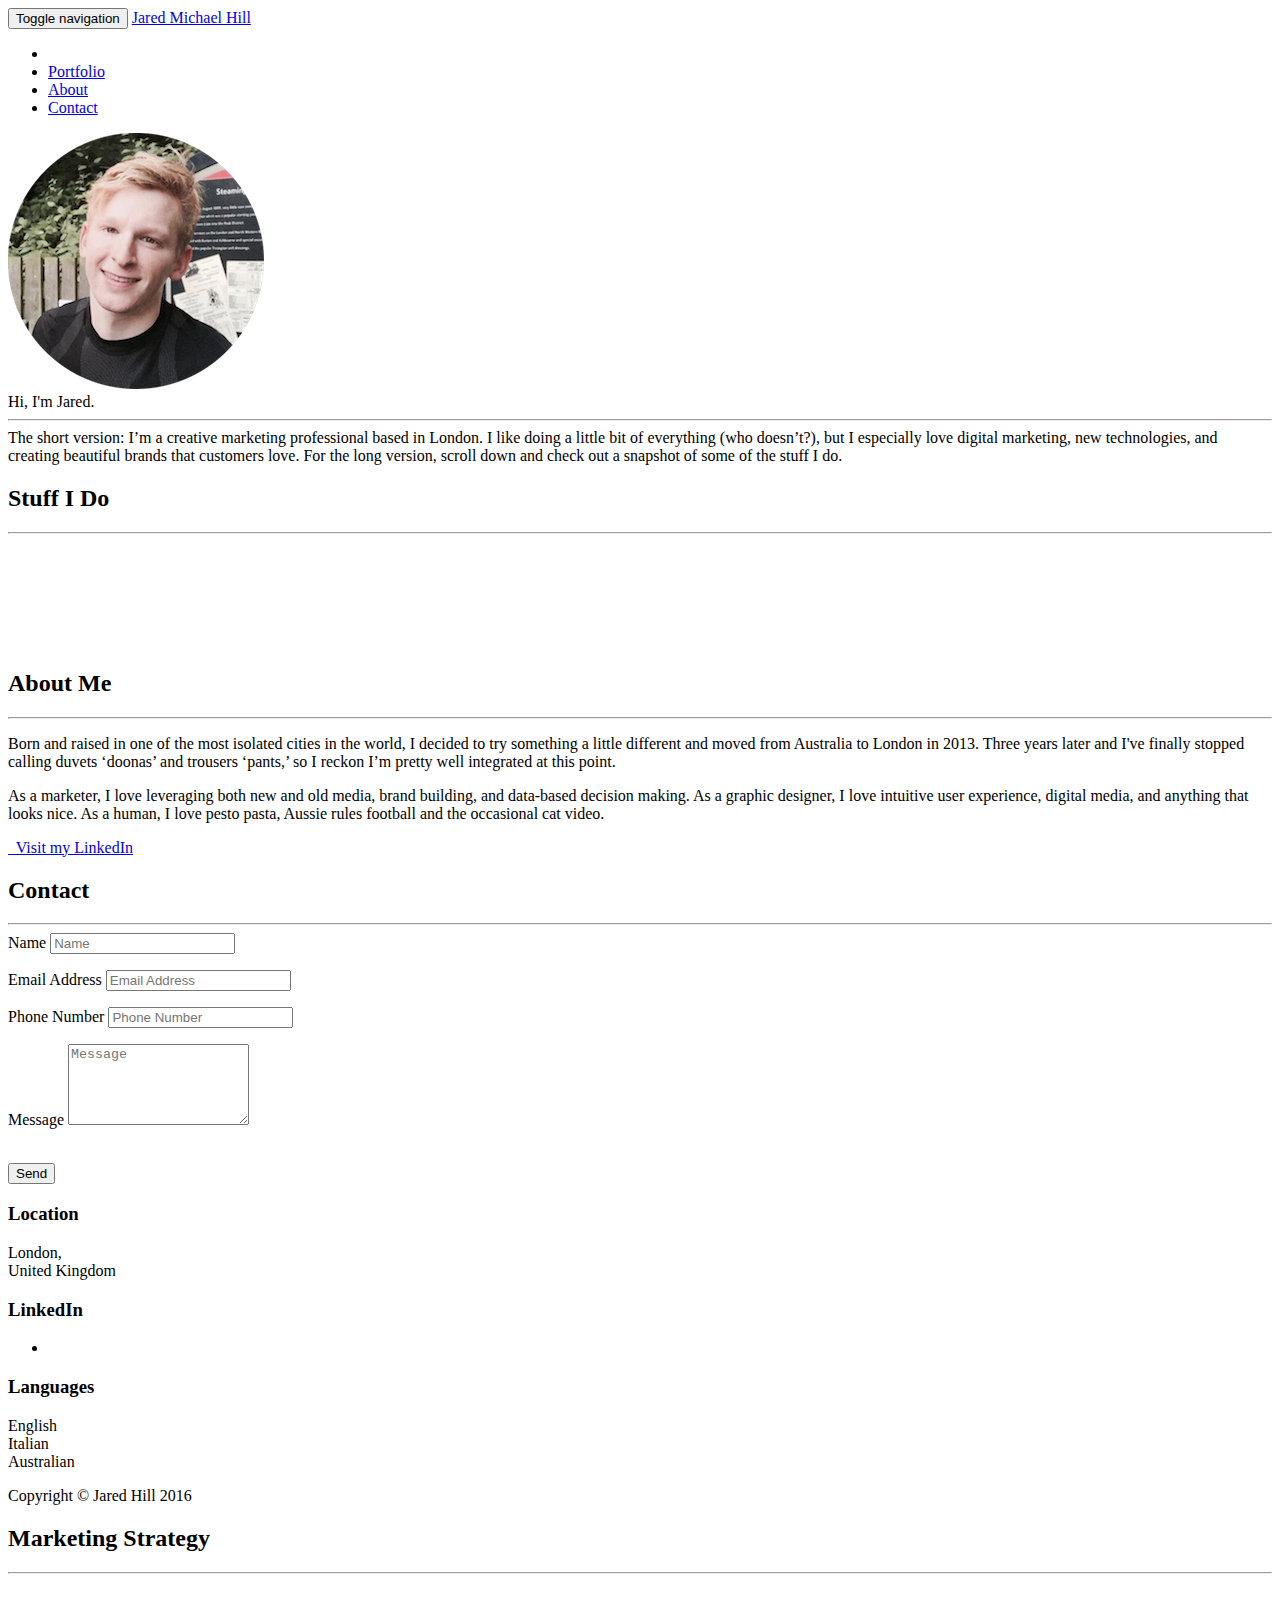
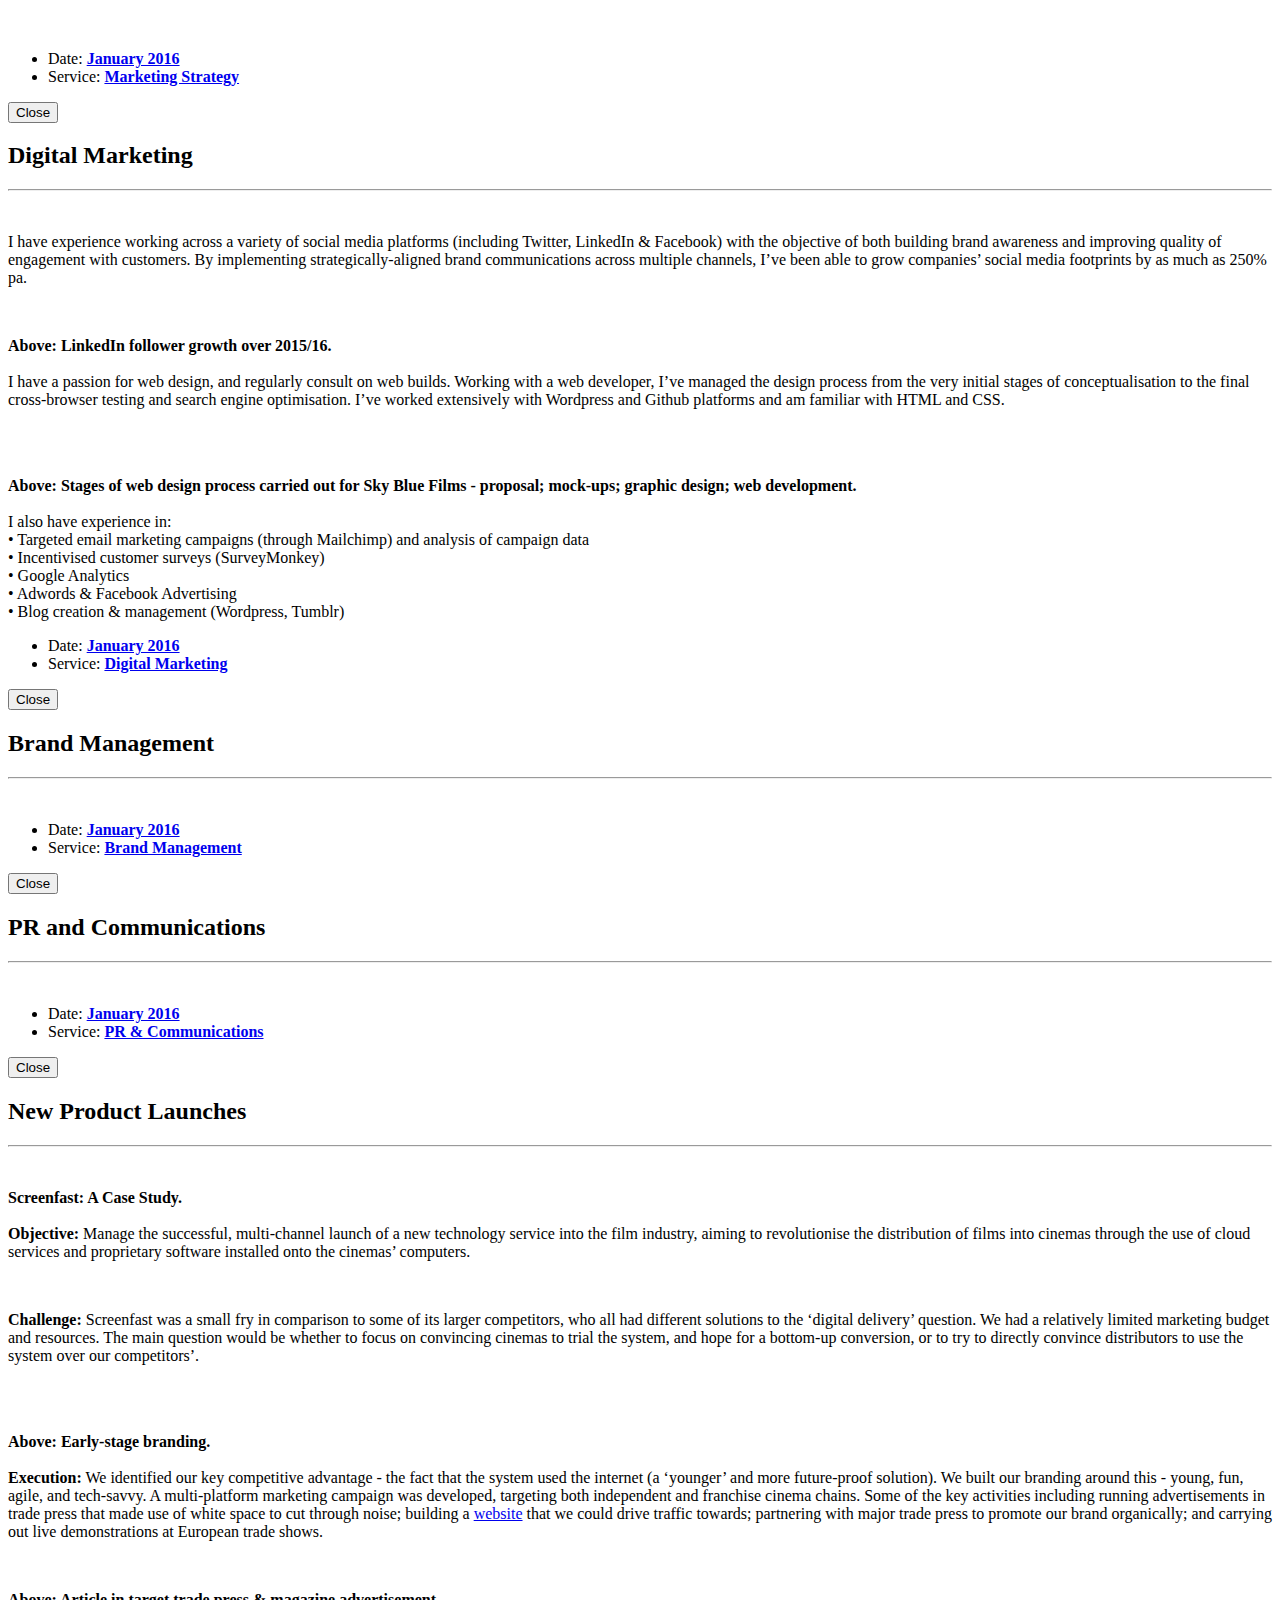
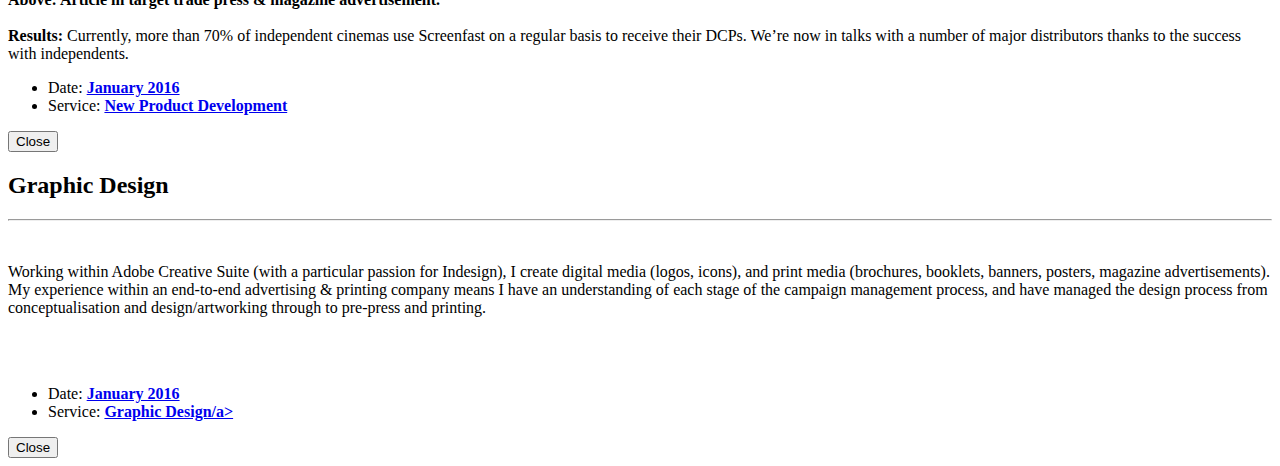
==== index.html @ a44e2855 "changed two to three" ====
<!DOCTYPE html>
<html lang="en">

<head>

    <meta charset="utf-8">
    <meta http-equiv="X-UA-Compatible" content="IE=edge">
    <meta name="viewport" content="width=device-width, initial-scale=1">
    <meta name="description" content="">
    <meta name="author" content="">
    <META NAME="robots" CONTENT="noindex">

    <title>Jared Michael Hill: Online Portfolio</title>
    <meta name="description" content="Welcome to the online portfolio of Jared Michael Hill - a marketer, graphic designer and alright bloke based in London, UK.">

<link href="/favicon.ico" type="image/x-icon" rel="icon" />
    <link rel="icon" type="image/png" href="http://jaredmichaelhill.com/favicon-32x32.png" sizes="32x32" />
    <link rel="icon" type="image/png" href="http://jaredmichaelhill.com/favicon-16x16.png" sizes="16x16" />

    <!-- Bootstrap Core CSS - Uses Bootswatch Flatly Theme: http://bootswatch.com/flatly/ -->
    <link href="css/bootstrap.min.css" rel="stylesheet">

    <!-- Custom CSS -->
    <link href="css/freelancer.css" rel="stylesheet">

    <!-- Custom Fonts -->
    <link href="font-awesome/css/font-awesome.min.css" rel="stylesheet" type="text/css">
    <link href="http://fonts.googleapis.com/css?family=Montserrat:400,700" rel="stylesheet" type="text/css">
    <link href="http://fonts.googleapis.com/css?family=Lato:400,700,400italic,700italic" rel="stylesheet" type="text/css">

    <!-- HTML5 Shim and Respond.js IE8 support of HTML5 elements and media queries -->
    <!-- WARNING: Respond.js doesn't work if you view the page via file:// -->
    <!--[if lt IE 9]>
        <script src="https://oss.maxcdn.com/libs/html5shiv/3.7.0/html5shiv.js"></script>
        <script src="https://oss.maxcdn.com/libs/respond.js/1.4.2/respond.min.js"></script>
    <![endif]-->

</head>

<body id="page-top" class="index">

    <!-- Navigation -->
    <nav class="navbar navbar-default navbar-fixed-top">
        <div class="container">
            <!-- Brand and toggle get grouped for better mobile display -->
            <div class="navbar-header page-scroll">
                <button type="button" class="navbar-toggle" data-toggle="collapse" data-target="#bs-example-navbar-collapse-1">
                    <span class="sr-only">Toggle navigation</span>
                    <span class="icon-bar"></span>
                    <span class="icon-bar"></span>
                    <span class="icon-bar"></span>
                </button>
                <a class="navbar-brand" href="#page-top">Jared Michael Hill</a>
            </div>

            <!-- Collect the nav links, forms, and other content for toggling -->
            <div class="collapse navbar-collapse" id="bs-example-navbar-collapse-1">
                <ul class="nav navbar-nav navbar-right">
                    <li class="hidden">
                        <a href="#page-top"></a>
                    </li>
                    <li class="page-scroll">
                        <a href="#portfolio">Portfolio</a>
                    </li>
                    <li class="page-scroll">
                        <a href="#about">About</a>
                    </li>
                    <li class="page-scroll">
                        <a href="#contact">Contact</a>
                    </li>
                </ul>
            </div>
            <!-- /.navbar-collapse -->
        </div>
        <!-- /.container-fluid -->
    </nav>

    <!-- Header -->
    <header>
        <div class="container">
            <div class="row">
                <div class="col-lg-12">
                    <img class="img-responsive" src="img/profile-jared.png" alt="">
                    <div class="intro-text">
                        <span class="name">Hi, I'm Jared.</span>
                        <hr class="star-light">
                        <span class="skills">The short version: I’m a creative marketing professional based in London. I like doing a little bit of everything (who doesn’t?), but I especially love digital marketing, new technologies, and creating beautiful brands that customers love. For the long version, scroll down and check out a snapshot of some of the stuff I do. </span>
                    </div>
                </div>
            </div>
        </div>
    </header>

    <!-- Portfolio Grid Section -->
    <section id="portfolio">
        <div class="container">
            <div class="row">
                <div class="col-lg-12 text-center">
                    <h2>Stuff I Do</h2>
                    <hr class="star-primary">
                </div>
            </div>
            <div class="row">
                <div class="col-sm-4 portfolio-item">
                    <a href="#portfolioModal1" class="portfolio-link" data-toggle="modal">
                        <div class="caption">
                            <div class="caption-content">
                                <i class="fa fa-search-plus fa-3x"></i>
                            </div>
                        </div>
                        <img src="img/portfolio/marketing-strategy-grid.jpg" class="img-responsive" alt="">
                    </a>
                </div>
                <div class="col-sm-4 portfolio-item">
                    <a href="#portfolioModal2" class="portfolio-link" data-toggle="modal">
                        <div class="caption">
                            <div class="caption-content">
                                <i class="fa fa-search-plus fa-3x"></i>
                            </div>
                        </div>
                        <img src="img/portfolio/digital-marketing-grid.png" class="img-responsive" alt="">
                    </a>
                </div>
                <div class="col-sm-4 portfolio-item">
                    <a href="#portfolioModal3" class="portfolio-link" data-toggle="modal">
                        <div class="caption">
                            <div class="caption-content">
                                <i class="fa fa-search-plus fa-3x"></i>
                            </div>
                        </div>
                        <img src="img/portfolio/brand-management-grid.png" class="img-responsive" alt="">
                    </a>
                </div>
                <div class="col-sm-4 portfolio-item">
                    <a href="#portfolioModal4" class="portfolio-link" data-toggle="modal">
                        <div class="caption">
                            <div class="caption-content">
                                <i class="fa fa-search-plus fa-3x"></i>
                            </div>
                        </div>
                        <img src="img/portfolio/pr-comms-grid.png" class="img-responsive" alt="">
                    </a>
                </div>
                <div class="col-sm-4 portfolio-item">
                    <a href="#portfolioModal5" class="portfolio-link" data-toggle="modal">
                        <div class="caption">
                            <div class="caption-content">
                                <i class="fa fa-search-plus fa-3x"></i>
                            </div>
                        </div>
                        <img src="img/portfolio/new-product-launches-grid.png" class="img-responsive" alt="">
                    </a>
                </div>
                <div class="col-sm-4 portfolio-item">
                    <a href="#portfolioModal6" class="portfolio-link" data-toggle="modal">
                        <div class="caption">
                            <div class="caption-content">
                                <i class="fa fa-search-plus fa-3x"></i>
                            </div>
                        </div>
                        <img src="img/portfolio/graphic-design-grid.png" class="img-responsive" alt="">
                    </a>
                </div>
            </div>
        </div>
    </section>

    <!-- About Section -->
    <section class="success" id="about">
        <div class="container">
            <div class="row">
                <div class="col-lg-12 text-center">
                    <h2>About Me</h2>
                    <hr class="star-light">
                </div>
            </div>
            <div class="row">
                <div class="col-lg-4 col-lg-offset-2">
                    <p>Born and raised in one of the most isolated cities in the world, I decided to try something a little different and moved from Australia to London in 2013. Three years later and I've finally stopped calling duvets ‘doonas’ and trousers ‘pants,’ so I reckon I’m pretty well integrated at this point.</p>
                </div>
                <div class="col-lg-4">
                    <p>As a marketer, I love leveraging both new and old media, brand building, and data-based decision making. As a graphic designer, I love intuitive user experience, digital media, and anything that looks nice. As a human, I love pesto pasta, Aussie rules football and the occasional cat video.</p>
                </div>
                <div class="col-lg-8 col-lg-offset-2 text-center">
                    <a href="https://linkedin.com/in/jaredmichaelhill" class="btn btn-lg btn-outline" target="_blank">
                        <i class="fa fa-linkedin-square"></i> &nbsp; Visit my LinkedIn
                    </a>
                </div>
            </div>
        </div>
    </section>

    <!-- Contact Section -->
    <section id="contact">
        <div class="container">
            <div class="row">
                <div class="col-lg-12 text-center">
                    <h2>Contact</h2>
                    <hr class="star-primary">
                </div>
            </div>
            <div class="row">
                <div class="col-lg-8 col-lg-offset-2">
                    <!-- To configure the contact form email address, go to mail/contact_me.php and update the email address in the PHP file on line 19. -->
                    <!-- The form should work on most web servers, but if the form is not working you may need to configure your web server differently. -->
                    <form action="//formspree.io/hill.jaredm@gmail.com" method="POST">
                        <div class="row control-group">
                            <div class="form-group col-xs-12 floating-label-form-group controls">
                                <label>Name</label>
                                <input type="text" name="name" class="form-control" placeholder="Name" required data-validation-required-message="Please enter your name.">
                                <p class="help-block text-danger"></p>
                            </div>
                        </div>
                        <div class="row control-group">
                            <div class="form-group col-xs-12 floating-label-form-group controls">
                                <label>Email Address</label>
                                <input type="email" name="email" class="form-control" placeholder="Email Address" required data-validation-required-message="Please enter your email address.">
                                <p class="help-block text-danger"></p>
                            </div>
                        </div>
                        <div class="row control-group">
                            <div class="form-group col-xs-12 floating-label-form-group controls">
                                <label>Phone Number</label>
                                <input type="text" name="telephone" class="form-control" placeholder="Phone Number" required data-validation-required-message="Please enter your phone number.">
                                <p class="help-block text-danger"></p>
                            </div>
                        </div>
                        <div class="row control-group">
                            <div class="form-group col-xs-12 floating-label-form-group controls">
                                <label>Message</label>
                                <textarea name="body" textarea rows="5" class="form-control" placeholder="Message" required data-validation-required-message="Please enter a message."></textarea>
                                <p class="help-block text-danger"></p>
                            </div>
                        </div>
                        <br>

                        <div class="row">
                            <div class="form-group col-xs-12">
                                          <input type="hidden" name="_next" value="//jaredmichaelhill.com/thanks.html">
                                <input type="submit" value="Send" class="btn btn-success btn-lg">
                            </div>
                        </div>
                    </form>
                </div>
            </div>
        </div>
    </section>

    <!-- Footer -->
    <footer class="text-center">
        <div class="footer-above">
            <div class="container">
                <div class="row">
                    <div class="footer-col col-md-4">
                        <h3>Location</h3>
                        <p>London,<br>United Kingdom</p>
                    </div>
                    <div class="footer-col col-md-4">
                        <h3>LinkedIn</h3>
                        <ul class="list-inline">

                            <li>
                                <a href="https://linkedin.com/in/jaredmichaelhill" class="btn-social btn-outline"  target="_blank"><i class="fa fa-fw fa-linkedin"></i></a>
                            </li>
                        </ul>
                    </div>
                    <div class="footer-col col-md-4">
                        <h3>Languages</h3>
                        <p>English<br>Italian<br>Australian</p>
                    </div>
                </div>
            </div>
        </div>
        <div class="footer-below">
            <div class="container">
                <div class="row">
                    <div class="col-lg-12">
                        Copyright &copy; Jared Hill 2016
                    </div>
                </div>
            </div>
        </div>
    </footer>

    <!-- Scroll to Top Button (Only visible on small and extra-small screen sizes) -->
    <div class="scroll-top page-scroll visible-xs visible-sm">
        <a class="btn btn-primary" href="#page-top">
            <i class="fa fa-chevron-up"></i>
        </a>
    </div>

    <!-- Portfolio Modals -->
    <div class="portfolio-modal modal fade" id="portfolioModal1" tabindex="-1" role="dialog" aria-hidden="true">
        <div class="modal-content">
            <div class="close-modal" data-dismiss="modal">
                <div class="lr">
                    <div class="rl">
                    </div>
                </div>
            </div>
            <div class="container">
                <div class="row">
                    <div class="col-lg-8 col-lg-offset-2">
                        <div class="modal-body">
                            <h2>Marketing Strategy</h2>
                            <hr class="star-primary">
                            <img src="img/portfolio/integrated-marcoms-grid.png" class="img-responsive img-centered" alt="">
                            <p></p>
                            <img src="img/portfolio/integrated-marcoms-grid.png" class="img-responsive img-centered" alt="">
                            <ul class="list-inline item-details">
                                <li>Date:
                                    <strong><a href="http://startbootstrap.com">January 2016</a>
                                    </strong>
                                </li>
                                <li>Service:
                                    <strong><a href="http://startbootstrap.com">Marketing Strategy</a>
                                    </strong>
                                </li>
                            </ul>
                            <button type="button" class="btn btn-default" data-dismiss="modal"><i class="fa fa-times"></i> Close</button>
                        </div>
                    </div>
                </div>
            </div>
        </div>
    </div>
    <div class="portfolio-modal modal fade" id="portfolioModal2" tabindex="-1" role="dialog" aria-hidden="true">
        <div class="modal-content">
            <div class="close-modal" data-dismiss="modal">
                <div class="lr">
                    <div class="rl">
                    </div>
                </div>
            </div>
            <div class="container">
                <div class="row">
                    <div class="col-lg-8 col-lg-offset-2">
                        <div class="modal-body">
                            <h2>Digital Marketing</h2>
                            <hr class="star-primary">
                            <img src="img/portfolio/digital-marketing-portfolio.png" class="img-responsive img-centered" alt="">
                            <p>I have experience working across a variety of social media platforms (including Twitter, LinkedIn & Facebook) with the objective of both building brand awareness and improving quality of engagement with customers. By implementing strategically-aligned brand communications across multiple channels, I’ve been able to grow companies’ social media footprints by as much as 250% pa.</p>
                            <img src="img/portfolio-content/digital-linkedin.jpg" class="img-responsive img-centered" alt="">
                            <p><strong>Above: LinkedIn follower growth over 2015/16.</strong><br><br> I have a passion for web design, and regularly consult on web builds. Working with a web developer, I’ve managed the design process from the very initial stages of conceptualisation to the final cross-browser testing and search engine optimisation. I’ve worked extensively with Wordpress and Github platforms and am familiar with HTML and CSS.</p><br>
                            <img src="img/portfolio-content/digital-skyblue.jpg" class="img-responsive img-centered" alt="">
                            <p><strong>Above: Stages of web design process carried out for Sky Blue Films - proposal; mock-ups; graphic design; web development.</strong><br><br>I also have experience in: <br>&#8226 Targeted email marketing campaigns (through Mailchimp) and analysis of campaign data <br>&#8226 Incentivised customer surveys (SurveyMonkey) <br>&#8226 Google Analytics <br>&#8226 Adwords & Facebook Advertising <br>&#8226 Blog creation & management (Wordpress, Tumblr) </p>
                            <ul class="list-inline item-details">
                                <li>Date:
                                    <strong><a href="http://startbootstrap.com">January 2016</a>
                                    </strong>
                                </li>
                                <li>Service:
                                    <strong><a href="http://startbootstrap.com">Digital Marketing</a>
                                    </strong>
                                </li>
                            </ul>
                            <button type="button" class="btn btn-default" data-dismiss="modal"><i class="fa fa-times"></i> Close</button>
                        </div>
                    </div>
                </div>
            </div>
        </div>
    </div>
    <div class="portfolio-modal modal fade" id="portfolioModal3" tabindex="-1" role="dialog" aria-hidden="true">
        <div class="modal-content">
            <div class="close-modal" data-dismiss="modal">
                <div class="lr">
                    <div class="rl">
                    </div>
                </div>
            </div>
            <div class="container">
                <div class="row">
                    <div class="col-lg-8 col-lg-offset-2">
                        <div class="modal-body">
                            <h2>Brand Management</h2>
                            <hr class="star-primary">
                            <img src="img/portfolio/brand-management-portfolio.png" class="img-responsive img-centered" alt="">
                            <img src="img/portfolio-content/branding-delta-logo.jpg" class="img-responsive img-centered" alt="">
                            <p></p>
                            <ul class="list-inline item-details">
                                <li>Date:
                                    <strong><a href="http://startbootstrap.com">January 2016</a>
                                    </strong>
                                </li>
                                <li>Service:
                                    <strong><a href="http://startbootstrap.com">Brand Management</a>
                                    </strong>
                                </li>
                            </ul>
                            <button type="button" class="btn btn-default" data-dismiss="modal"><i class="fa fa-times"></i> Close</button>
                        </div>
                    </div>
                </div>
            </div>
        </div>
    </div>
    <div class="portfolio-modal modal fade" id="portfolioModal4" tabindex="-1" role="dialog" aria-hidden="true">
        <div class="modal-content">
            <div class="close-modal" data-dismiss="modal">
                <div class="lr">
                    <div class="rl">
                    </div>
                </div>
            </div>
            <div class="container">
                <div class="row">
                    <div class="col-lg-8 col-lg-offset-2">
                        <div class="modal-body">
                            <h2>PR and Communications</h2>
                            <hr class="star-primary">
                            <img src="img/portfolio/pr-comms-portfolio.png" class="img-responsive img-centered" alt="">
                            <p></p>
                            <ul class="list-inline item-details">
                                <li>Date:
                                    <strong><a href="http://startbootstrap.com">January 2016</a>
                                    </strong>
                                </li>
                                <li>Service:
                                    <strong><a href="http://startbootstrap.com">PR & Communications</a>
                                    </strong>
                                </li>
                            </ul>
                            <button type="button" class="btn btn-default" data-dismiss="modal"><i class="fa fa-times"></i> Close</button>
                        </div>
                    </div>
                </div>
            </div>
        </div>
    </div>
    <div class="portfolio-modal modal fade" id="portfolioModal5" tabindex="-1" role="dialog" aria-hidden="true">
        <div class="modal-content">
            <div class="close-modal" data-dismiss="modal">
                <div class="lr">
                    <div class="rl">
                    </div>
                </div>
            </div>
            <div class="container">
                <div class="row">
                    <div class="col-lg-8 col-lg-offset-2">
                        <div class="modal-body">
                            <h2>New Product Launches</h2>
                            <hr class="star-primary">
                            <img src="img/portfolio/new-product-launches-portfolio.png" class="img-responsive img-centered" alt="">
                            <p><strong> Screenfast: A Case Study.</strong> <br> <br> <strong>Objective:</strong> Manage the successful, multi-channel launch of a new technology service into the film industry, aiming to revolutionise the distribution of films into cinemas through the use of cloud services and proprietary software installed onto the cinemas’ computers. </p>
                            <img src="img/portfolio-content/new-product-screenfast-logo.jpg" class="img-responsive img-centered" alt="">
                            <p><strong>Challenge:</strong> Screenfast was a small fry in comparison to some of its larger competitors, who all had different solutions to the ‘digital delivery’ question. We had a relatively limited marketing budget and resources. The main question would be whether to focus on convincing cinemas to trial the system, and hope for a bottom-up conversion, or to try to directly convince distributors to use the system over our competitors’. <br> <br></p>
                            <img src="img/portfolio-content/new-product-screenfast-image2.jpg" class="img-responsive img-centered" alt="">
                            <p><strong>Above: Early-stage branding.</strong><br><br><strong>Execution:</strong> We identified our key competitive advantage - the fact that the system used the internet (a ‘younger’ and more future-proof solution). We built our branding around this - young, fun, agile, and tech-savvy. A multi-platform marketing campaign was developed, targeting both independent and franchise cinema chains. Some of the key activities including running advertisements in trade press that made use of white space to cut through noise; building a <a href="http://screenfast.co" target="_blank">website</a> that we could drive traffic towards; partnering with major trade press to promote our brand organically; and carrying out live demonstrations at European trade shows.</p>
                            <img src="img/portfolio-content/new-product-screenfast-image1.jpg" class="img-responsive img-centered" alt="">
                            <p><strong>Above: Article in target trade press & magazine advertisement.</strong><br><br><strong>Results:</strong> Currently, more than 70% of independent cinemas use Screenfast on a regular basis to receive their DCPs. We’re now in talks with a number of major distributors thanks to the success with independents. </p>
                            <ul class="list-inline item-details">
                                <li>Date:
                                    <strong><a href="http://startbootstrap.com">January 2016</a>
                                    </strong>
                                </li>
                                <li>Service:
                                    <strong><a href="http://startbootstrap.com">New Product Development</a>
                                    </strong>
                                </li>
                            </ul>
                            <button type="button" class="btn btn-default" data-dismiss="modal"><i class="fa fa-times"></i> Close</button>
                        </div>
                    </div>
                </div>
            </div>
        </div>
    </div>
    <div class="portfolio-modal modal fade" id="portfolioModal6" tabindex="-1" role="dialog" aria-hidden="true">
        <div class="modal-content">
            <div class="close-modal" data-dismiss="modal">
                <div class="lr">
                    <div class="rl">
                    </div>
                </div>
            </div>
            <div class="container">
                <div class="row">
                    <div class="col-lg-8 col-lg-offset-2">
                        <div class="modal-body">
                            <h2>Graphic Design</h2>
                            <hr class="star-primary">
                            <img src="img/portfolio/graphic-design-portfolio.png" class="img-responsive img-centered" alt="">
                            <p>Working within Adobe Creative Suite (with a particular passion for Indesign), I create digital media (logos, icons),  and print media (brochures, booklets, banners, posters, magazine advertisements). My experience within an end-to-end advertising & printing company means I have an understanding of each stage of the campaign management process, and have managed the design process from conceptualisation and design/artworking through to pre-press and printing.</p><br>
                            <img src="img/portfolio-content/graphic-design-brochure.jpg" class="img-responsive img-centered" alt="">
                            <img src="img/portfolio/graphic-design-portfolio.png" class="img-responsive img-centered" alt="">
                            <img src="img/portfolio-content/graphic-design-banners.jpg" class="img-responsive img-centered" alt="">
                            <ul class="list-inline item-details">
                                <li>Date:
                                    <strong><a href="http://startbootstrap.com">January 2016</a>
                                    </strong>
                                </li>
                                <li>Service:
                                    <strong><a href="http://startbootstrap.com">Graphic Design/a>
                                    </strong>
                                </li>
                            </ul>
                            <button type="button" class="btn btn-default" data-dismiss="modal"><i class="fa fa-times"></i> Close</button>
                        </div>
                    </div>
                </div>
            </div>
        </div>
    </div>

    <!-- jQuery -->
    <script src="js/jquery.js"></script>

    <!-- Bootstrap Core JavaScript -->
    <script src="js/bootstrap.min.js"></script>

    <!-- Plugin JavaScript -->
    <script src="http://cdnjs.cloudflare.com/ajax/libs/jquery-easing/1.3/jquery.easing.min.js"></script>
    <script src="js/classie.js"></script>
    <script src="js/cbpAnimatedHeader.js"></script>

    <!-- Contact Form JavaScript -->
    <script src="js/jqBootstrapValidation.js"></script>
    <script src="js/contact_me.js"></script>

    <!-- Custom Theme JavaScript -->
    <script src="js/freelancer.js"></script>

    <!-- Google Analytics -->
    <script>
      (function(i,s,o,g,r,a,m){i['GoogleAnalyticsObject']=r;i[r]=i[r]||function(){
      (i[r].q=i[r].q||[]).push(arguments)},i[r].l=1*new Date();a=s.createElement(o),
      m=s.getElementsByTagName(o)[0];a.async=1;a.src=g;m.parentNode.insertBefore(a,m)
      })(window,document,'script','//www.google-analytics.com/analytics.js','ga');
      ga('create', 'UA-73022918-1', 'auto');
      ga('send', 'pageview');
    </script>

</body>

</html>
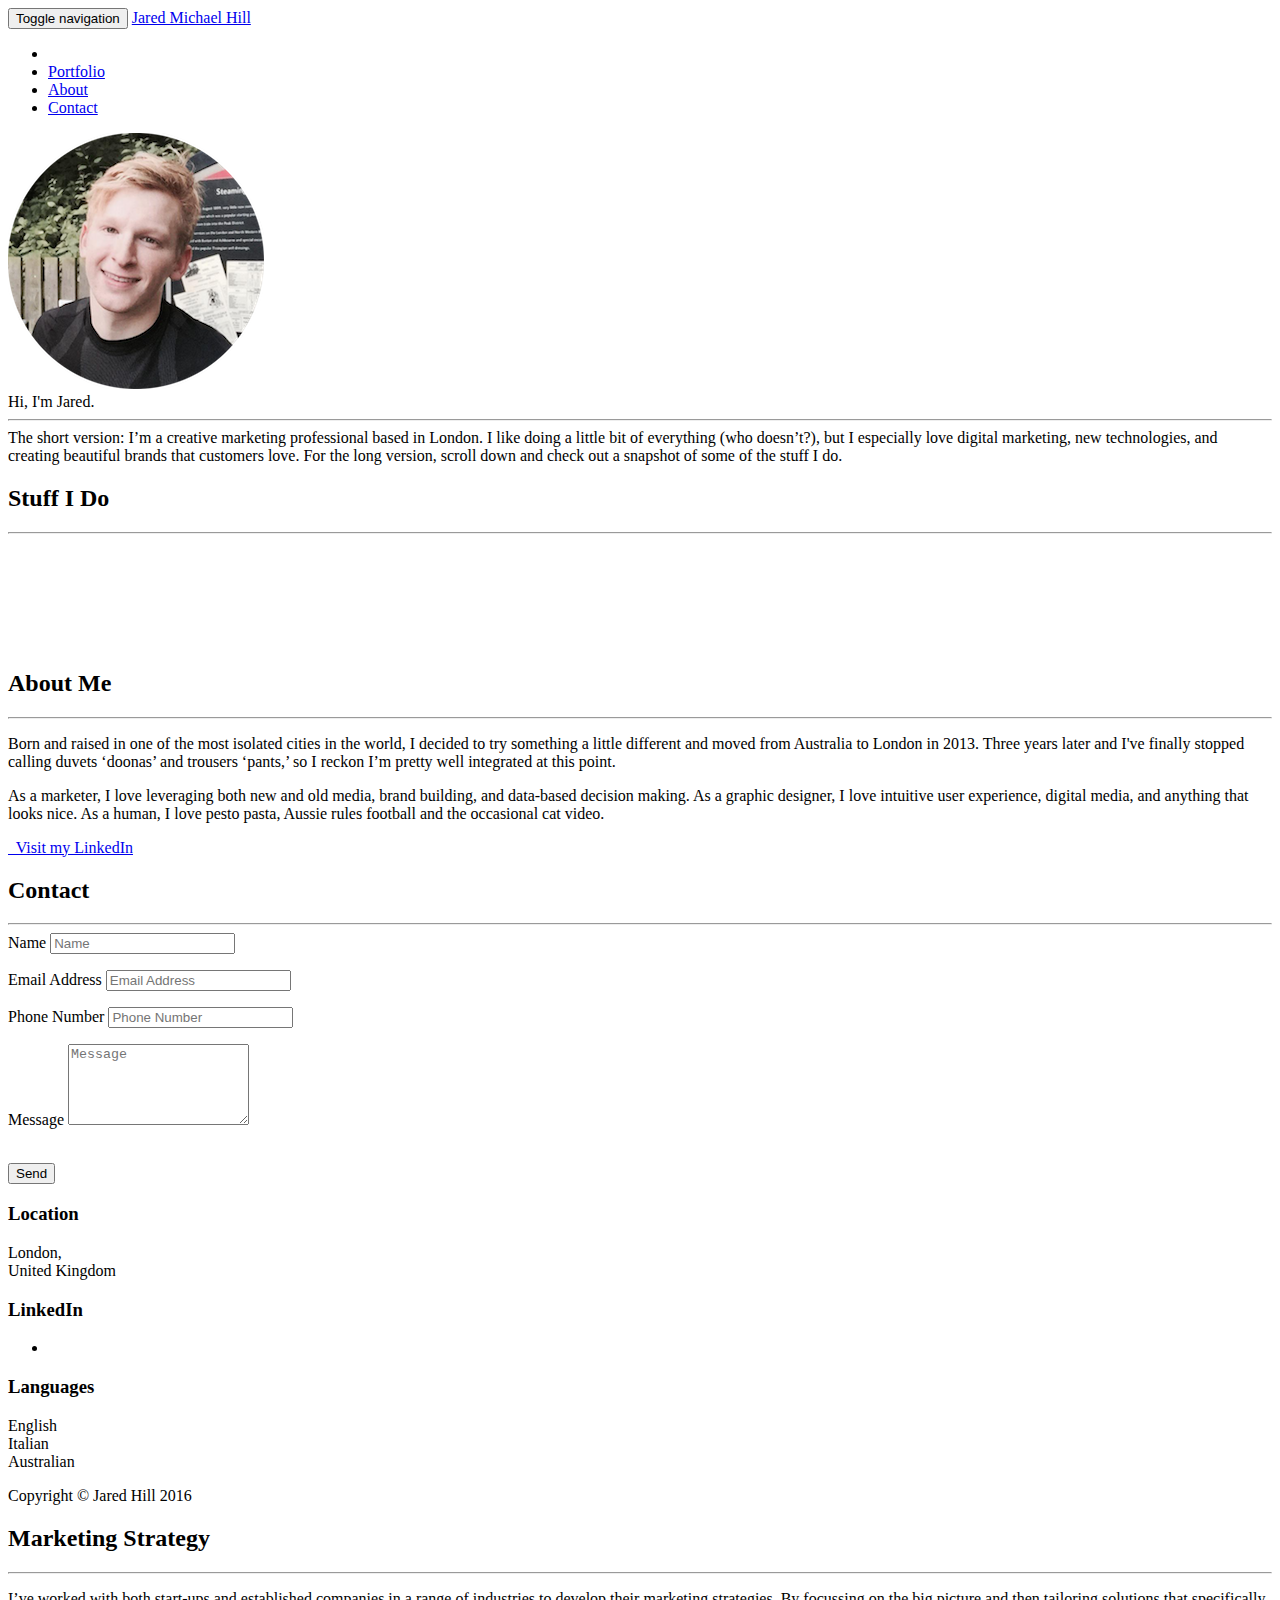
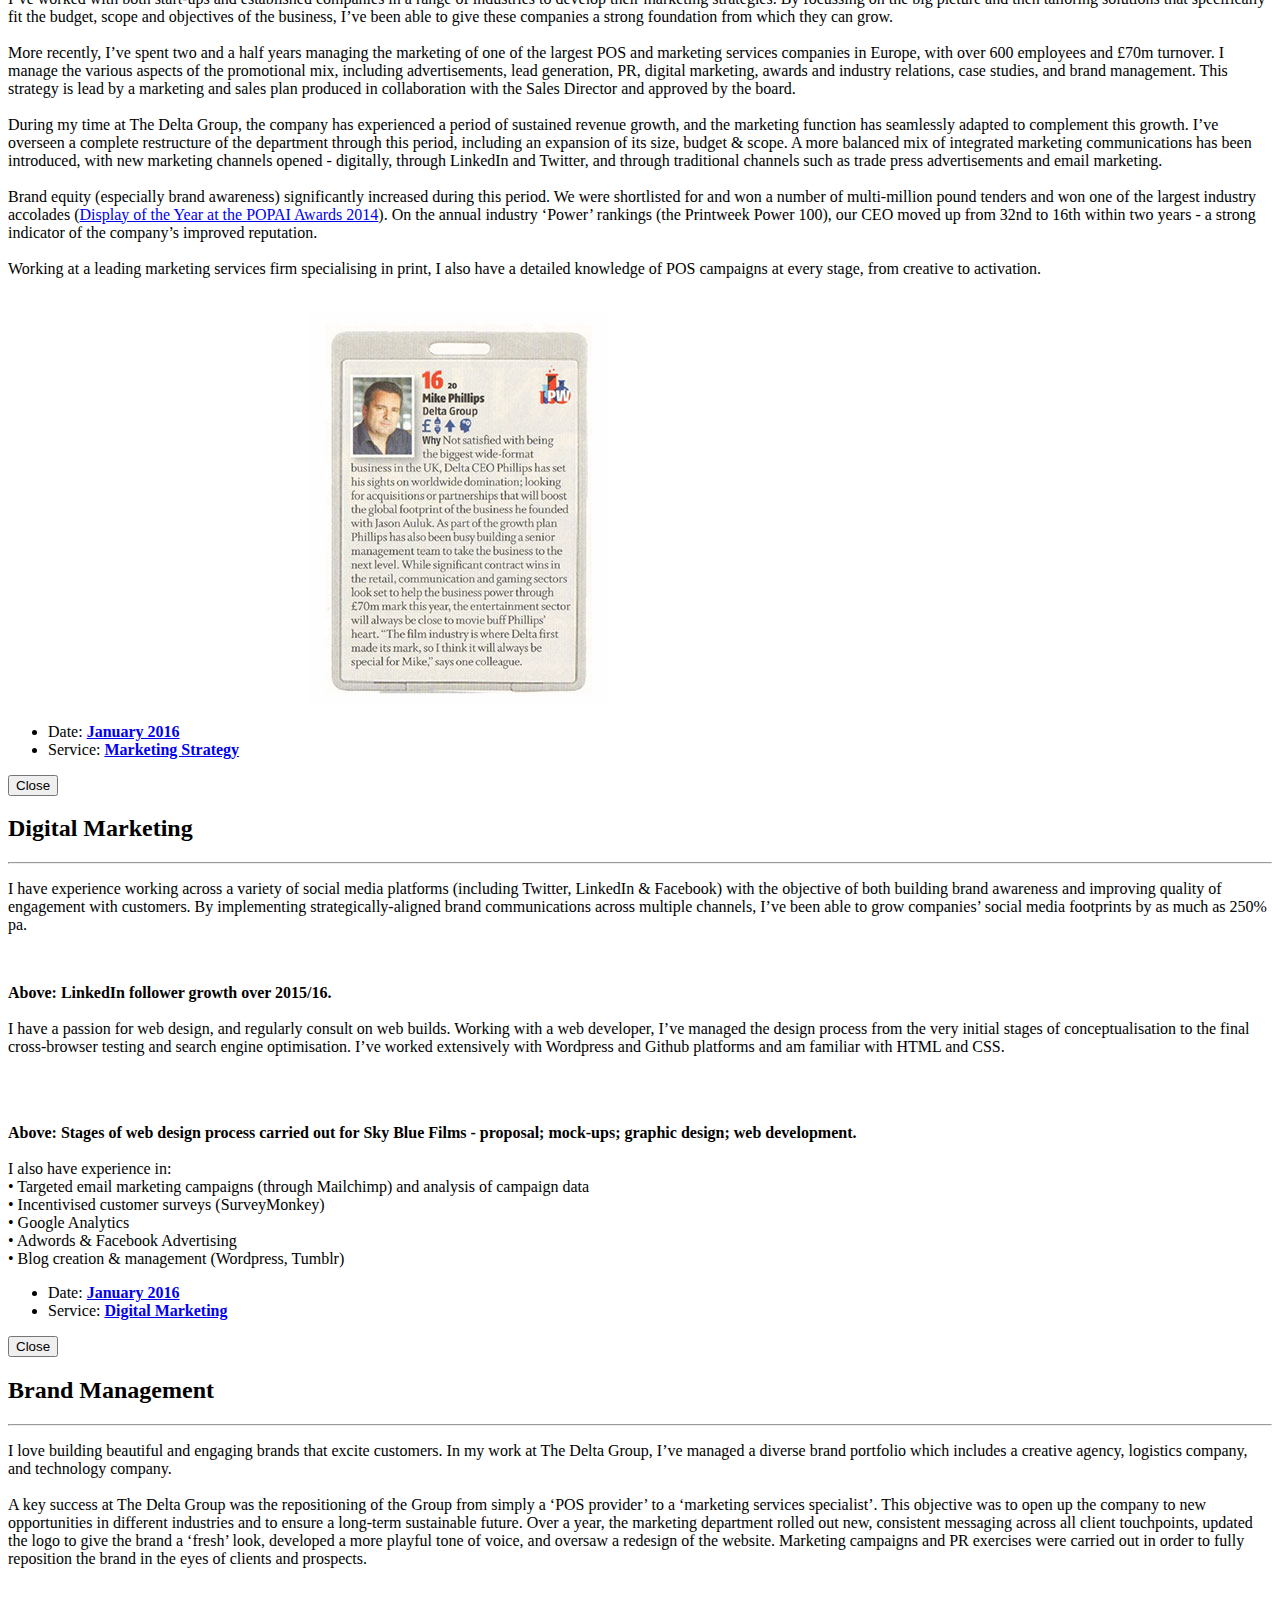
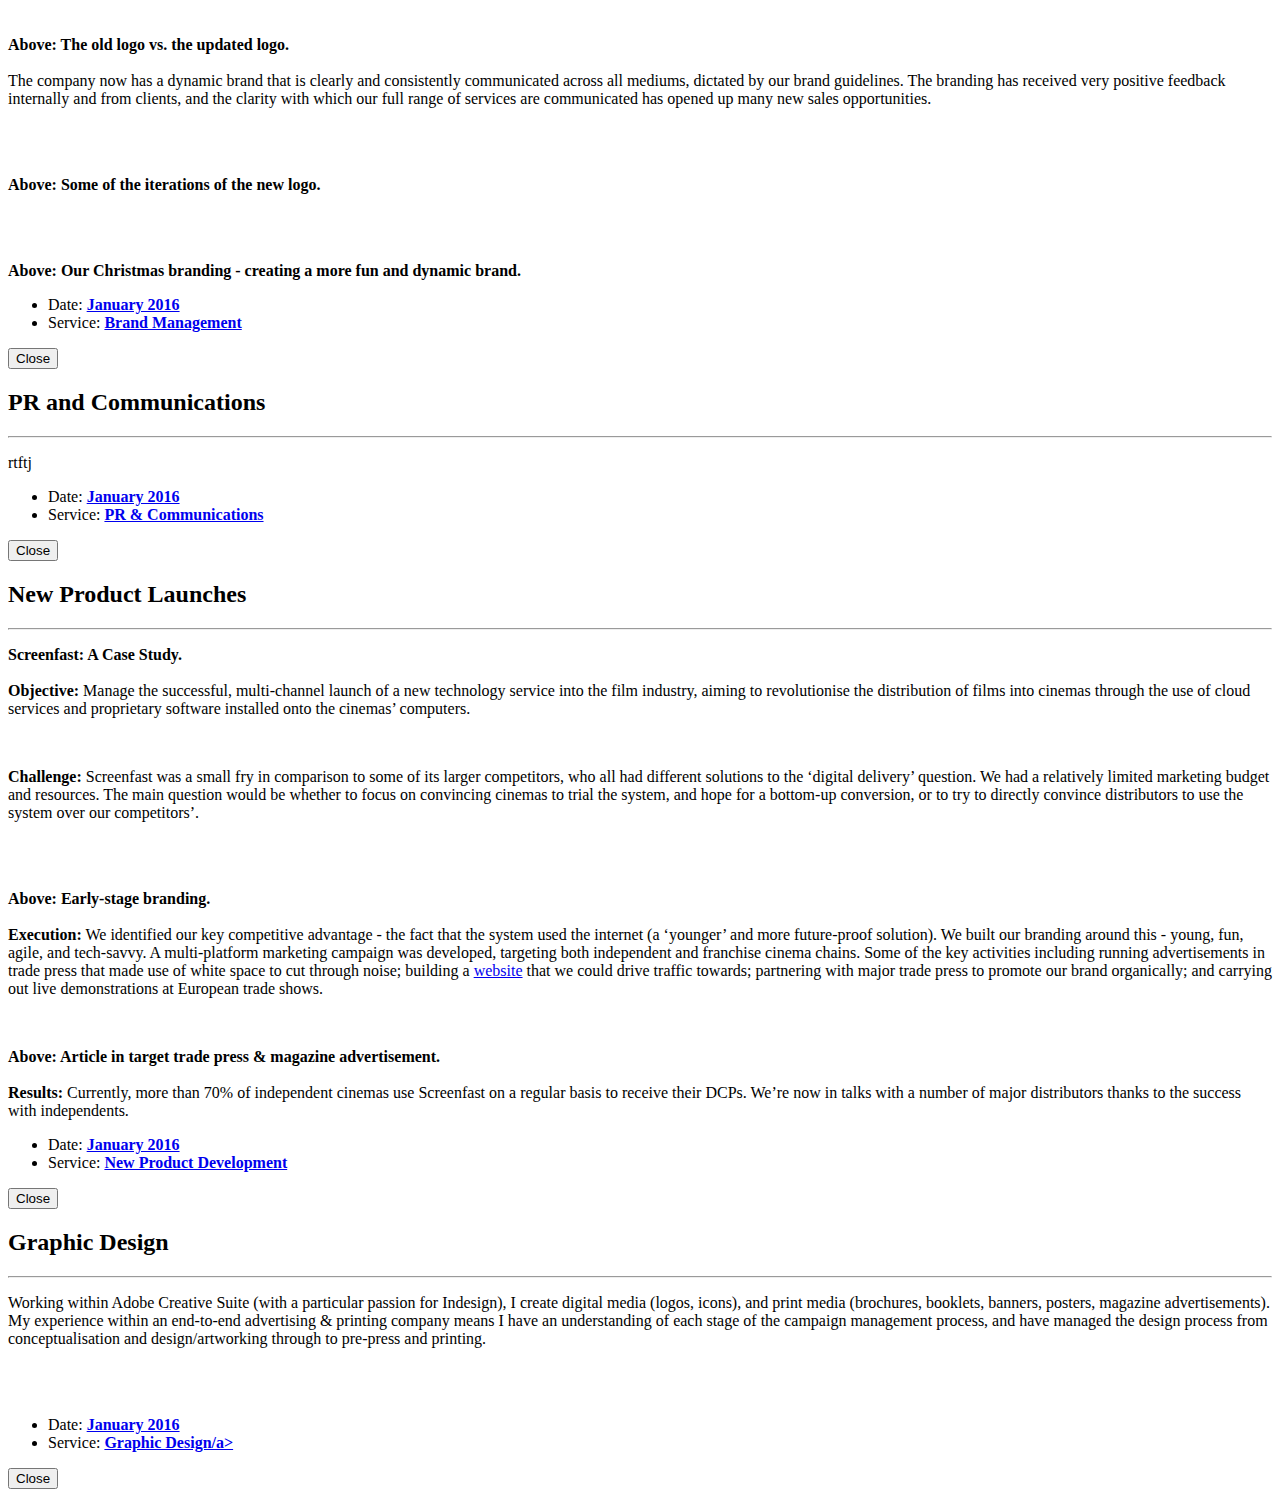
==== commit 35c79911: "uploaded photo strategy" ====
--- a/index.html
+++ b/index.html
@@ -304,9 +304,8 @@
                         <div class="modal-body">
                             <h2>Marketing Strategy</h2>
                             <hr class="star-primary">
-                            <img src="img/portfolio/integrated-marcoms-grid.png" class="img-responsive img-centered" alt="">
-                            <p></p>
-                            <img src="img/portfolio/integrated-marcoms-grid.png" class="img-responsive img-centered" alt="">
+                            <p>I’ve worked with both start-ups and established companies in a range of industries to develop their marketing strategies. By focussing on the big picture and then tailoring solutions that specifically fit the budget, scope and objectives of the business, I’ve been able to give these companies a strong foundation from which they can grow. <br><br>More recently, I’ve spent two and a half years managing the marketing of one of the largest POS and marketing services companies in Europe, with over 600 employees and £70m turnover.  I manage the various aspects of the promotional mix, including advertisements, lead generation, PR, digital marketing, awards and industry relations, case studies, and brand management. This strategy is lead by a marketing and sales plan produced in collaboration with the Sales Director and approved by the board. <br><br>During my time at The Delta Group, the company has experienced a period of sustained revenue growth, and the marketing function has seamlessly adapted to complement this growth. I’ve overseen a complete restructure of the department through this period, including an expansion of its size, budget & scope. A more balanced mix of integrated marketing communications has been introduced, with new marketing channels opened - digitally, through LinkedIn and Twitter, and through traditional channels such as trade press advertisements and email marketing. <br><br>Brand equity (especially brand awareness) significantly increased during this period. We were shortlisted for and won a number of multi-million pound tenders and won one of the largest industry accolades (<a href="http://thedeltagroup.co.uk/delta-wins-display-year-popai-awards/" target=_blank>Display of the Year at the POPAI Awards 2014</a>). On the annual industry ‘Power’ rankings (the Printweek Power 100), our CEO moved up from 32nd to 16th within two years - a strong indicator of the company’s improved reputation. <br><br>Working at a leading marketing services firm specialising in print, I also have a detailed knowledge of POS campaigns at every stage, from creative to activation.</p><br>
+                            <img src="img/portfolio-content/strategy-mike.jpg" class="img-responsive img-centered" alt="">
                             <ul class="list-inline item-details">
                                 <li>Date:
                                     <strong><a href="http://startbootstrap.com">January 2016</a>
@@ -338,7 +337,6 @@
                         <div class="modal-body">
                             <h2>Digital Marketing</h2>
                             <hr class="star-primary">
-                            <img src="img/portfolio/digital-marketing-portfolio.png" class="img-responsive img-centered" alt="">
                             <p>I have experience working across a variety of social media platforms (including Twitter, LinkedIn & Facebook) with the objective of both building brand awareness and improving quality of engagement with customers. By implementing strategically-aligned brand communications across multiple channels, I’ve been able to grow companies’ social media footprints by as much as 250% pa.</p>
                             <img src="img/portfolio-content/digital-linkedin.jpg" class="img-responsive img-centered" alt="">
                             <p><strong>Above: LinkedIn follower growth over 2015/16.</strong><br><br> I have a passion for web design, and regularly consult on web builds. Working with a web developer, I’ve managed the design process from the very initial stages of conceptualisation to the final cross-browser testing and search engine optimisation. I’ve worked extensively with Wordpress and Github platforms and am familiar with HTML and CSS.</p><br>
@@ -375,9 +373,13 @@
                         <div class="modal-body">
                             <h2>Brand Management</h2>
                             <hr class="star-primary">
-                            <img src="img/portfolio/brand-management-portfolio.png" class="img-responsive img-centered" alt="">
+                            <p>I love building beautiful and engaging brands that excite customers. In my work at The Delta Group, I’ve managed a diverse brand portfolio which includes a creative agency, logistics company, and technology company. <br><br>A key success at The Delta Group was the repositioning of the Group from simply a ‘POS provider’ to a ‘marketing services specialist’. This objective was to open up the company to new opportunities in different industries and to ensure a long-term sustainable future. Over a year, the marketing department rolled out new, consistent messaging across all client touchpoints, updated the logo to give the brand a ‘fresh’ look, developed a more playful tone of voice, and oversaw a redesign of the website. Marketing campaigns and PR exercises were carried out in order to fully reposition the brand in the eyes of clients and prospects.</p><br>
                             <img src="img/portfolio-content/branding-delta-logo.jpg" class="img-responsive img-centered" alt="">
-                            <p></p>
+                            <p><strong>Above: The old logo vs. the updated logo. </strong><br><br>The company now has a dynamic brand that is clearly and consistently communicated across all mediums, dictated by our brand guidelines. The branding has received very positive feedback internally and from clients, and the clarity with which our full range of services are communicated has opened up many new sales opportunities. </p><br>
+                            <img src="img/portfolio-content/branding-delta-logo-iterations.jpg" class="img-responsive img-centered" alt="">
+                            <p><strong>Above: Some of the iterations of the new logo.</strong></p><br>
+                            <img src="img/portfolio-content/branding-delta-logo-christmas.jpg" class="img-responsive img-centered" alt="">
+                            <p><strong>Above: Our Christmas branding -  creating a more fun and dynamic brand.</strong></p>
                             <ul class="list-inline item-details">
                                 <li>Date:
                                     <strong><a href="http://startbootstrap.com">January 2016</a>
@@ -409,8 +411,7 @@
                         <div class="modal-body">
                             <h2>PR and Communications</h2>
                             <hr class="star-primary">
-                            <img src="img/portfolio/pr-comms-portfolio.png" class="img-responsive img-centered" alt="">
-                            <p></p>
+                            <p>rtftj</p>
                             <ul class="list-inline item-details">
                                 <li>Date:
                                     <strong><a href="http://startbootstrap.com">January 2016</a>
@@ -442,7 +443,6 @@
                         <div class="modal-body">
                             <h2>New Product Launches</h2>
                             <hr class="star-primary">
-                            <img src="img/portfolio/new-product-launches-portfolio.png" class="img-responsive img-centered" alt="">
                             <p><strong> Screenfast: A Case Study.</strong> <br> <br> <strong>Objective:</strong> Manage the successful, multi-channel launch of a new technology service into the film industry, aiming to revolutionise the distribution of films into cinemas through the use of cloud services and proprietary software installed onto the cinemas’ computers. </p>
                             <img src="img/portfolio-content/new-product-screenfast-logo.jpg" class="img-responsive img-centered" alt="">
                             <p><strong>Challenge:</strong> Screenfast was a small fry in comparison to some of its larger competitors, who all had different solutions to the ‘digital delivery’ question. We had a relatively limited marketing budget and resources. The main question would be whether to focus on convincing cinemas to trial the system, and hope for a bottom-up conversion, or to try to directly convince distributors to use the system over our competitors’. <br> <br></p>
@@ -481,7 +481,6 @@
                         <div class="modal-body">
                             <h2>Graphic Design</h2>
                             <hr class="star-primary">
-                            <img src="img/portfolio/graphic-design-portfolio.png" class="img-responsive img-centered" alt="">
                             <p>Working within Adobe Creative Suite (with a particular passion for Indesign), I create digital media (logos, icons),  and print media (brochures, booklets, banners, posters, magazine advertisements). My experience within an end-to-end advertising & printing company means I have an understanding of each stage of the campaign management process, and have managed the design process from conceptualisation and design/artworking through to pre-press and printing.</p><br>
                             <img src="img/portfolio-content/graphic-design-brochure.jpg" class="img-responsive img-centered" alt="">
                             <img src="img/portfolio/graphic-design-portfolio.png" class="img-responsive img-centered" alt="">
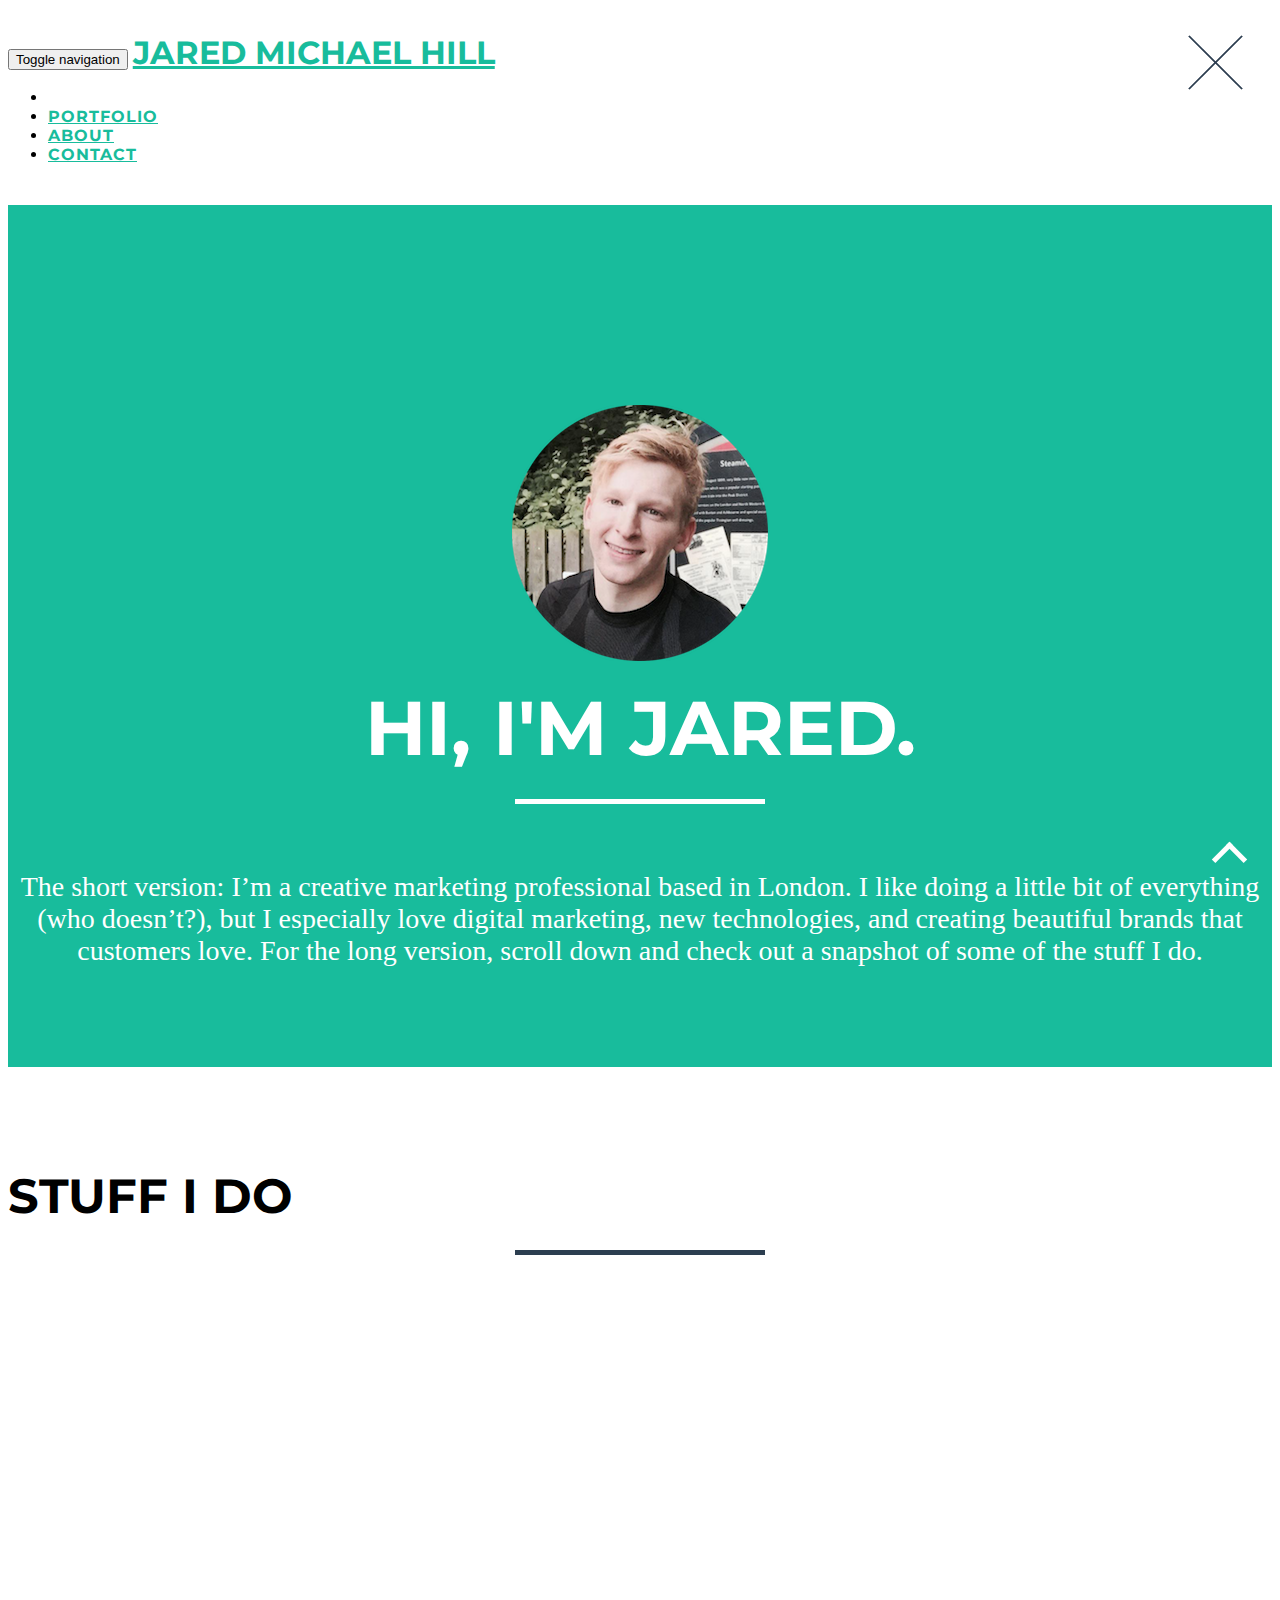
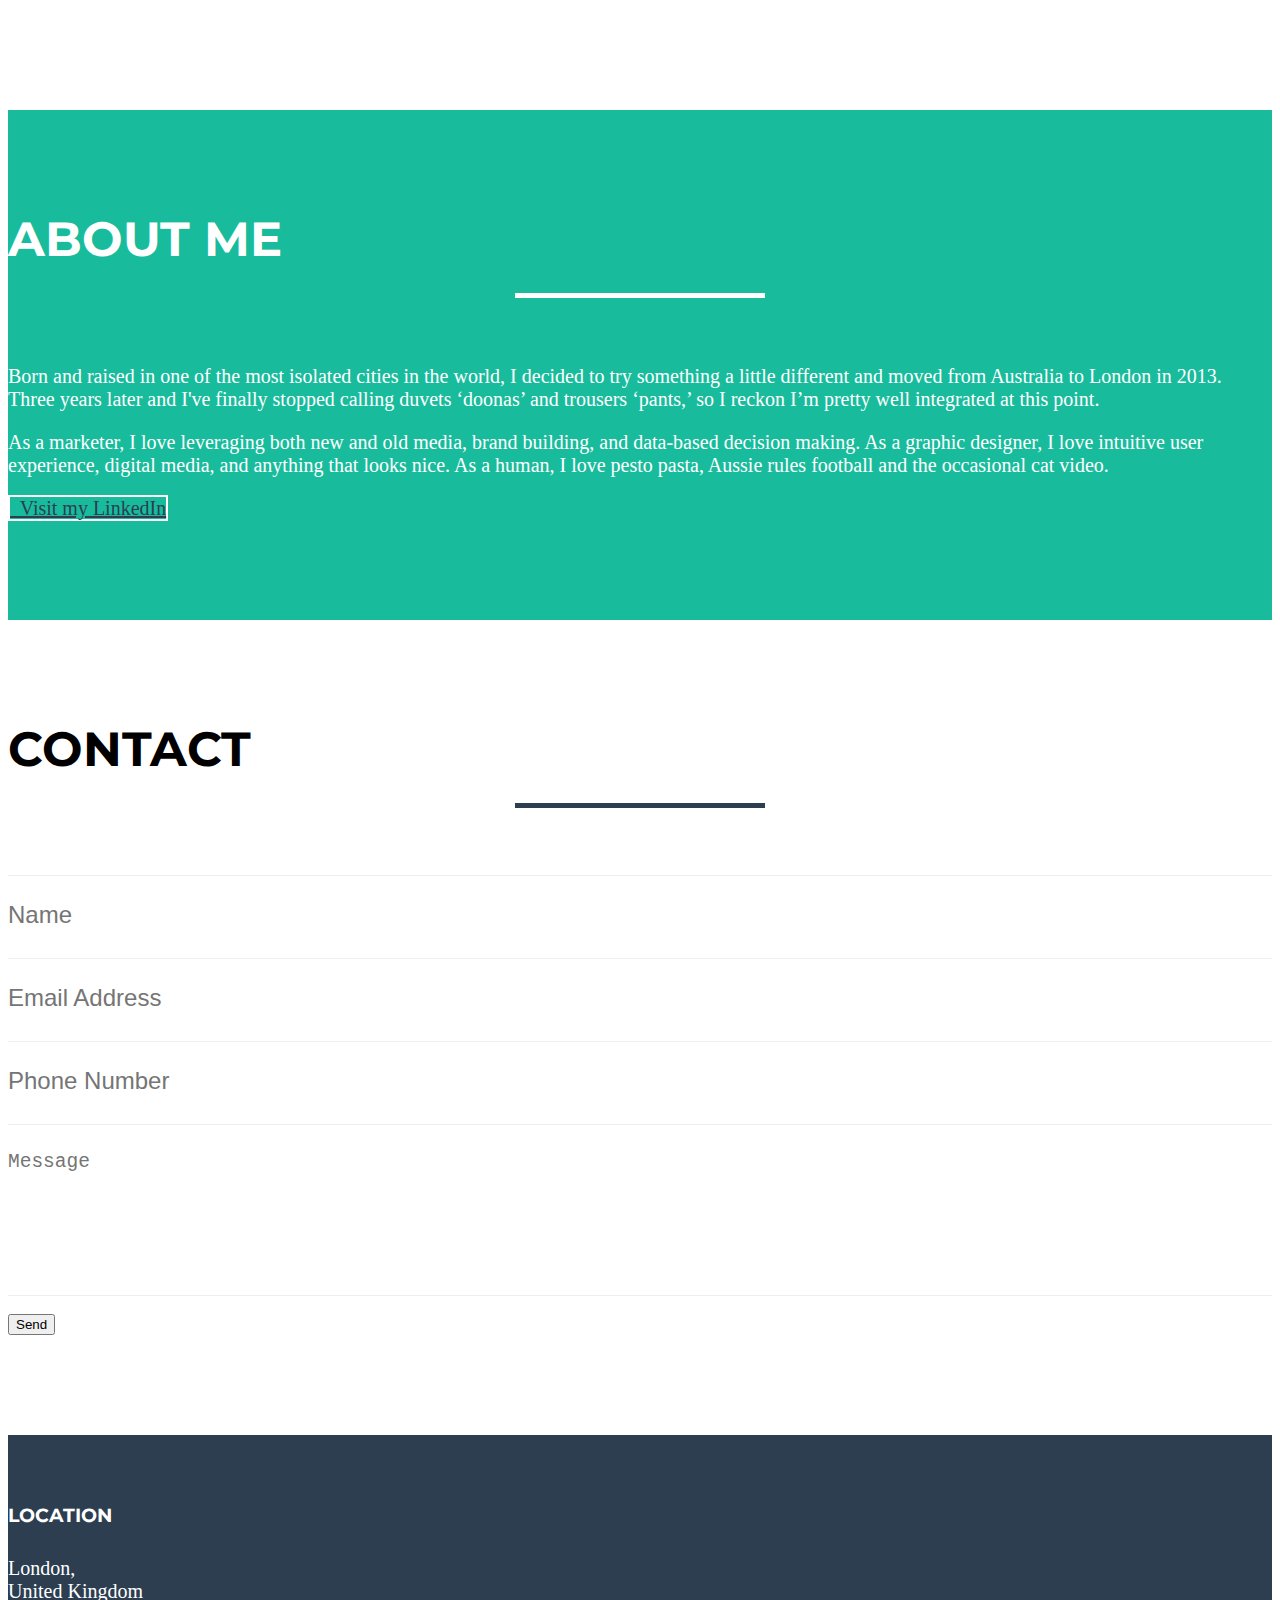
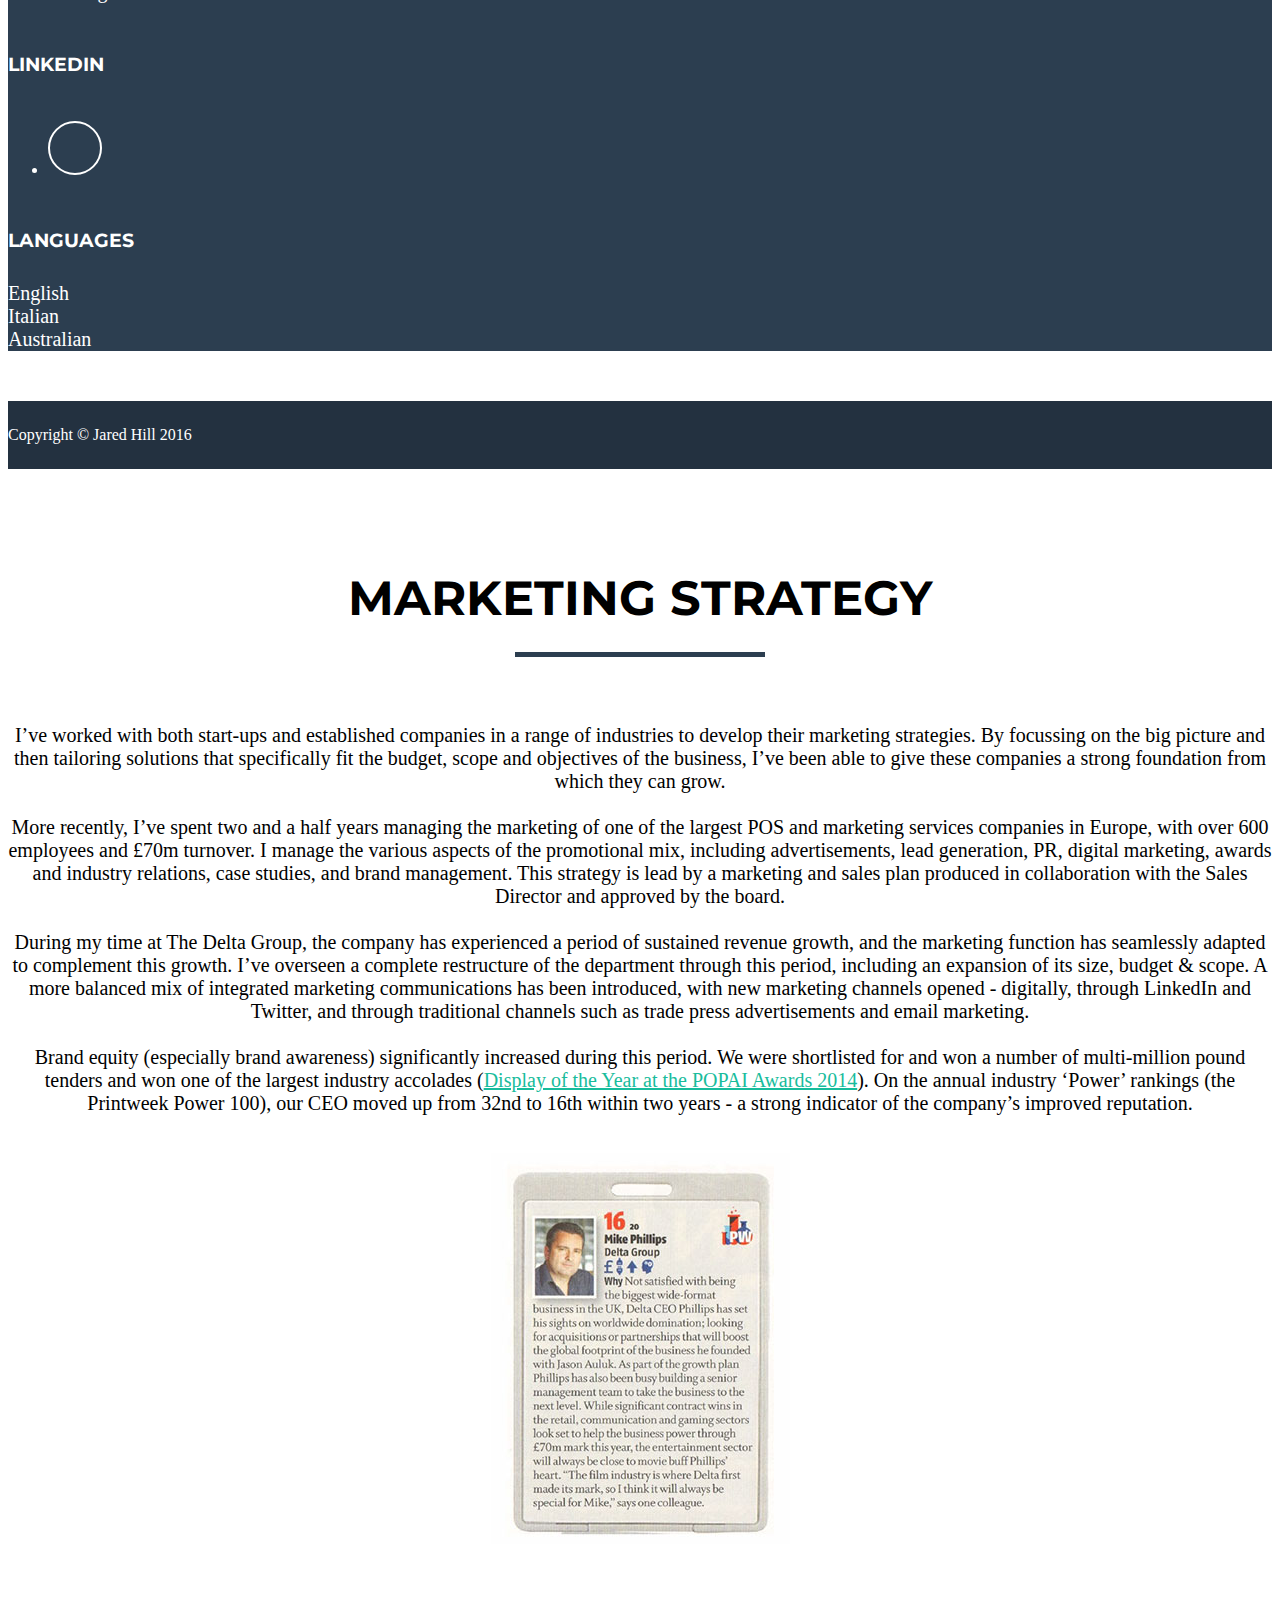
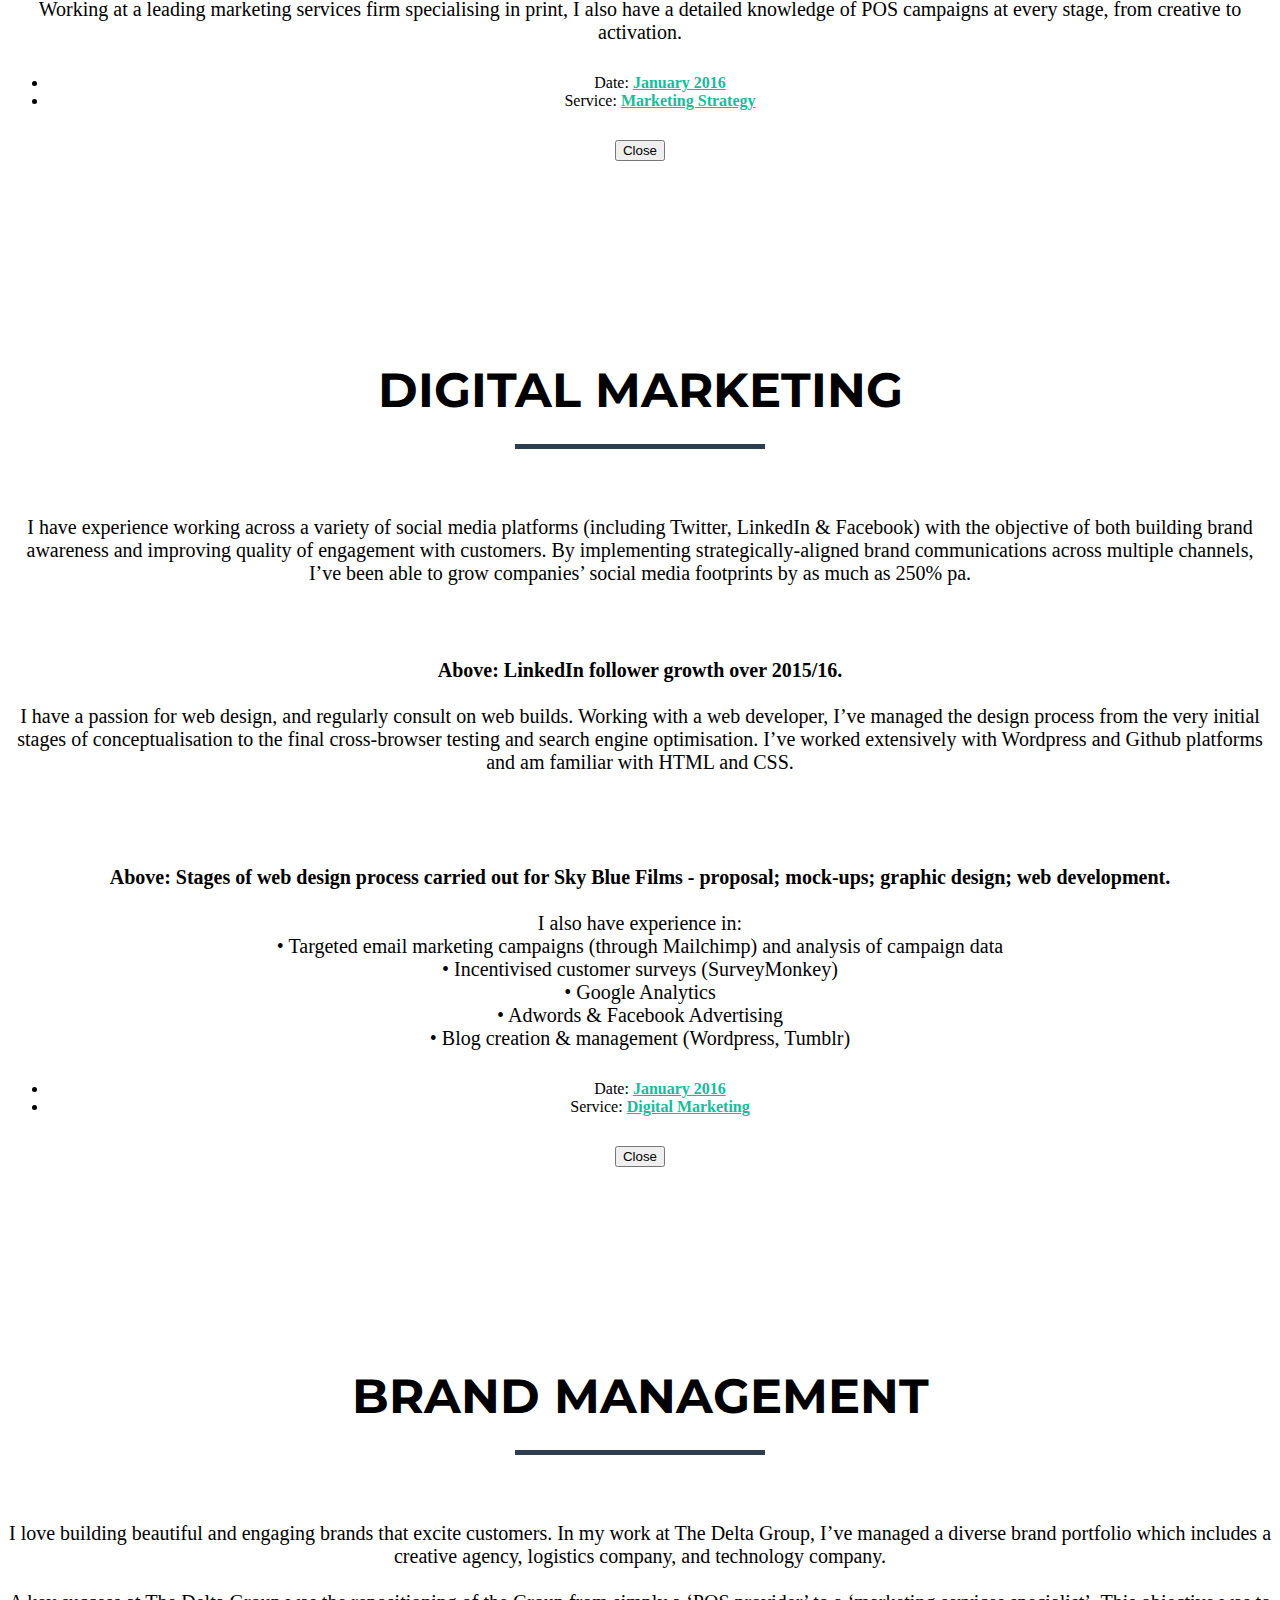
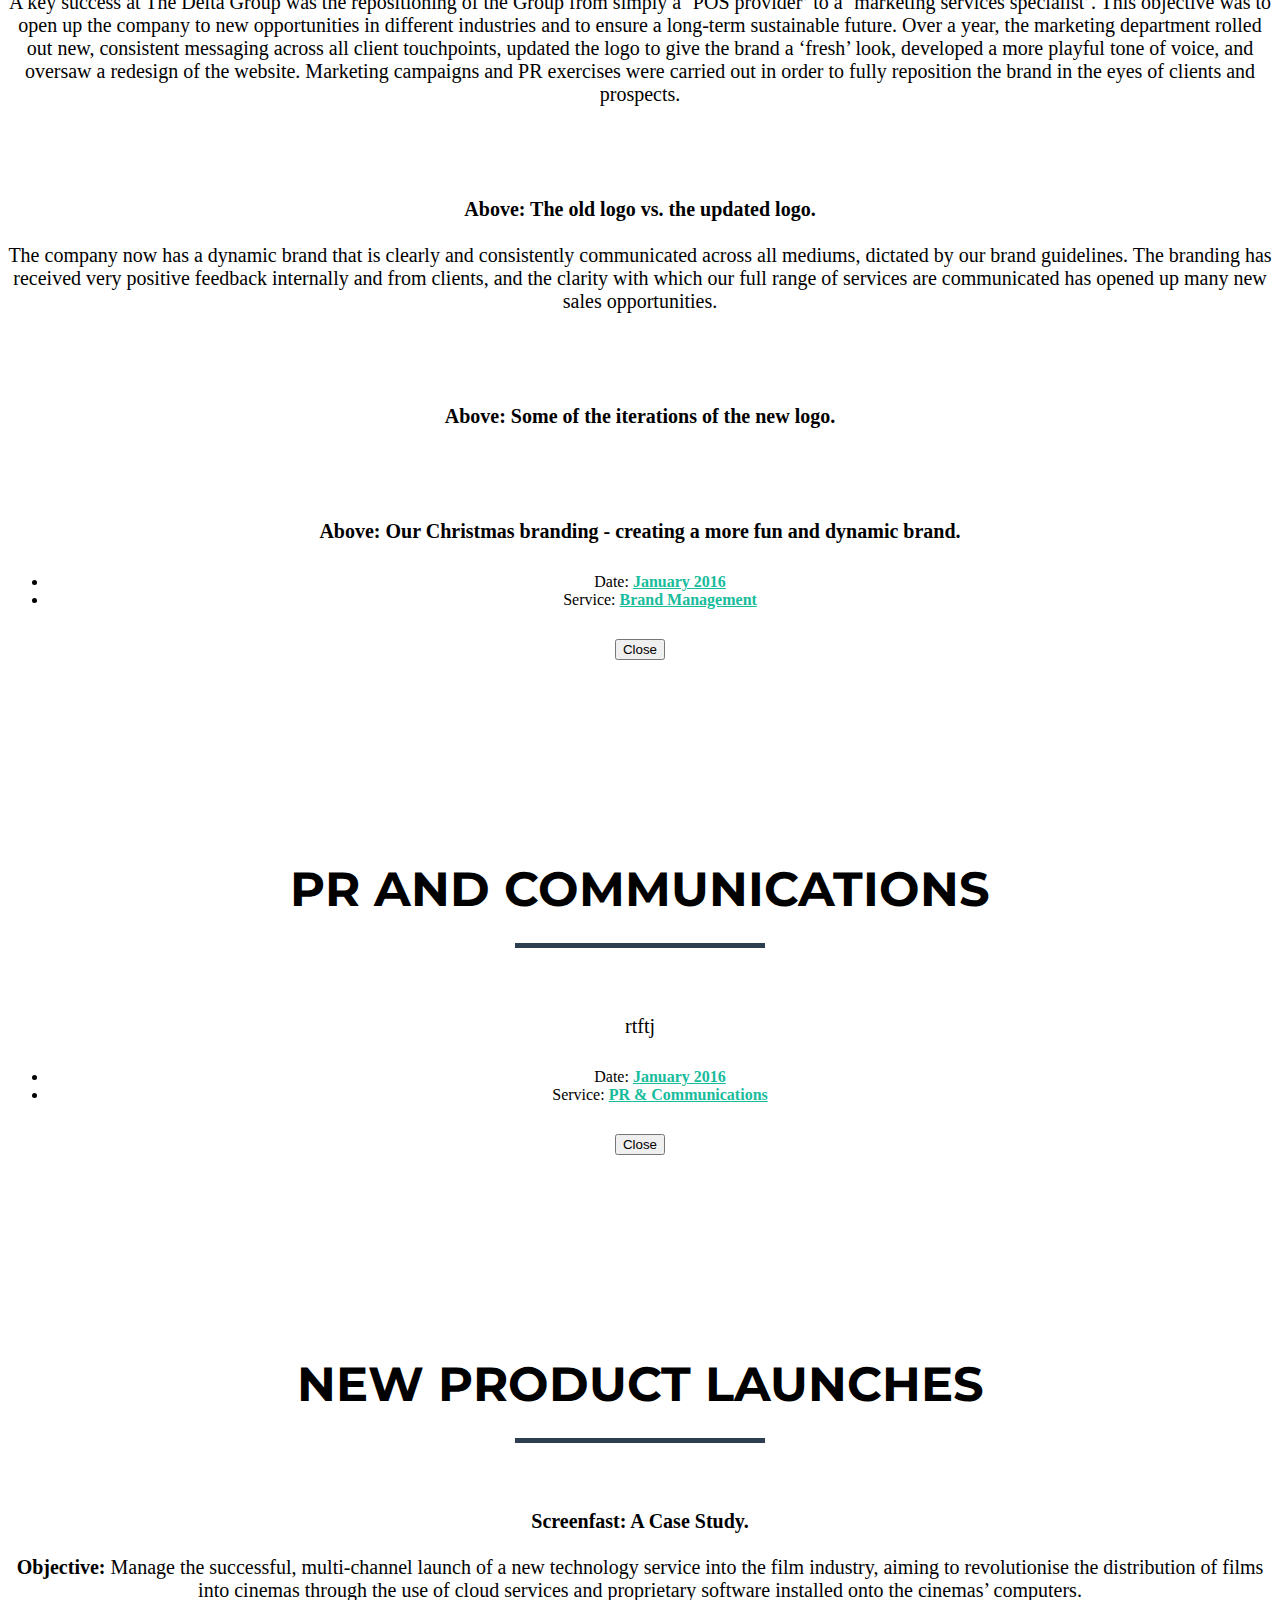
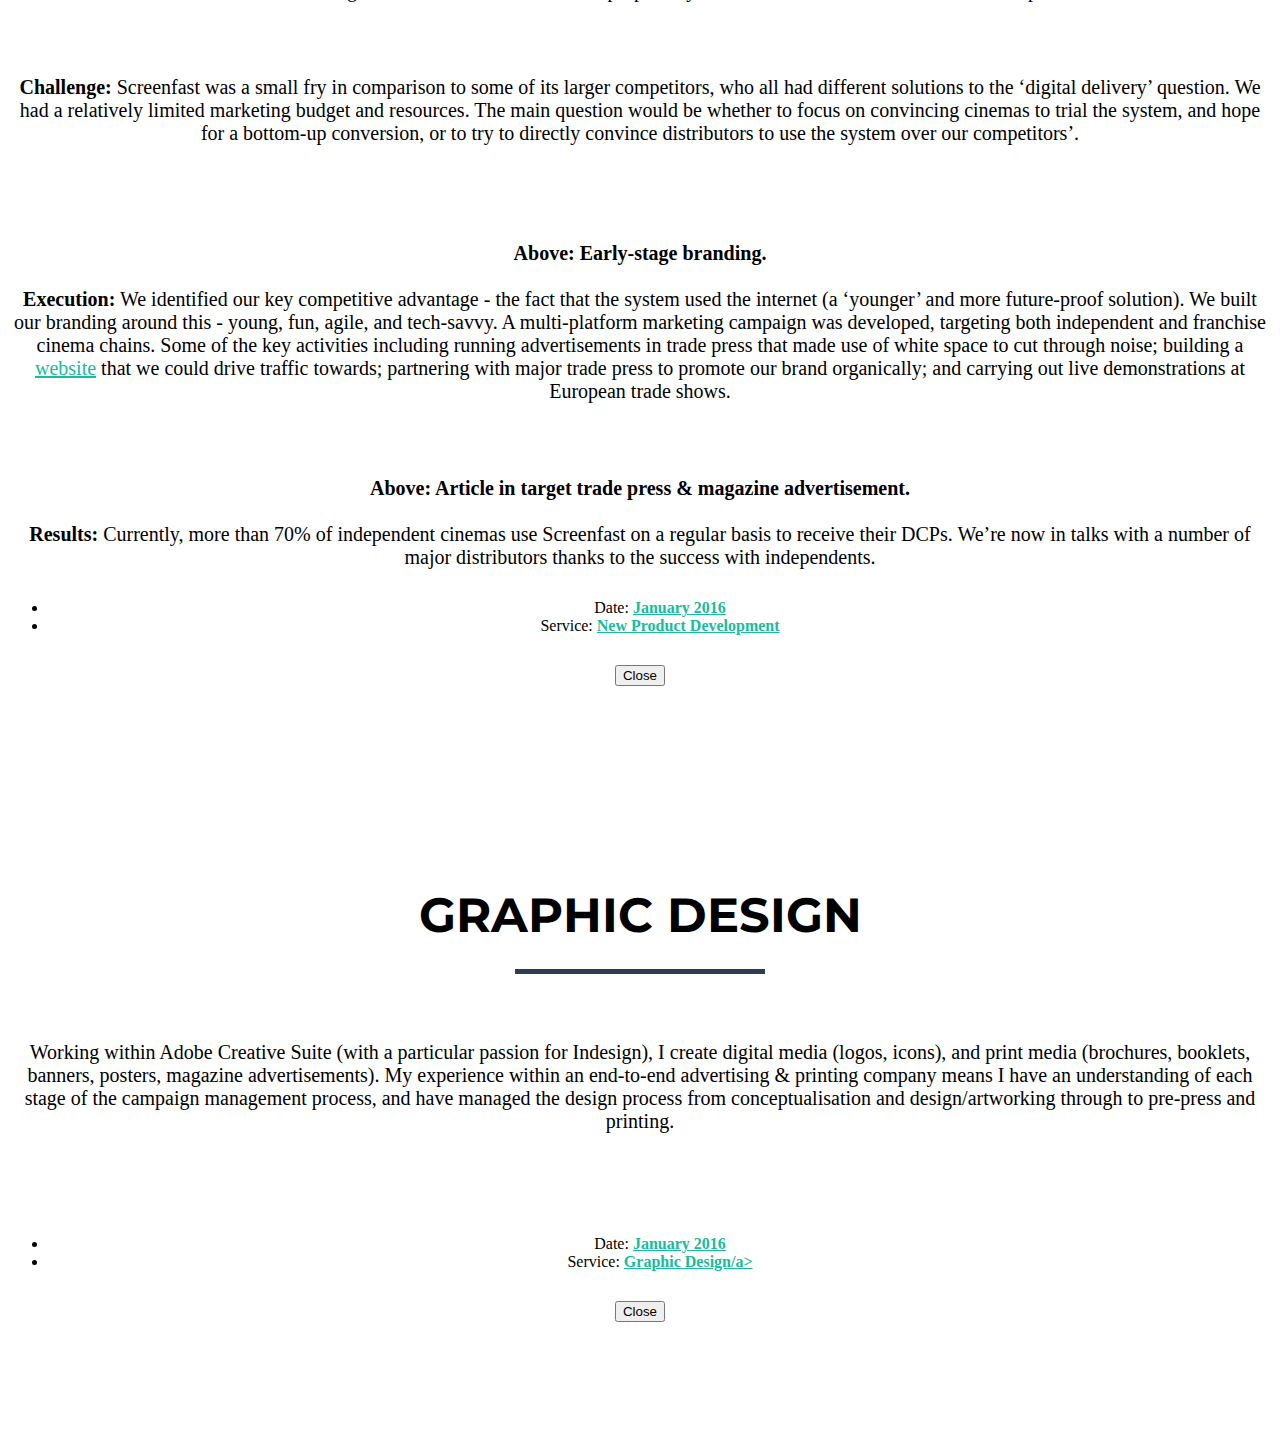
==== commit 24013c6e: "Centred 'to-top' arrow" ====
--- a/index.html
+++ b/index.html
@@ -13,7 +13,7 @@
     <title>Jared Michael Hill: Online Portfolio</title>
     <meta name="description" content="Welcome to the online portfolio of Jared Michael Hill - a marketer, graphic designer and alright bloke based in London, UK.">
 
-<link href="/favicon.ico" type="image/x-icon" rel="icon" />
+    <link href="/favicon.ico" type="image/x-icon" rel="icon" />
     <link rel="icon" type="image/png" href="http://jaredmichaelhill.com/favicon-32x32.png" sizes="32x32" />
     <link rel="icon" type="image/png" href="http://jaredmichaelhill.com/favicon-16x16.png" sizes="16x16" />
 
@@ -285,7 +285,7 @@
     <!-- Scroll to Top Button (Only visible on small and extra-small screen sizes) -->
     <div class="scroll-top page-scroll visible-xs visible-sm">
         <a class="btn btn-primary" href="#page-top">
-            <i class="fa fa-chevron-up"></i>
+            <div class="chevron-up"></div>
         </a>
     </div>
 
@@ -304,8 +304,9 @@
                         <div class="modal-body">
                             <h2>Marketing Strategy</h2>
                             <hr class="star-primary">
-                            <p>I’ve worked with both start-ups and established companies in a range of industries to develop their marketing strategies. By focussing on the big picture and then tailoring solutions that specifically fit the budget, scope and objectives of the business, I’ve been able to give these companies a strong foundation from which they can grow. <br><br>More recently, I’ve spent two and a half years managing the marketing of one of the largest POS and marketing services companies in Europe, with over 600 employees and £70m turnover.  I manage the various aspects of the promotional mix, including advertisements, lead generation, PR, digital marketing, awards and industry relations, case studies, and brand management. This strategy is lead by a marketing and sales plan produced in collaboration with the Sales Director and approved by the board. <br><br>During my time at The Delta Group, the company has experienced a period of sustained revenue growth, and the marketing function has seamlessly adapted to complement this growth. I’ve overseen a complete restructure of the department through this period, including an expansion of its size, budget & scope. A more balanced mix of integrated marketing communications has been introduced, with new marketing channels opened - digitally, through LinkedIn and Twitter, and through traditional channels such as trade press advertisements and email marketing. <br><br>Brand equity (especially brand awareness) significantly increased during this period. We were shortlisted for and won a number of multi-million pound tenders and won one of the largest industry accolades (<a href="http://thedeltagroup.co.uk/delta-wins-display-year-popai-awards/" target=_blank>Display of the Year at the POPAI Awards 2014</a>). On the annual industry ‘Power’ rankings (the Printweek Power 100), our CEO moved up from 32nd to 16th within two years - a strong indicator of the company’s improved reputation. <br><br>Working at a leading marketing services firm specialising in print, I also have a detailed knowledge of POS campaigns at every stage, from creative to activation.</p><br>
+                            <p>I’ve worked with both start-ups and established companies in a range of industries to develop their marketing strategies. By focussing on the big picture and then tailoring solutions that specifically fit the budget, scope and objectives of the business, I’ve been able to give these companies a strong foundation from which they can grow. <br><br>More recently, I’ve spent two and a half years managing the marketing of one of the largest POS and marketing services companies in Europe, with over 600 employees and £70m turnover.  I manage the various aspects of the promotional mix, including advertisements, lead generation, PR, digital marketing, awards and industry relations, case studies, and brand management. This strategy is lead by a marketing and sales plan produced in collaboration with the Sales Director and approved by the board. <br><br>During my time at The Delta Group, the company has experienced a period of sustained revenue growth, and the marketing function has seamlessly adapted to complement this growth. I’ve overseen a complete restructure of the department through this period, including an expansion of its size, budget & scope. A more balanced mix of integrated marketing communications has been introduced, with new marketing channels opened - digitally, through LinkedIn and Twitter, and through traditional channels such as trade press advertisements and email marketing. <br><br>Brand equity (especially brand awareness) significantly increased during this period. We were shortlisted for and won a number of multi-million pound tenders and won one of the largest industry accolades (<a href="http://thedeltagroup.co.uk/delta-wins-display-year-popai-awards/" target=_blank>Display of the Year at the POPAI Awards 2014</a>). On the annual industry ‘Power’ rankings (the Printweek Power 100), our CEO moved up from 32nd to 16th within two years - a strong indicator of the company’s improved reputation.</p><br>
                             <img src="img/portfolio-content/strategy-mike.jpg" class="img-responsive img-centered" alt="">
+                            <p>Working at a leading marketing services firm specialising in print, I also have a detailed knowledge of POS campaigns at every stage, from creative to activation.</p>
                             <ul class="list-inline item-details">
                                 <li>Date:
                                     <strong><a href="http://startbootstrap.com">January 2016</a>
--- a/css/freelancer.css
+++ b/css/freelancer.css
@@ -0,0 +1,477 @@
+/*!
+ * Start Bootstrap - Freelancer Bootstrap Theme (http://startbootstrap.com)
+ * Code licensed under the Apache License v2.0.
+ * For details, see http://www.apache.org/licenses/LICENSE-2.0.
+ */
+
+body {
+    overflow-x: hidden;
+}
+
+p {
+    font-size: 20px;
+}
+
+p.small {
+    font-size: 16px;
+}
+
+a,
+a:hover,
+a:focus,
+a:active,
+a.active {
+    outline: 0;
+    color: #18bc9c;
+}
+
+h1,
+h2,
+h3,
+h4,
+h5,
+h6 {
+    text-transform: uppercase;
+    font-family: Montserrat,"Helvetica Neue",Helvetica,Arial,sans-serif;
+    font-weight: 700;
+}
+
+hr.star-light,
+hr.star-primary {
+    margin: 25px auto 30px;
+    padding: 0;
+    max-width: 250px;
+    border: 0;
+    border-top: solid 5px;
+    text-align: center;
+}
+
+hr.star-light:after,
+hr.star-primary:after {
+    content: "\f005";
+    display: inline-block;
+    position: relative;
+    top: -.8em;
+    padding: 0 .25em;
+    font-family: FontAwesome;
+    font-size: 2em;
+}
+
+hr.star-light {
+    border-color: #fff;
+}
+
+hr.star-light:after {
+    color: #fff;
+    background-color: #18bc9c;
+}
+
+hr.star-primary {
+    border-color: #2c3e50;
+}
+
+hr.star-primary:after {
+    color: #2c3e50;
+    background-color: #fff;
+}
+
+.img-centered {
+    margin: 0 auto;
+}
+
+header {
+    text-align: center;
+    color: #fff;
+    background: #18bc9c;
+}
+
+header .container {
+    padding-top: 100px;
+    padding-bottom: 50px;
+}
+
+header img {
+    display: block;
+    margin: 0 auto 20px;
+}
+
+header .intro-text .name {
+    display: block;
+    text-transform: uppercase;
+    font-family: Montserrat,"Helvetica Neue",Helvetica,Arial,sans-serif;
+    font-size: 2em;
+    font-weight: 700;
+}
+
+header .intro-text .skills {
+    font-size: 1.25em;
+    font-weight: 300;
+}
+
+@media(min-width:768px) {
+    header .container {
+        padding-top: 200px;
+        padding-bottom: 100px;
+    }
+
+    header .intro-text .name {
+        font-size: 4.75em;
+    }
+
+    header .intro-text .skills {
+        font-size: 1.75em;
+    }
+}
+
+@media(min-width:768px) {
+    .navbar-fixed-top {
+        padding: 25px 0;
+        -webkit-transition: padding .3s;
+        transition: padding .3s;
+    }
+
+    .navbar-fixed-top .navbar-brand {
+        font-size: 2em;
+        -webkit-transition: all .3s;
+        transition: all .3s;
+    }
+
+    .navbar-fixed-top.navbar-shrink {
+        padding: 10px 0;
+    }
+
+    .navbar-fixed-top.navbar-shrink .navbar-brand {
+        font-size: 1.5em;
+    }
+}
+
+.navbar {
+    text-transform: uppercase;
+    font-family: Montserrat,"Helvetica Neue",Helvetica,Arial,sans-serif;
+    font-weight: 700;
+}
+
+.navbar a:focus {
+    outline: 0;
+}
+
+.navbar .navbar-nav {
+    letter-spacing: 1px;
+}
+
+.navbar .navbar-nav li a:focus {
+    outline: 0;
+}
+
+.navbar-default,
+.navbar-inverse {
+    border: 0;
+}
+
+section {
+    padding: 100px 0;
+}
+
+section h2 {
+    margin: 0;
+    font-size: 3em;
+}
+
+section.success {
+    color: #fff;
+    background: #18bc9c;
+}
+
+section.success a,
+section.success a:hover,
+section.success a:focus,
+section.success a:active,
+section.success a.active {
+    outline: 0;
+    color: #2c3e50;
+}
+
+@media(max-width:767px) {
+    section {
+        padding: 75px 0;
+    }
+
+    section.first {
+        padding-top: 75px;
+    }
+}
+
+#portfolio .portfolio-item {
+    right: 0;
+    margin: 0 0 15px;
+}
+
+#portfolio .portfolio-item .portfolio-link {
+    display: block;
+    position: relative;
+    margin: 0 auto;
+    max-width: 400px;
+}
+
+#portfolio .portfolio-item .portfolio-link .caption {
+    position: absolute;
+    width: 100%;
+    height: 100%;
+    opacity: 0;
+    background: rgba(24,188,156,.9);
+    -webkit-transition: all ease .5s;
+    transition: all ease .5s;
+}
+
+#portfolio .portfolio-item .portfolio-link .caption:hover {
+    opacity: 1;
+}
+
+#portfolio .portfolio-item .portfolio-link .caption .caption-content {
+    position: absolute;
+    top: 50%;
+    width: 100%;
+    height: 20px;
+    margin-top: -12px;
+    text-align: center;
+    font-size: 20px;
+    color: #fff;
+}
+
+#portfolio .portfolio-item .portfolio-link .caption .caption-content i {
+    margin-top: -12px;
+}
+
+#portfolio .portfolio-item .portfolio-link .caption .caption-content h3,
+#portfolio .portfolio-item .portfolio-link .caption .caption-content h4 {
+    margin: 0;
+}
+
+#portfolio * {
+    z-index: 2;
+}
+
+@media(min-width:767px) {
+    #portfolio .portfolio-item {
+        margin: 0 0 30px;
+    }
+}
+
+.btn-outline {
+    margin-top: 15px;
+    border: solid 2px #fff;
+    font-size: 20px;
+    color: #fff;
+    background: 0 0;
+    -webkit-transition: all .3s ease-in-out;
+    transition: all .3s ease-in-out;
+}
+
+.btn-outline:hover,
+.btn-outline:focus,
+.btn-outline:active,
+.btn-outline.active {
+    border: solid 2px #fff;
+    color: #18bc9c;
+    background: #fff;
+}
+
+.floating-label-form-group {
+    position: relative;
+    margin-bottom: 0;
+    padding-bottom: .5em;
+    border-bottom: 1px solid #eee;
+}
+
+.floating-label-form-group input,
+.floating-label-form-group textarea {
+    z-index: 1;
+    position: relative;
+    padding-right: 0;
+    padding-left: 0;
+    border: 0;
+    border-radius: 0;
+    font-size: 1.5em;
+    background: 0 0;
+    box-shadow: none!important;
+    resize: none;
+}
+
+.floating-label-form-group label {
+    display: block;
+    z-index: 0;
+    position: relative;
+    top: 2em;
+    margin: 0;
+    font-size: .85em;
+    line-height: 1.764705882em;
+    vertical-align: middle;
+    vertical-align: baseline;
+    opacity: 0;
+    -webkit-transition: top .3s ease,opacity .3s ease;
+    transition: top .3s ease,opacity .3s ease;
+}
+
+.floating-label-form-group::not(:first-child) {
+    padding-left: 14px;
+    border-left: 1px solid #eee;
+}
+
+.floating-label-form-group-with-value label {
+    top: 0;
+    opacity: 1;
+}
+
+.floating-label-form-group-with-focus label {
+    color: #18bc9c;
+}
+
+form .row:first-child .floating-label-form-group {
+    border-top: 1px solid #eee;
+}
+
+footer {
+    color: #fff;
+}
+
+footer h3 {
+    margin-bottom: 30px;
+}
+
+footer .footer-above {
+    padding-top: 50px;
+    background-color: #2c3e50;
+}
+
+footer .footer-col {
+    margin-bottom: 50px;
+}
+
+footer .footer-below {
+    padding: 25px 0;
+    background-color: #233140;
+}
+
+.btn-social {
+    display: inline-block;
+    width: 50px;
+    height: 50px;
+    border: 2px solid #fff;
+    border-radius: 100%;
+    text-align: center;
+    font-size: 20px;
+    line-height: 45px;
+}
+
+.btn:focus,
+.btn:active,
+.btn.active {
+    outline: 0;
+}
+
+.scroll-top {
+    z-index: 1049;
+    position: fixed;
+    right: 2%;
+    bottom: 2%;
+    width: 50px;
+    height: 50px;
+}
+
+.scroll-top .btn {
+    width: 50px;
+    height: 50px;
+    border-radius: 100%;
+    /*font-size: 20px;*/
+    line-height: 28px;
+    display: -webkit-box;
+    display: -webkit-flex;
+    display: -ms-flexbox;
+    display: flex;
+    -webkit-box-align: center;
+    -webkit-align-items: center;
+        -ms-flex-align: center;
+            align-items: center;
+    -webkit-box-pack: center;
+    -webkit-justify-content: center;
+        -ms-flex-pack: center;
+            justify-content: center;
+}
+
+.scroll-top .btn:focus {
+    outline: 0;
+}
+
+.chevron-up {
+  width: 20px;
+  height: 20px;
+  -webkit-flex-shrink: 0;
+      -ms-flex-negative: 0;
+          flex-shrink: 0;
+  margin-top: 5px;
+  border-top: 5px solid white;
+  border-right: 5px solid white;
+  -webkit-transform: rotate(-45deg);
+          transform: rotate(-45deg);
+}
+
+.portfolio-modal .modal-content {
+    padding: 100px 0;
+    min-height: 100%;
+    border: 0;
+    border-radius: 0;
+    text-align: center;
+    background-clip: border-box;
+    box-shadow: none;
+}
+
+.portfolio-modal .modal-content h2 {
+    margin: 0;
+    font-size: 3em;
+}
+
+.portfolio-modal .modal-content img {
+    margin-bottom: 30px;
+}
+
+.portfolio-modal .modal-content .item-details {
+    margin: 30px 0;
+}
+
+.portfolio-modal .close-modal {
+    position: absolute;
+    top: 25px;
+    right: 25px;
+    width: 75px;
+    height: 75px;
+    background-color: transparent;
+    cursor: pointer;
+}
+
+.portfolio-modal .close-modal:hover {
+    opacity: .3;
+}
+
+.portfolio-modal .close-modal .lr {
+    z-index: 1051;
+    width: 1px;
+    height: 75px;
+    margin-left: 35px;
+    background-color: #2c3e50;
+    -webkit-transform: rotate(45deg);
+    transform: rotate(45deg);
+}
+
+.portfolio-modal .close-modal .lr .rl {
+    z-index: 1052;
+    width: 1px;
+    height: 75px;
+    background-color: #2c3e50;
+    -webkit-transform: rotate(90deg);
+    transform: rotate(90deg);
+}
+
+.portfolio-modal .modal-backdrop {
+    display: none;
+    opacity: 0;
+}
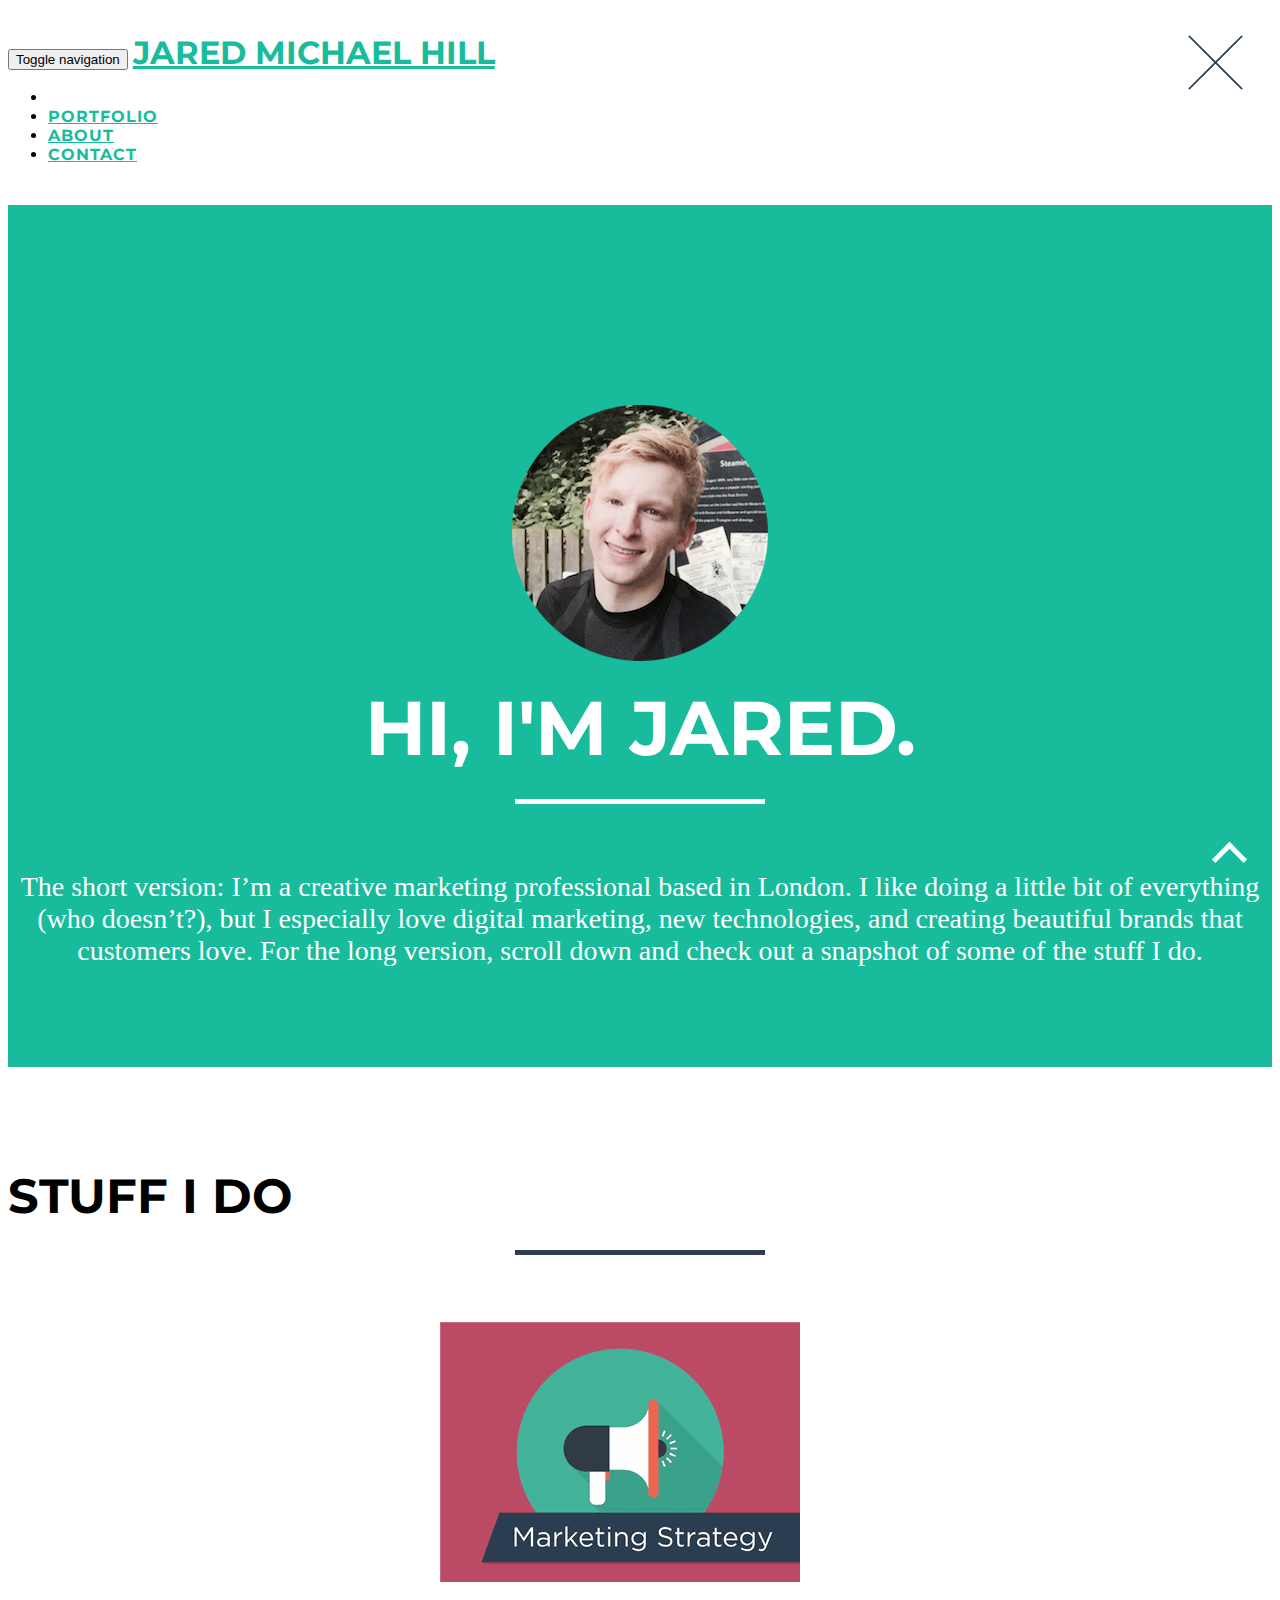
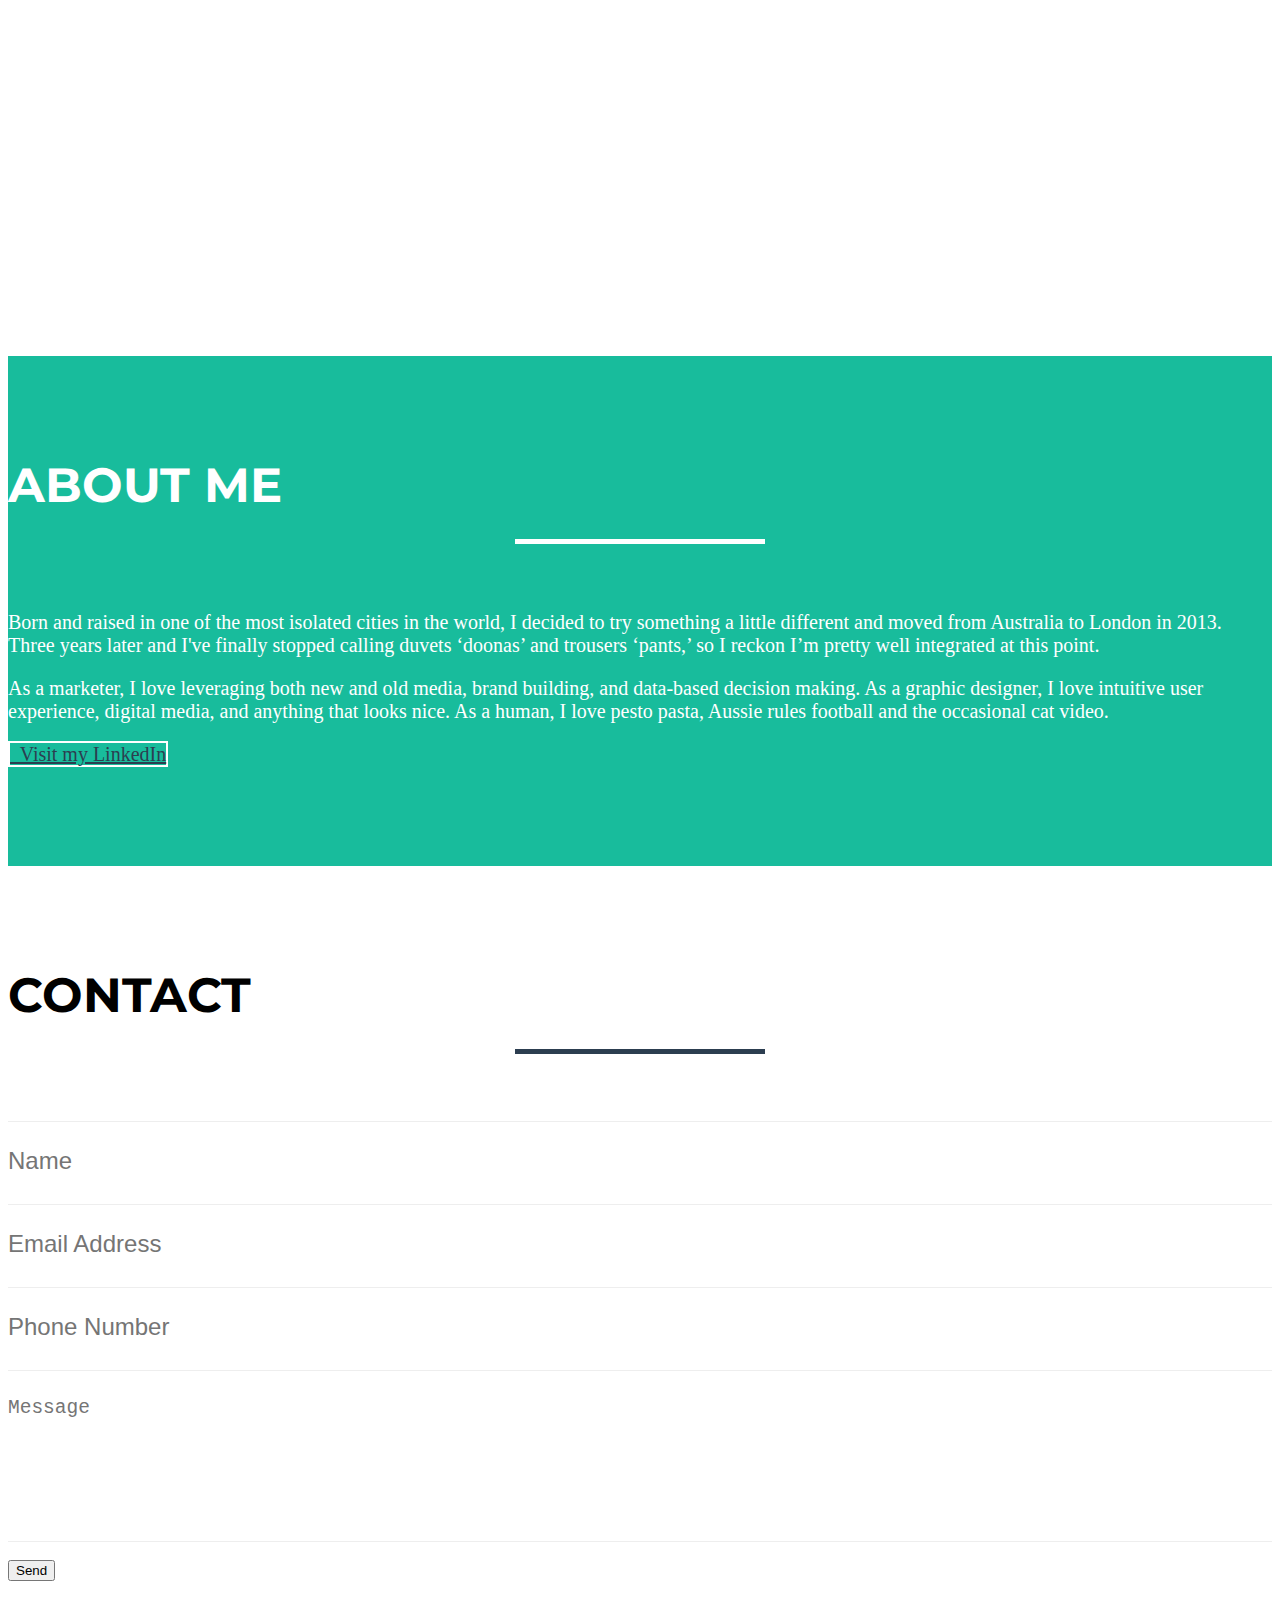
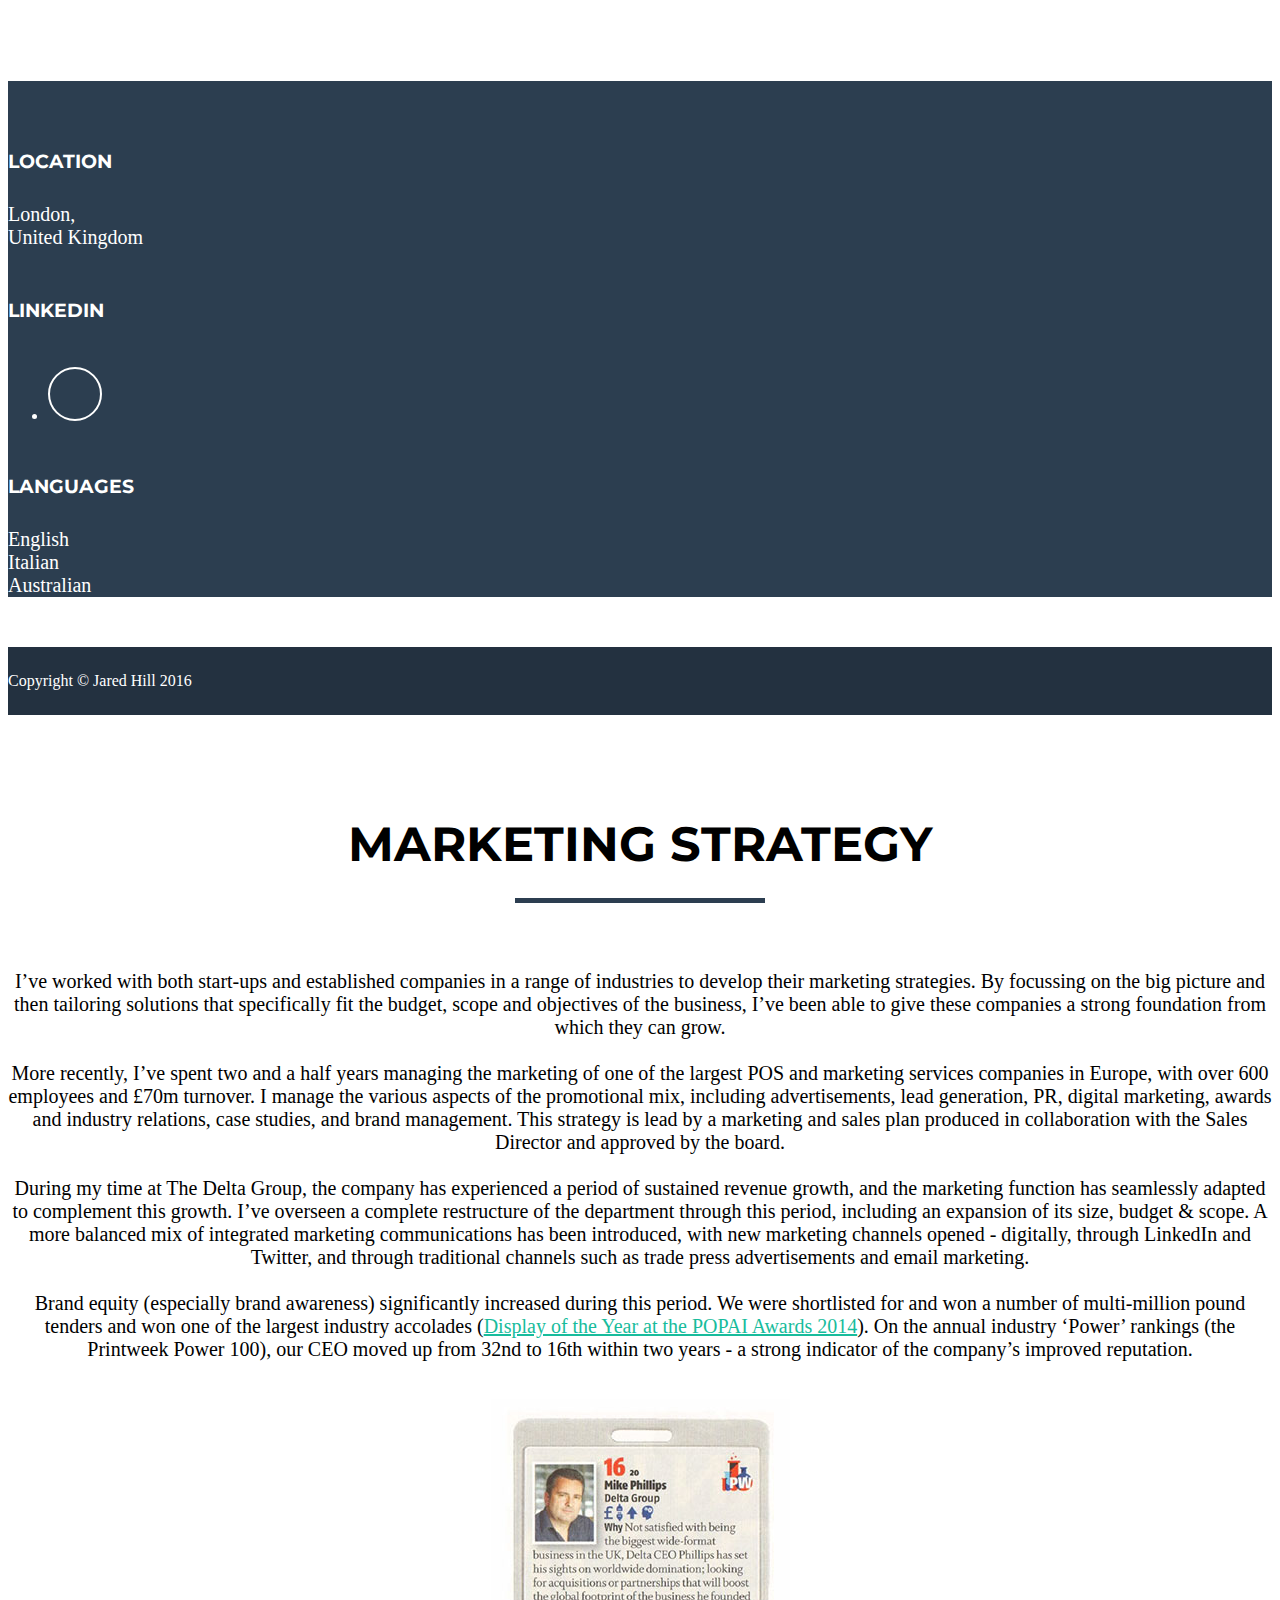
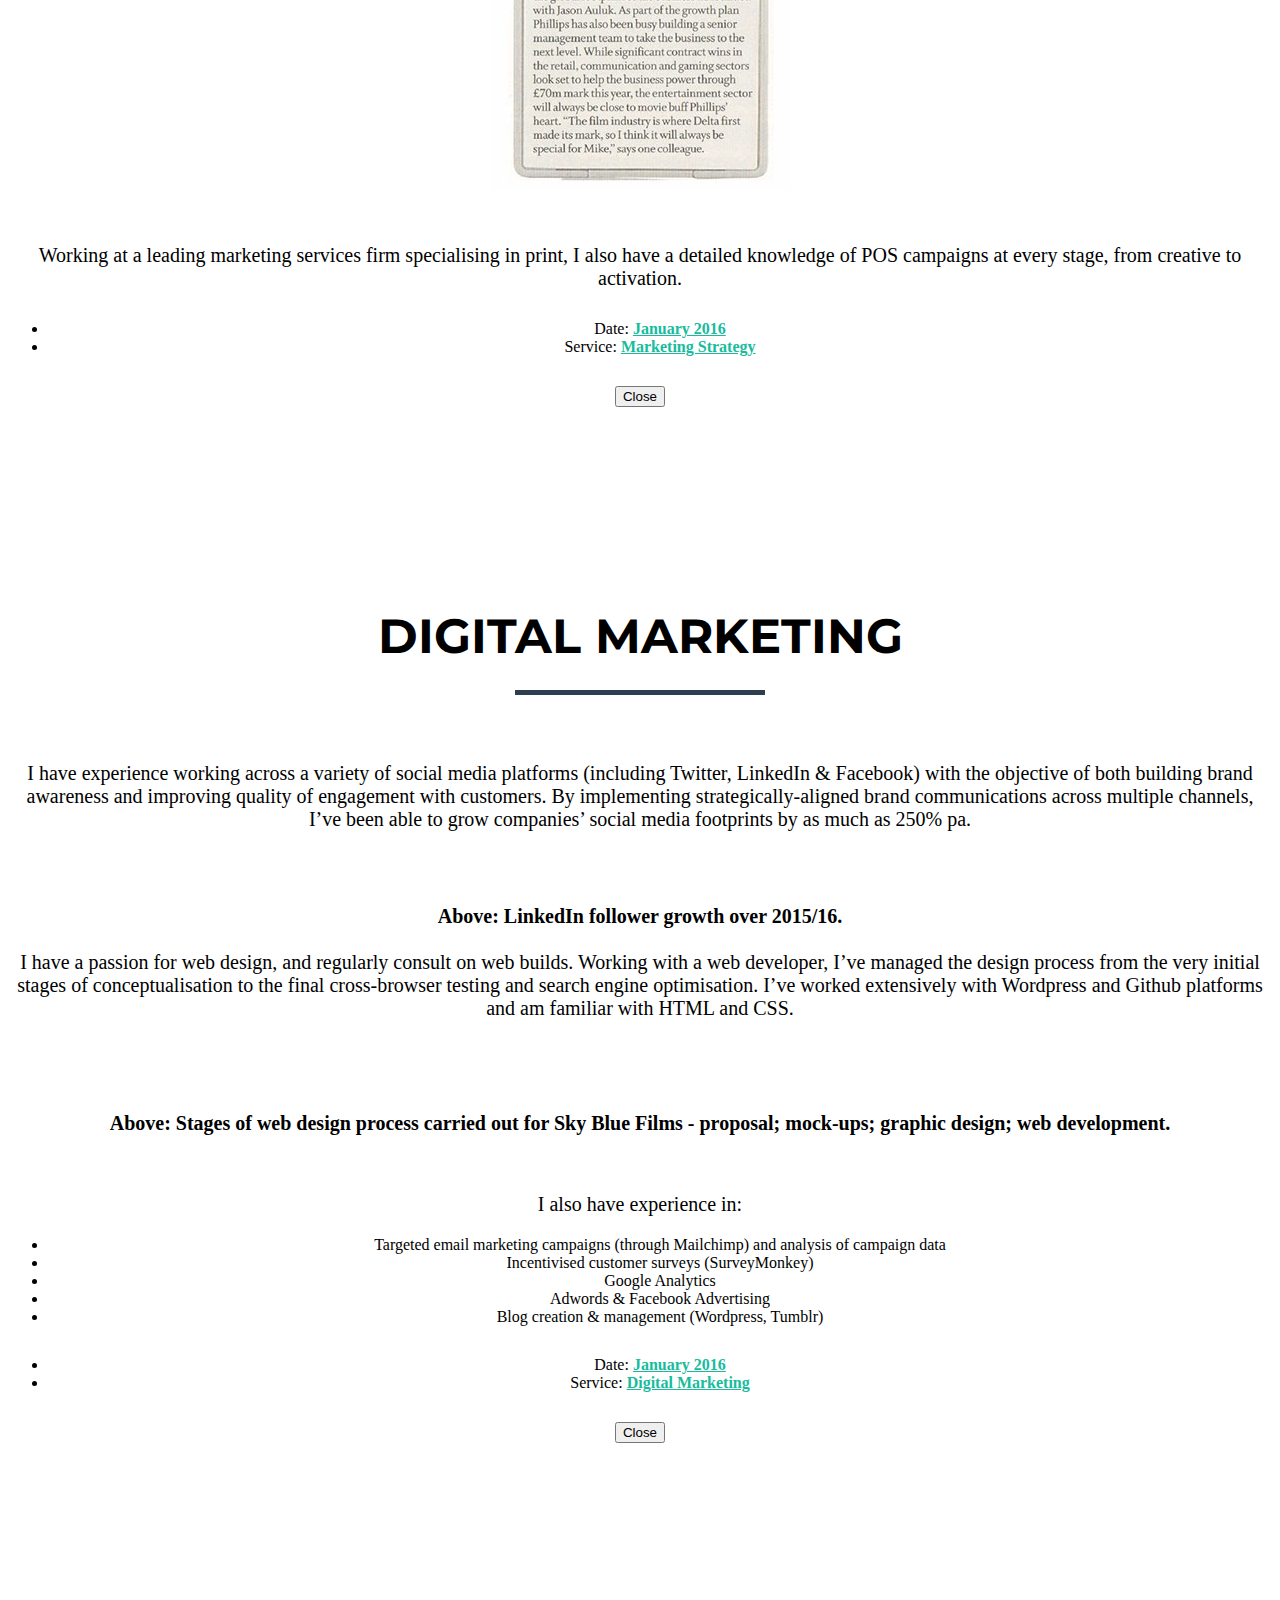
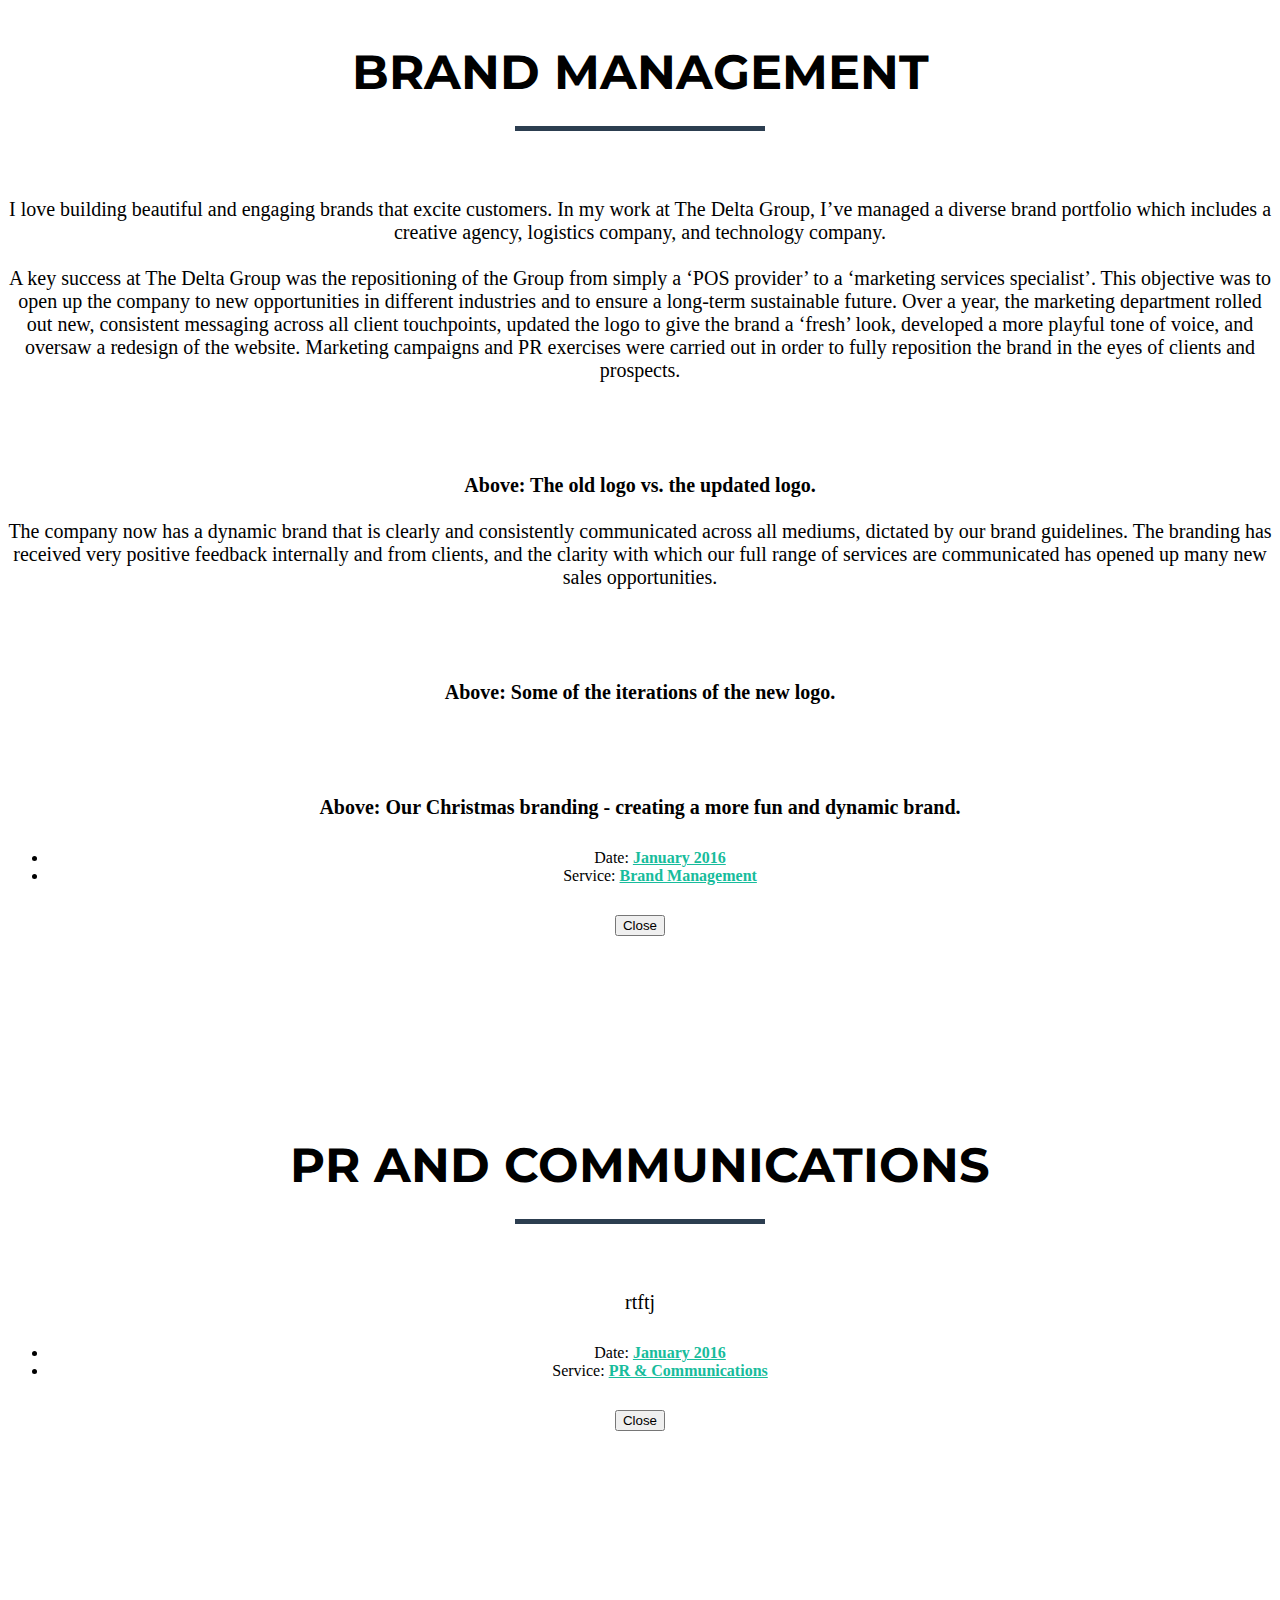
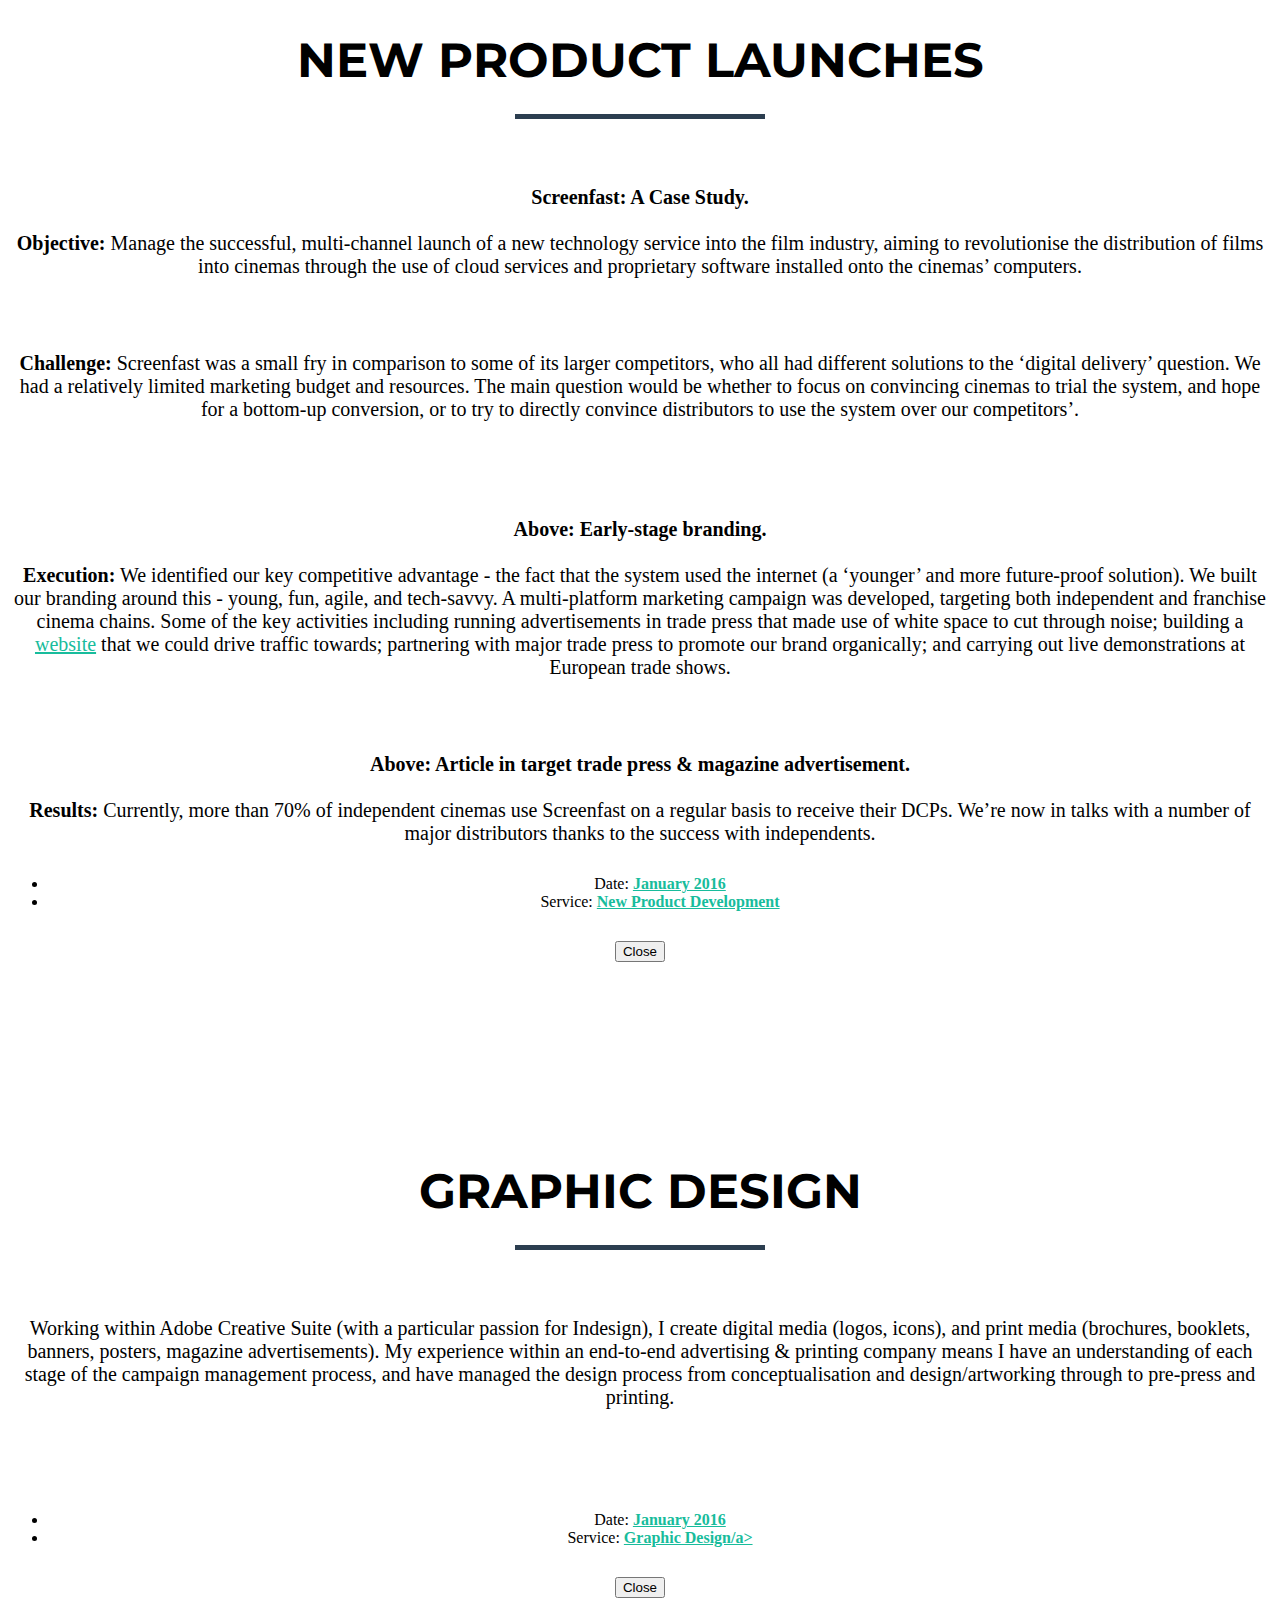
==== commit 1dc4f6a7: "Optimised Marketing Strategy image" ====
--- a/index.html
+++ b/index.html
@@ -25,8 +25,8 @@
 
     <!-- Custom Fonts -->
     <link href="font-awesome/css/font-awesome.min.css" rel="stylesheet" type="text/css">
-    <link href="http://fonts.googleapis.com/css?family=Montserrat:400,700" rel="stylesheet" type="text/css">
-    <link href="http://fonts.googleapis.com/css?family=Lato:400,700,400italic,700italic" rel="stylesheet" type="text/css">
+    <link href="http://fonts.googleapis.com/css?family=Montserrat:700" rel="stylesheet" type="text/css">
+    <link href="http://fonts.googleapis.com/css?family=Lato:400" rel="stylesheet" type="text/css">
 
     <!-- HTML5 Shim and Respond.js IE8 support of HTML5 elements and media queries -->
     <!-- WARNING: Respond.js doesn't work if you view the page via file:// -->
@@ -108,7 +108,7 @@
                                 <i class="fa fa-search-plus fa-3x"></i>
                             </div>
                         </div>
-                        <img src="img/portfolio/marketing-strategy-grid.jpg" class="img-responsive" alt="">
+                        <img src="img/portfolio/marketing-strategy-grid.png" class="img-responsive" alt="">
                     </a>
                 </div>
                 <div class="col-sm-4 portfolio-item">
@@ -342,7 +342,16 @@
                             <img src="img/portfolio-content/digital-linkedin.jpg" class="img-responsive img-centered" alt="">
                             <p><strong>Above: LinkedIn follower growth over 2015/16.</strong><br><br> I have a passion for web design, and regularly consult on web builds. Working with a web developer, I’ve managed the design process from the very initial stages of conceptualisation to the final cross-browser testing and search engine optimisation. I’ve worked extensively with Wordpress and Github platforms and am familiar with HTML and CSS.</p><br>
                             <img src="img/portfolio-content/digital-skyblue.jpg" class="img-responsive img-centered" alt="">
-                            <p><strong>Above: Stages of web design process carried out for Sky Blue Films - proposal; mock-ups; graphic design; web development.</strong><br><br>I also have experience in: <br>&#8226 Targeted email marketing campaigns (through Mailchimp) and analysis of campaign data <br>&#8226 Incentivised customer surveys (SurveyMonkey) <br>&#8226 Google Analytics <br>&#8226 Adwords & Facebook Advertising <br>&#8226 Blog creation & management (Wordpress, Tumblr) </p>
+                            <p><strong>Above: Stages of web design process carried out for Sky Blue Films - proposal; mock-ups; graphic design; web development.</strong></p><br>
+                            <p>I also have experience in:</p>
+                              <ul class="modal-list text-left">
+                                <li>Targeted email marketing campaigns (through Mailchimp) and analysis of campaign data</li>
+                                <li>Incentivised customer surveys (SurveyMonkey)</li>
+                                <li>Google Analytics</li>
+                                <li>Adwords & Facebook Advertising</li>
+                                <li>Blog creation & management (Wordpress, Tumblr)</li>
+                              </ul>
+
                             <ul class="list-inline item-details">
                                 <li>Date:
                                     <strong><a href="http://startbootstrap.com">January 2016</a>
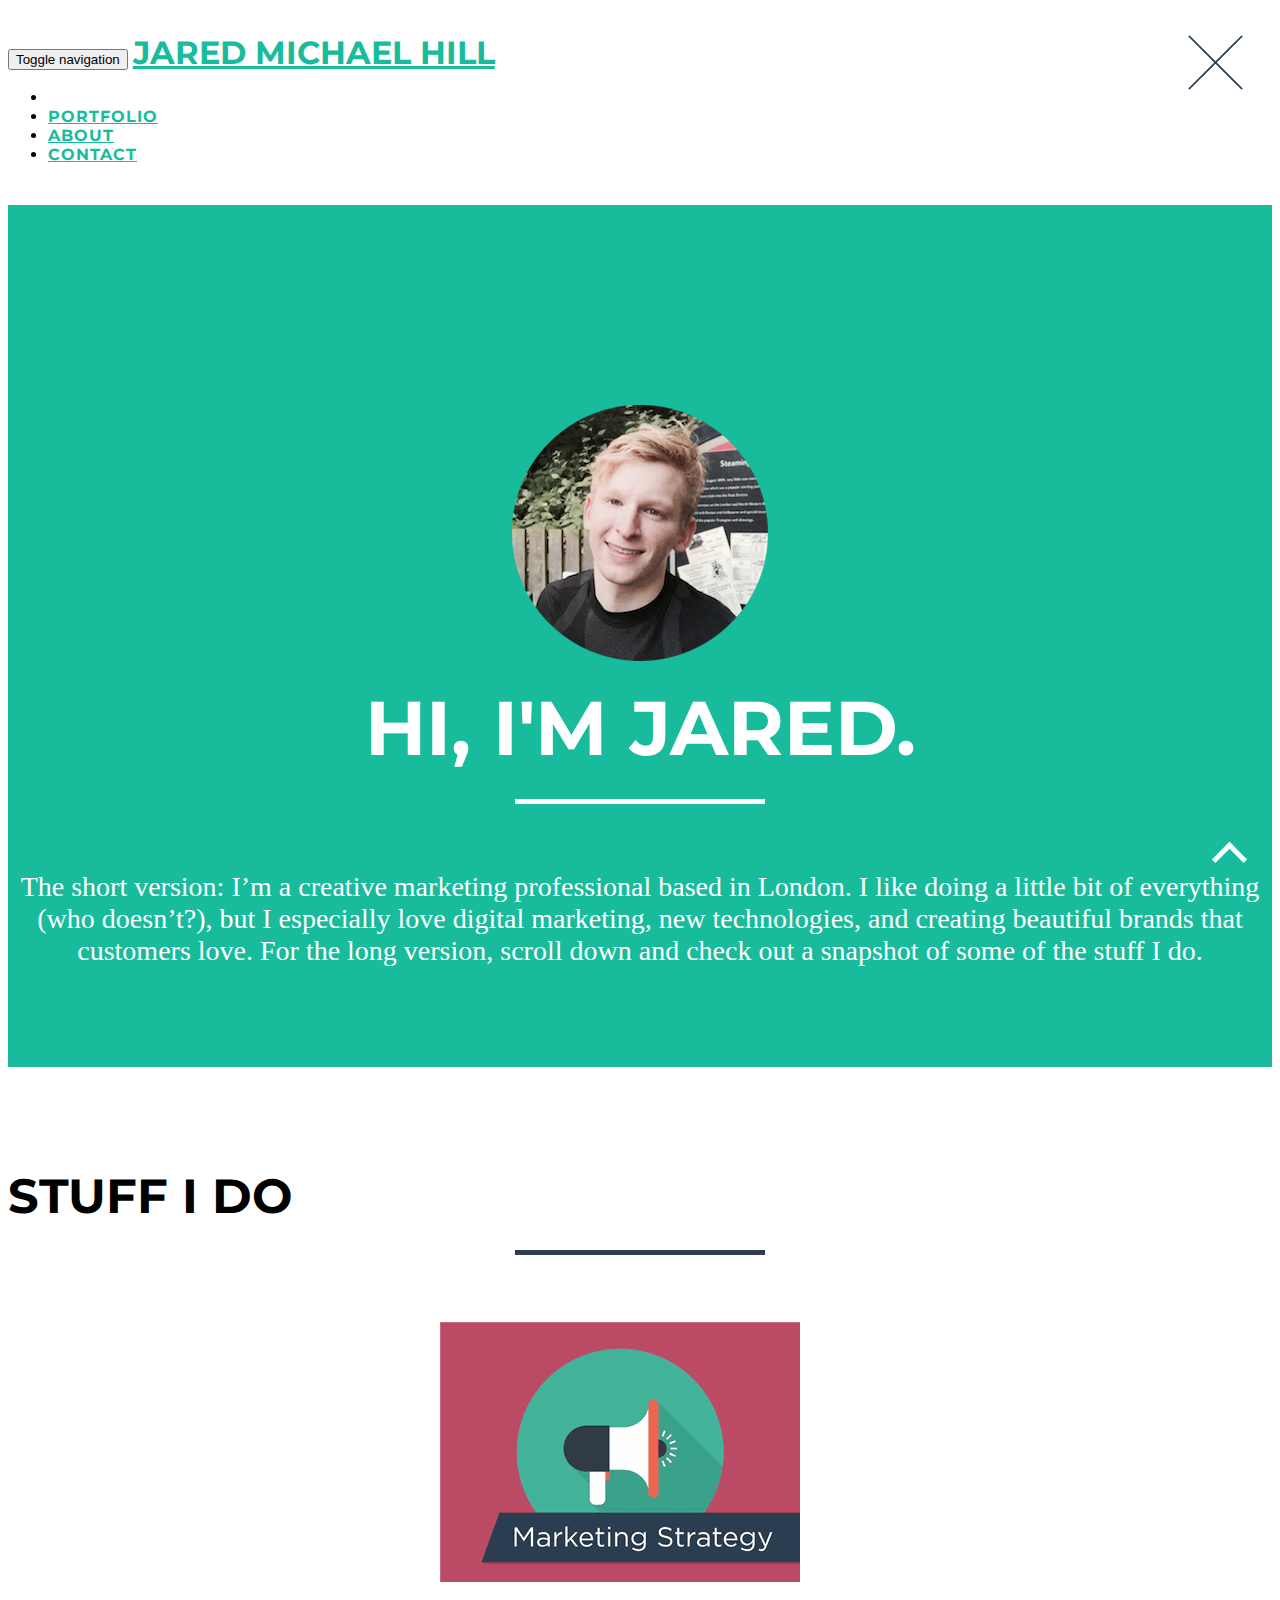
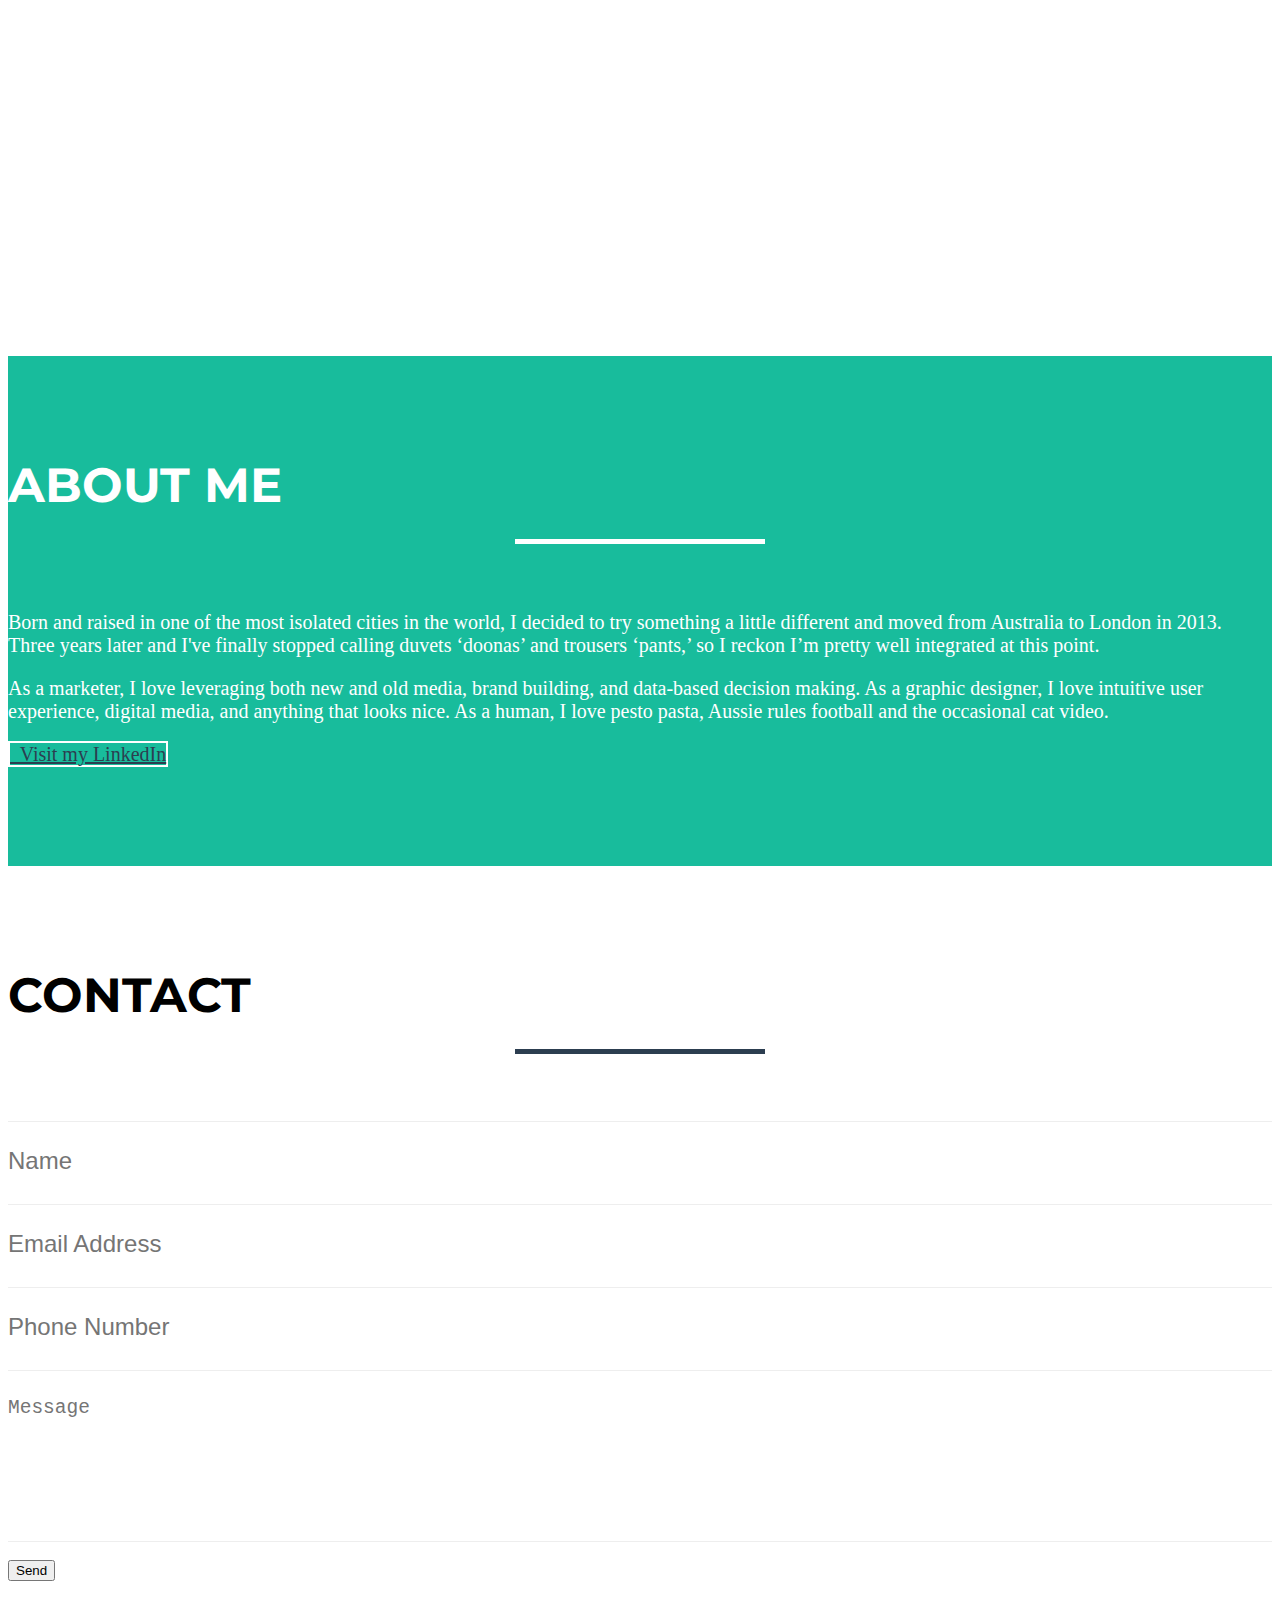
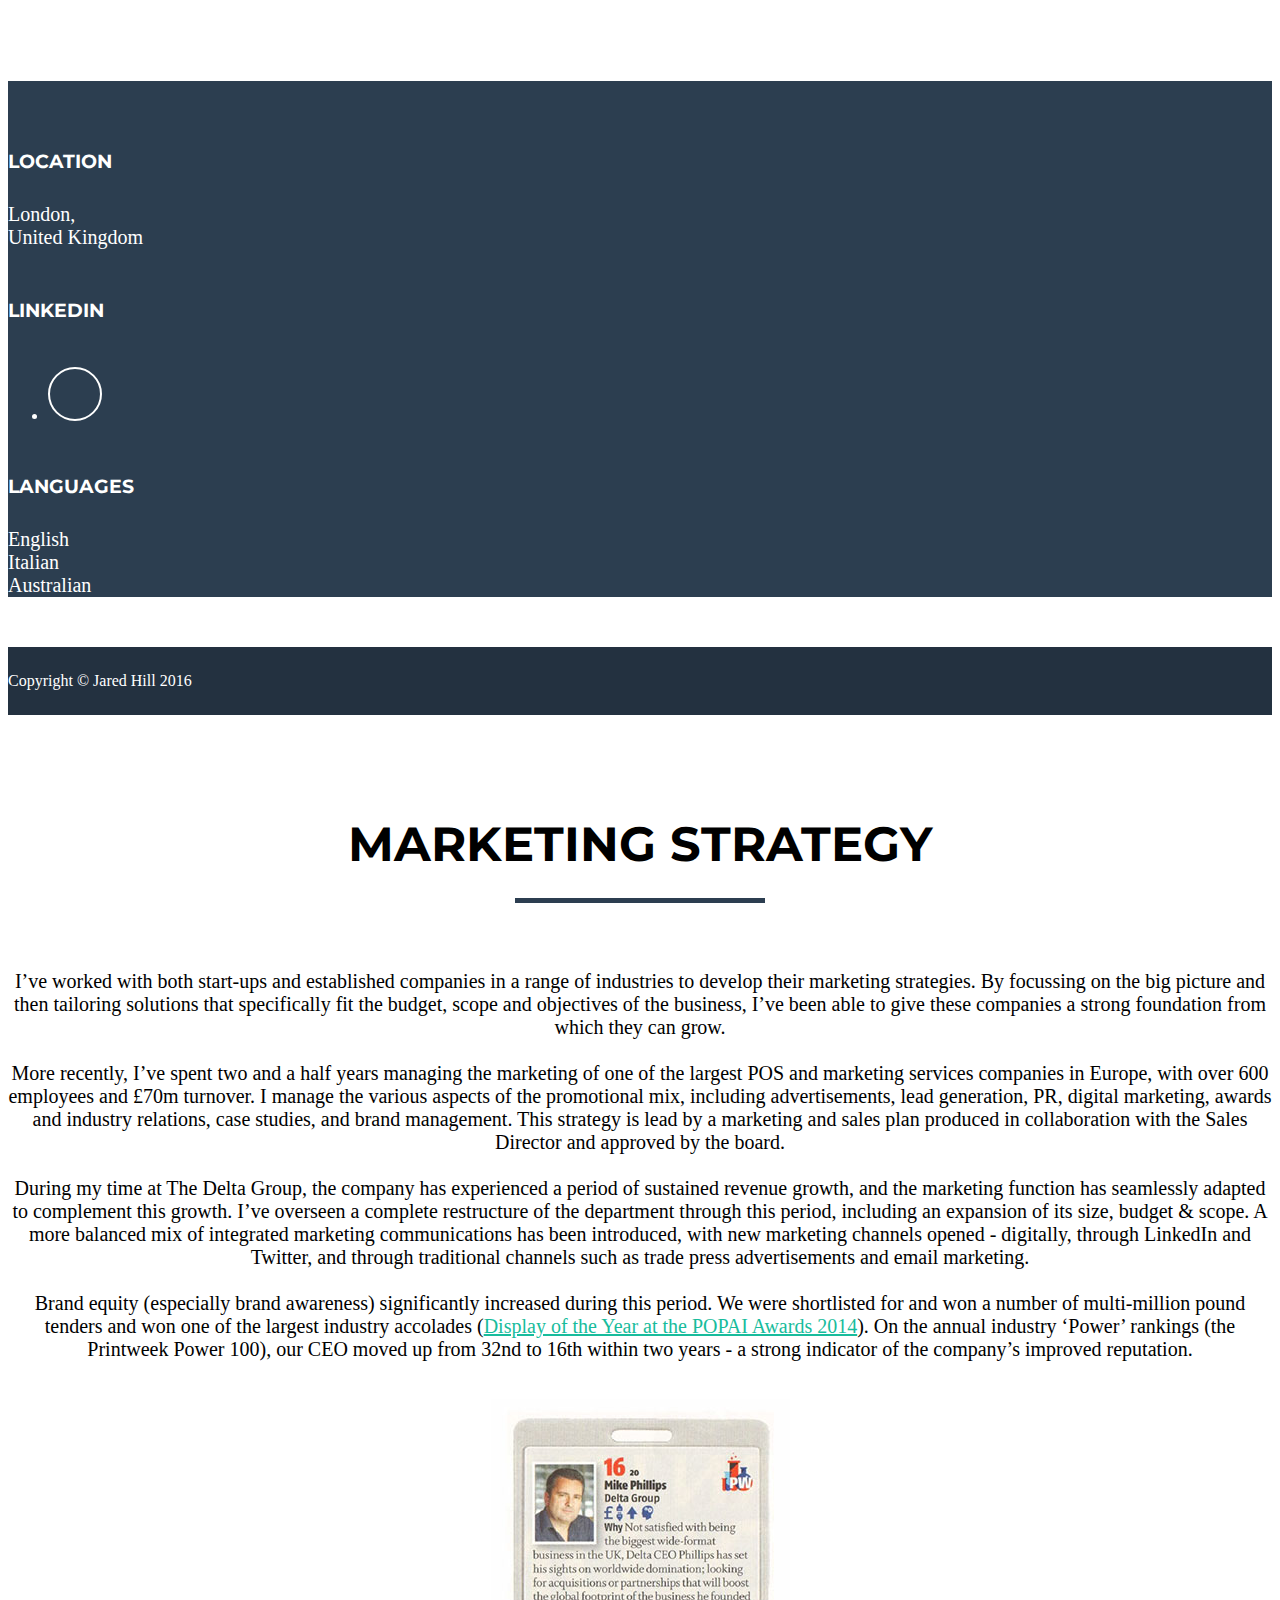
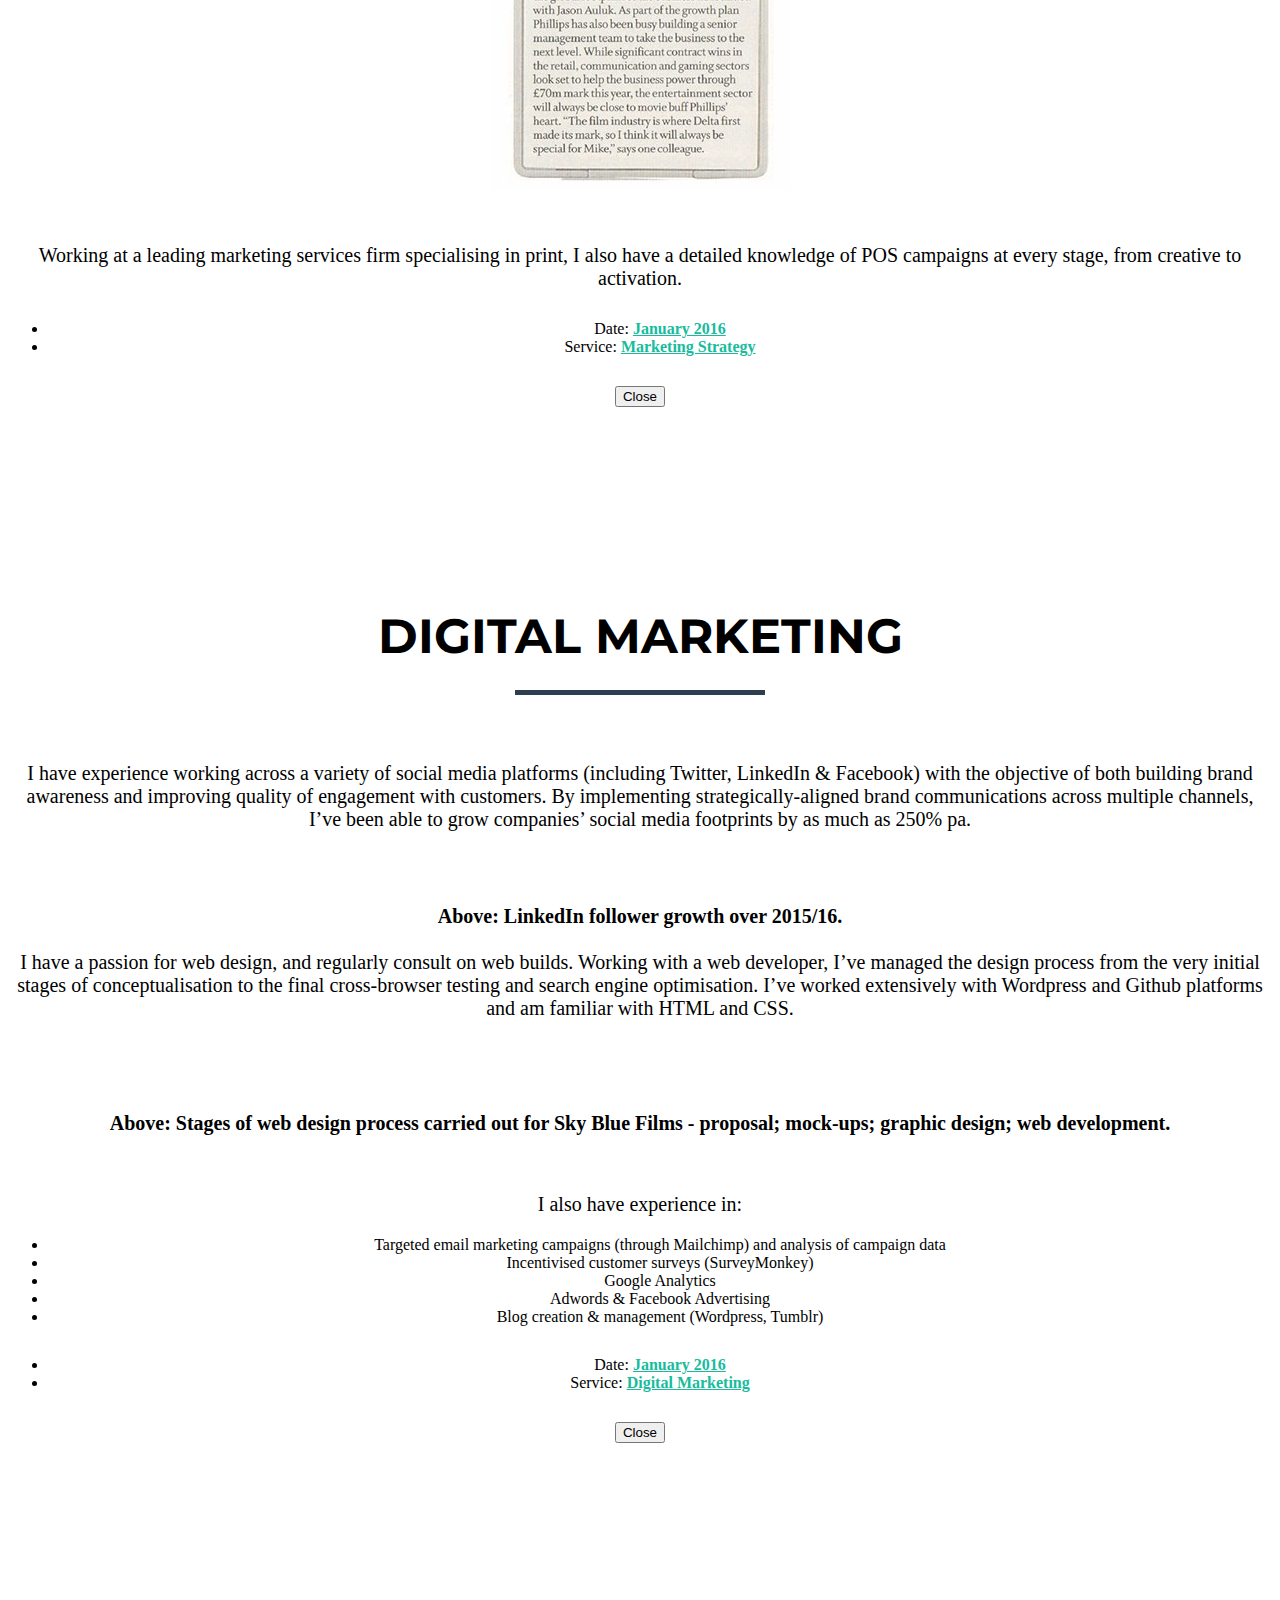
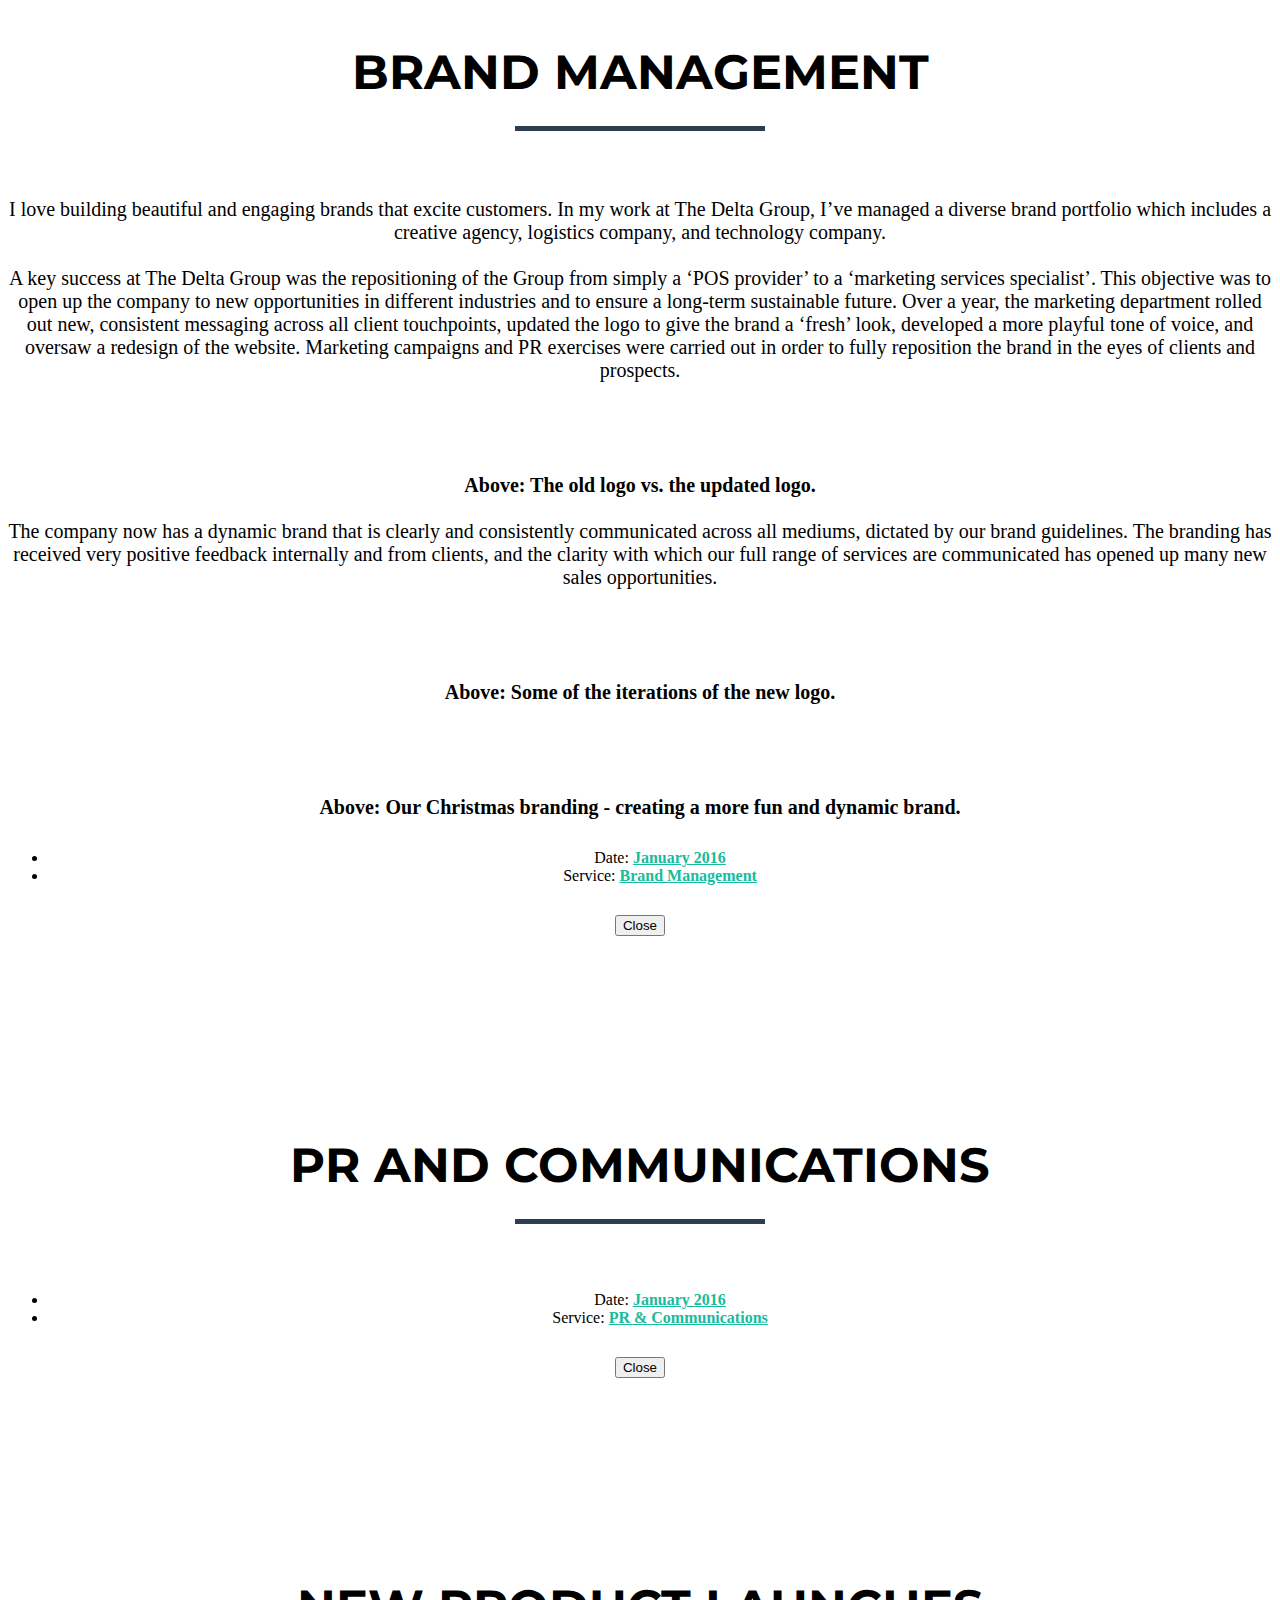
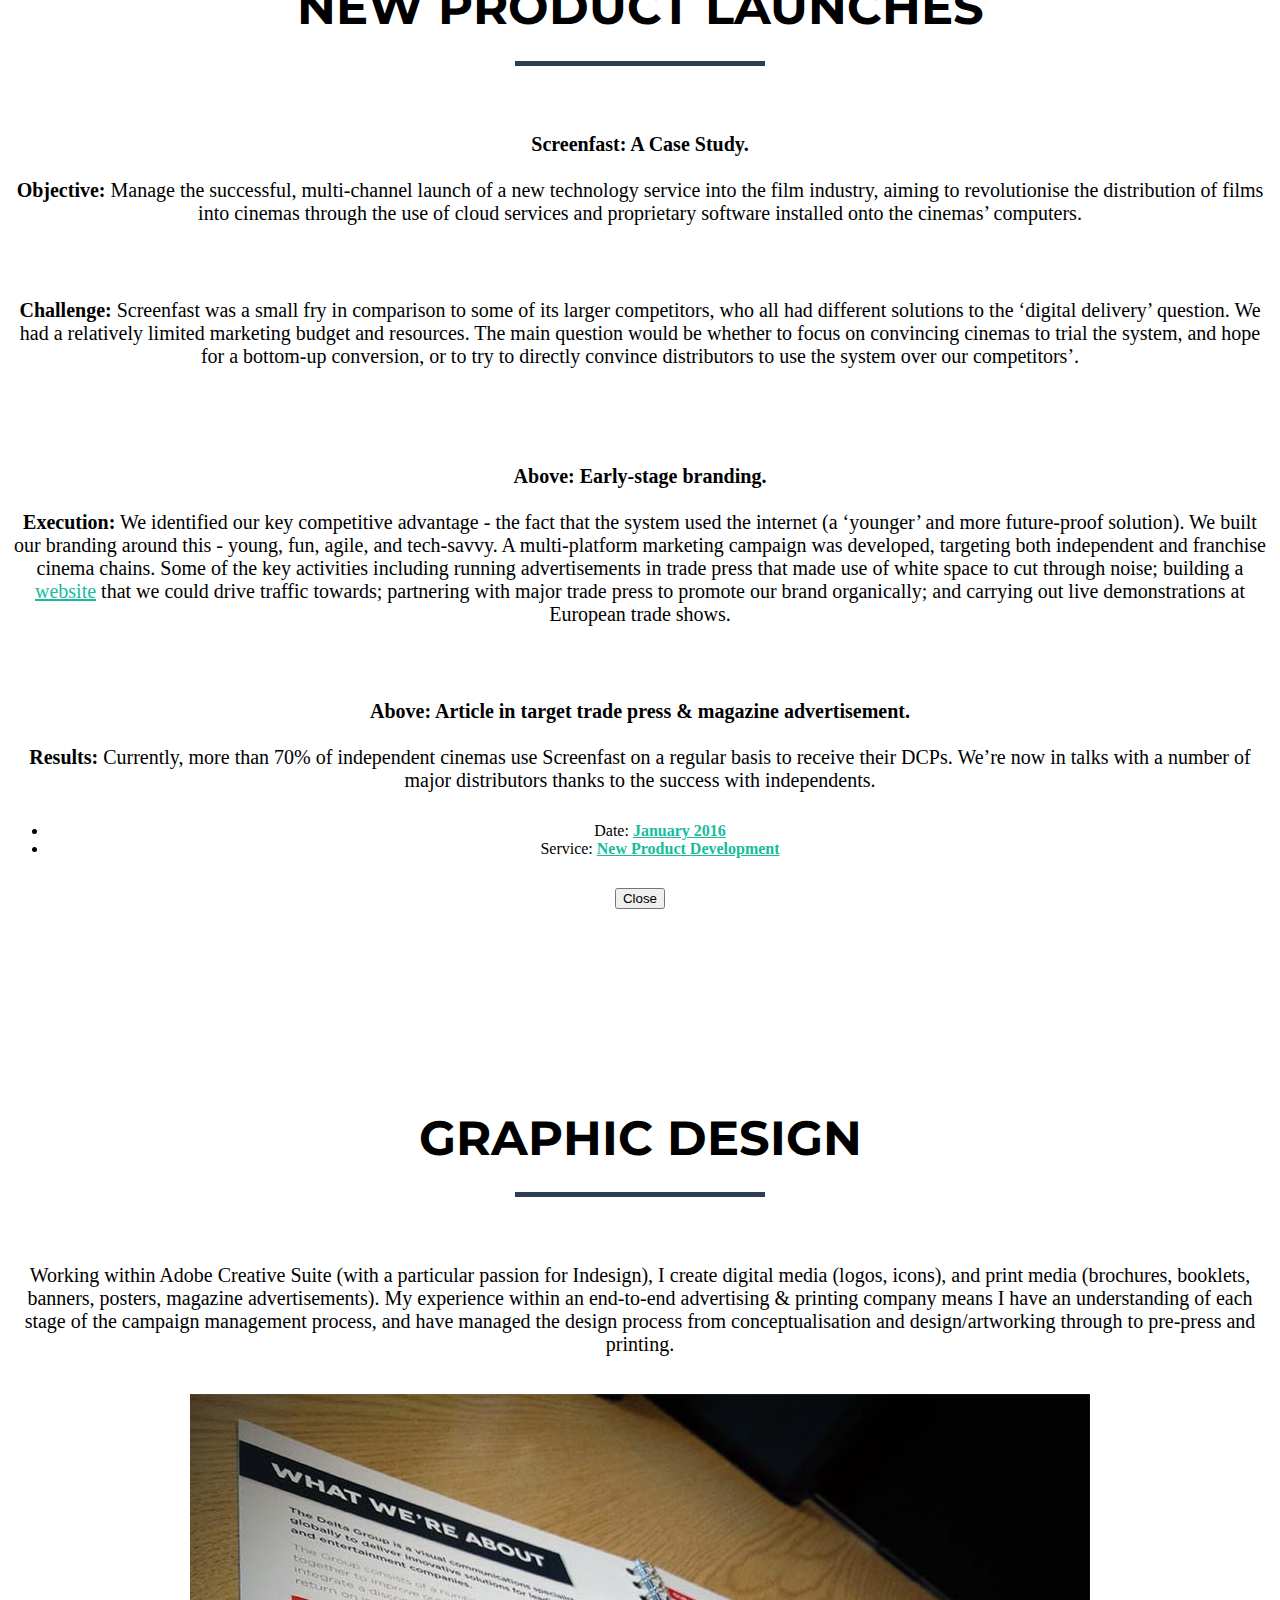
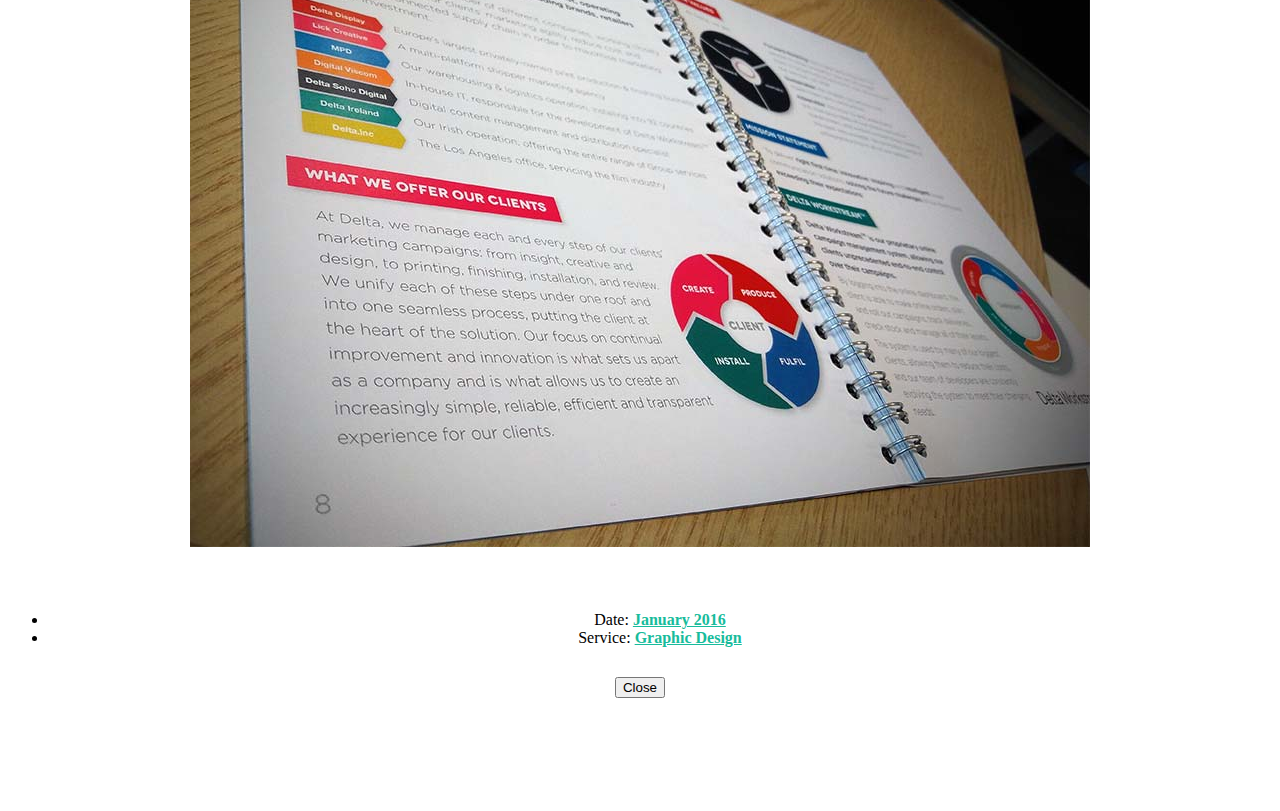
==== commit 2a1b8e7f: "don't care explaining" ====
--- a/index.html
+++ b/index.html
@@ -309,11 +309,11 @@
                             <p>Working at a leading marketing services firm specialising in print, I also have a detailed knowledge of POS campaigns at every stage, from creative to activation.</p>
                             <ul class="list-inline item-details">
                                 <li>Date:
-                                    <strong><a href="http://startbootstrap.com">January 2016</a>
+                                    <strong><a href="http://jaredmichaelhill.com">January 2016</a>
                                     </strong>
                                 </li>
                                 <li>Service:
-                                    <strong><a href="http://startbootstrap.com">Marketing Strategy</a>
+                                    <strong><a href="http://jaredmichaelhill.com">Marketing Strategy</a>
                                     </strong>
                                 </li>
                             </ul>
@@ -354,11 +354,11 @@
 
                             <ul class="list-inline item-details">
                                 <li>Date:
-                                    <strong><a href="http://startbootstrap.com">January 2016</a>
+                                    <strong><a href="http://jaredmichaelhill.com">January 2016</a>
                                     </strong>
                                 </li>
                                 <li>Service:
-                                    <strong><a href="http://startbootstrap.com">Digital Marketing</a>
+                                    <strong><a href="http://jaredmichaelhill.com">Digital Marketing</a>
                                     </strong>
                                 </li>
                             </ul>
@@ -392,11 +392,11 @@
                             <p><strong>Above: Our Christmas branding -  creating a more fun and dynamic brand.</strong></p>
                             <ul class="list-inline item-details">
                                 <li>Date:
-                                    <strong><a href="http://startbootstrap.com">January 2016</a>
+                                    <strong><a href="http://jaredmichaelhill.com">January 2016</a>
                                     </strong>
                                 </li>
                                 <li>Service:
-                                    <strong><a href="http://startbootstrap.com">Brand Management</a>
+                                    <strong><a href="http://jaredmichaelhill.com">Brand Management</a>
                                     </strong>
                                 </li>
                             </ul>
@@ -421,14 +421,14 @@
                         <div class="modal-body">
                             <h2>PR and Communications</h2>
                             <hr class="star-primary">
-                            <p>rtftj</p>
+                            <p></p>
                             <ul class="list-inline item-details">
                                 <li>Date:
-                                    <strong><a href="http://startbootstrap.com">January 2016</a>
+                                    <strong><a href="http://jaredmichaelhill.com">January 2016</a>
                                     </strong>
                                 </li>
                                 <li>Service:
-                                    <strong><a href="http://startbootstrap.com">PR & Communications</a>
+                                    <strong><a href="http://jaredmichaelhill.com">PR & Communications</a>
                                     </strong>
                                 </li>
                             </ul>
@@ -462,11 +462,11 @@
                             <p><strong>Above: Article in target trade press & magazine advertisement.</strong><br><br><strong>Results:</strong> Currently, more than 70% of independent cinemas use Screenfast on a regular basis to receive their DCPs. We’re now in talks with a number of major distributors thanks to the success with independents. </p>
                             <ul class="list-inline item-details">
                                 <li>Date:
-                                    <strong><a href="http://startbootstrap.com">January 2016</a>
+                                    <strong><a href="http://jaredmichaelhill.com">January 2016</a>
                                     </strong>
                                 </li>
                                 <li>Service:
-                                    <strong><a href="http://startbootstrap.com">New Product Development</a>
+                                    <strong><a href="http://jaredmichaelhill.com">New Product Development</a>
                                     </strong>
                                 </li>
                             </ul>
@@ -493,15 +493,15 @@
                             <hr class="star-primary">
                             <p>Working within Adobe Creative Suite (with a particular passion for Indesign), I create digital media (logos, icons),  and print media (brochures, booklets, banners, posters, magazine advertisements). My experience within an end-to-end advertising & printing company means I have an understanding of each stage of the campaign management process, and have managed the design process from conceptualisation and design/artworking through to pre-press and printing.</p><br>
                             <img src="img/portfolio-content/graphic-design-brochure.jpg" class="img-responsive img-centered" alt="">
-                            <img src="img/portfolio/graphic-design-portfolio.png" class="img-responsive img-centered" alt="">
+                            <img src="img/portfolio-content/graphic-new-starter.jpg" class="img-responsive img-centered" alt="">
                             <img src="img/portfolio-content/graphic-design-banners.jpg" class="img-responsive img-centered" alt="">
                             <ul class="list-inline item-details">
                                 <li>Date:
-                                    <strong><a href="http://startbootstrap.com">January 2016</a>
+                                    <strong><a href="http://jaredmichaelhill.com">January 2016</a>
                                     </strong>
                                 </li>
                                 <li>Service:
-                                    <strong><a href="http://startbootstrap.com">Graphic Design/a>
+                                    <strong><a href="http://jaredmichaelhill.com">Graphic Design</a>
                                     </strong>
                                 </li>
                             </ul>
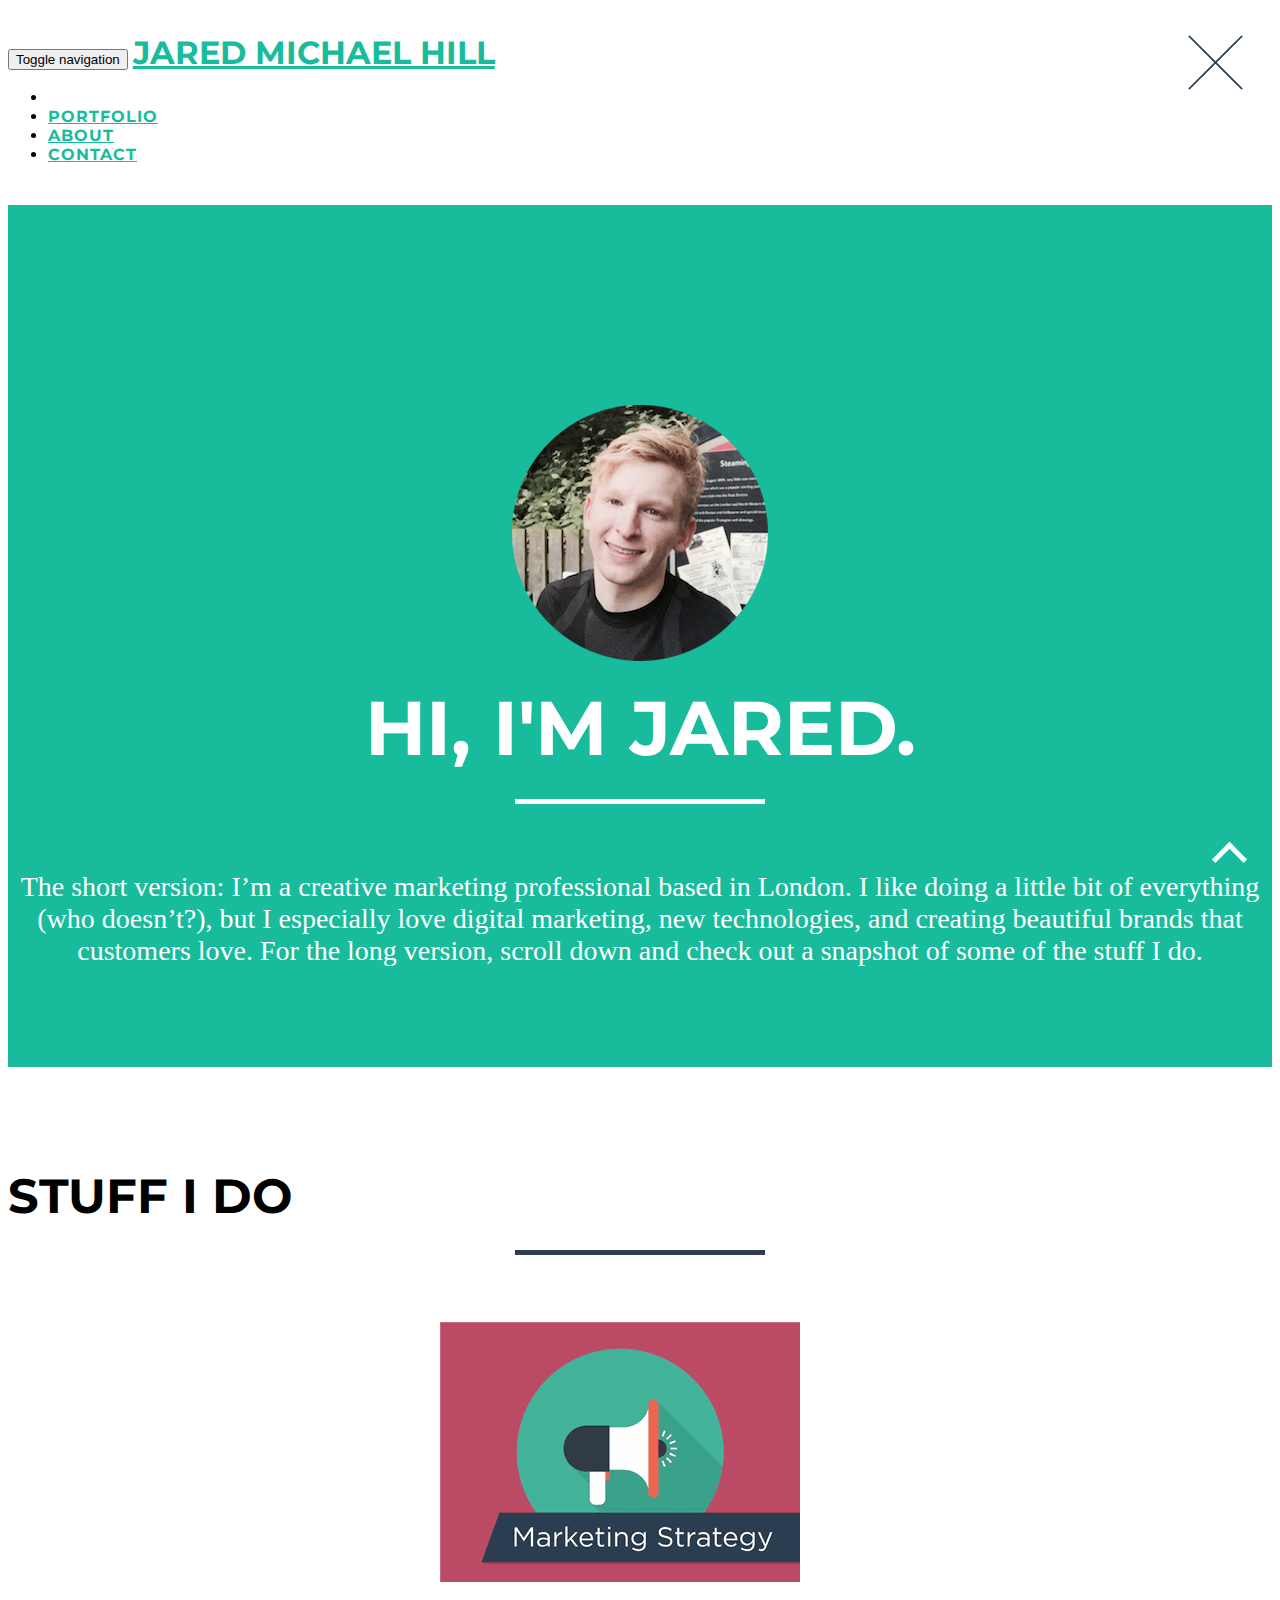
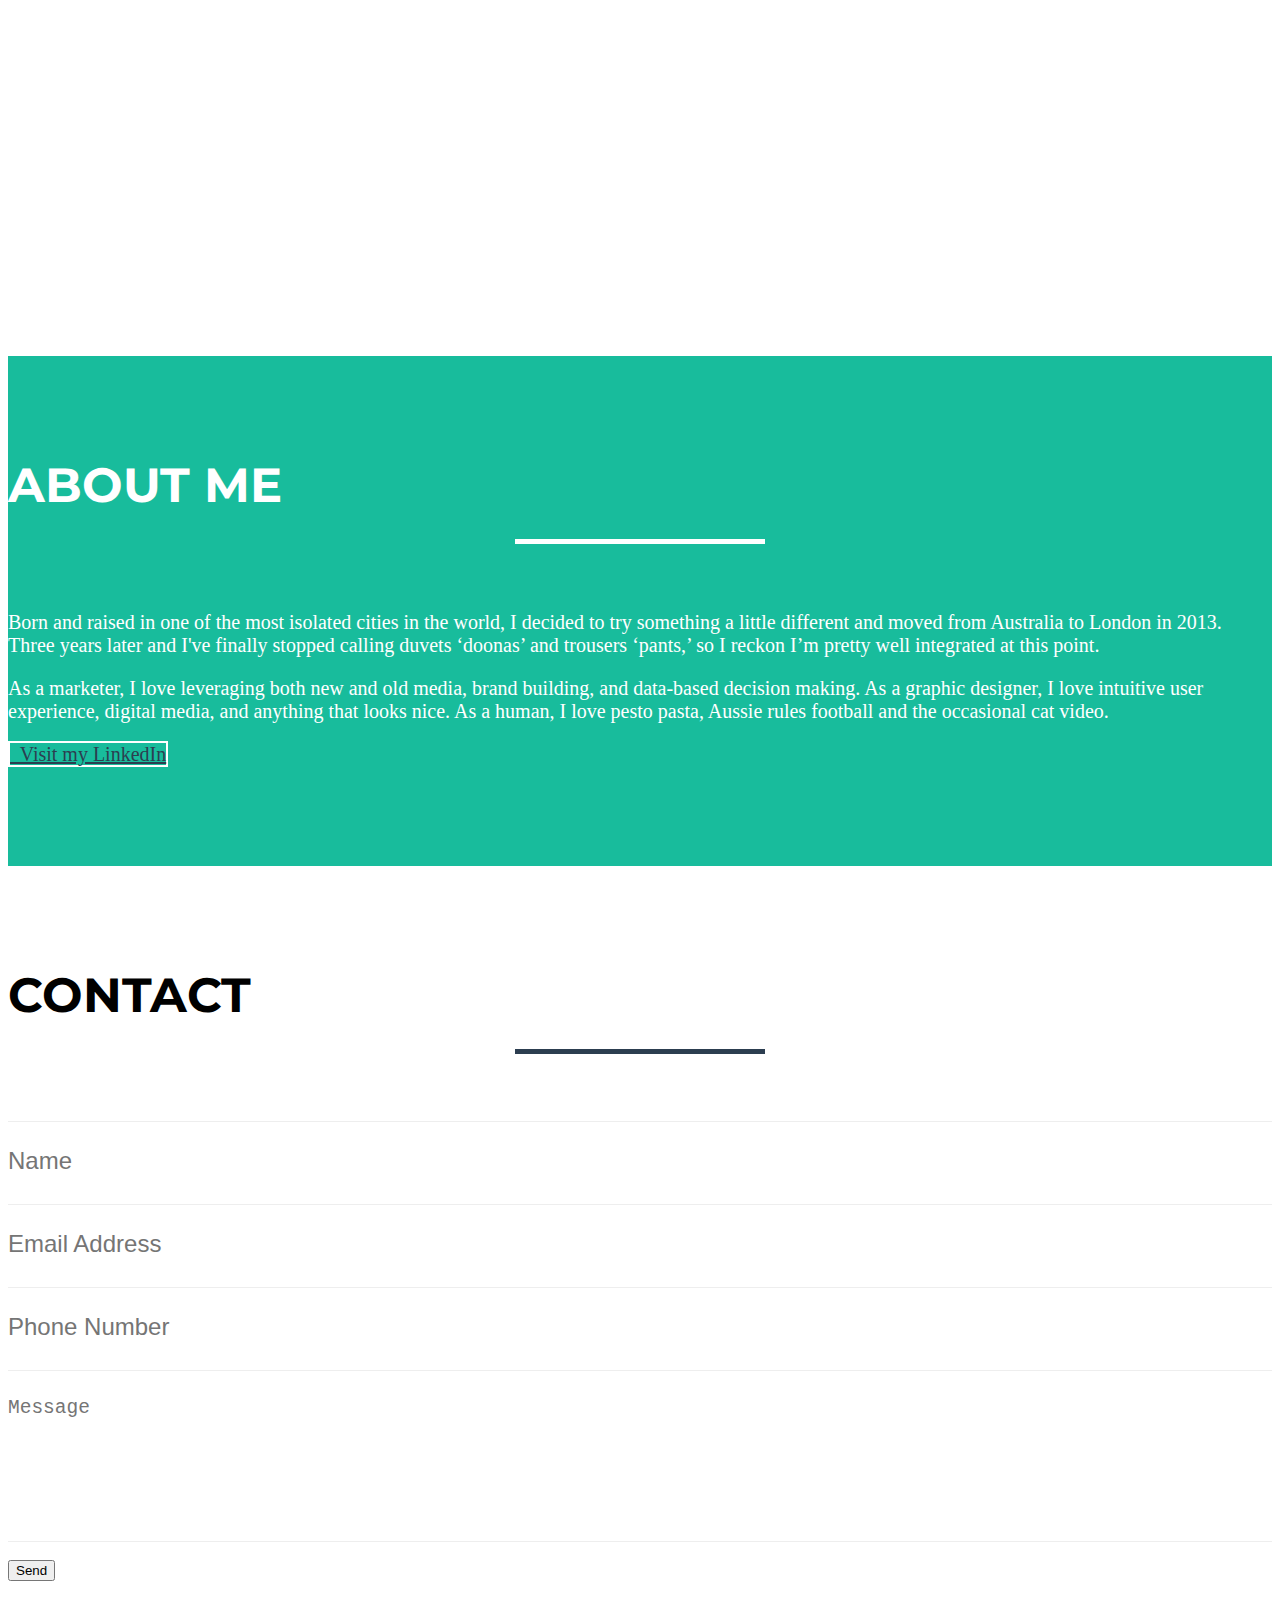
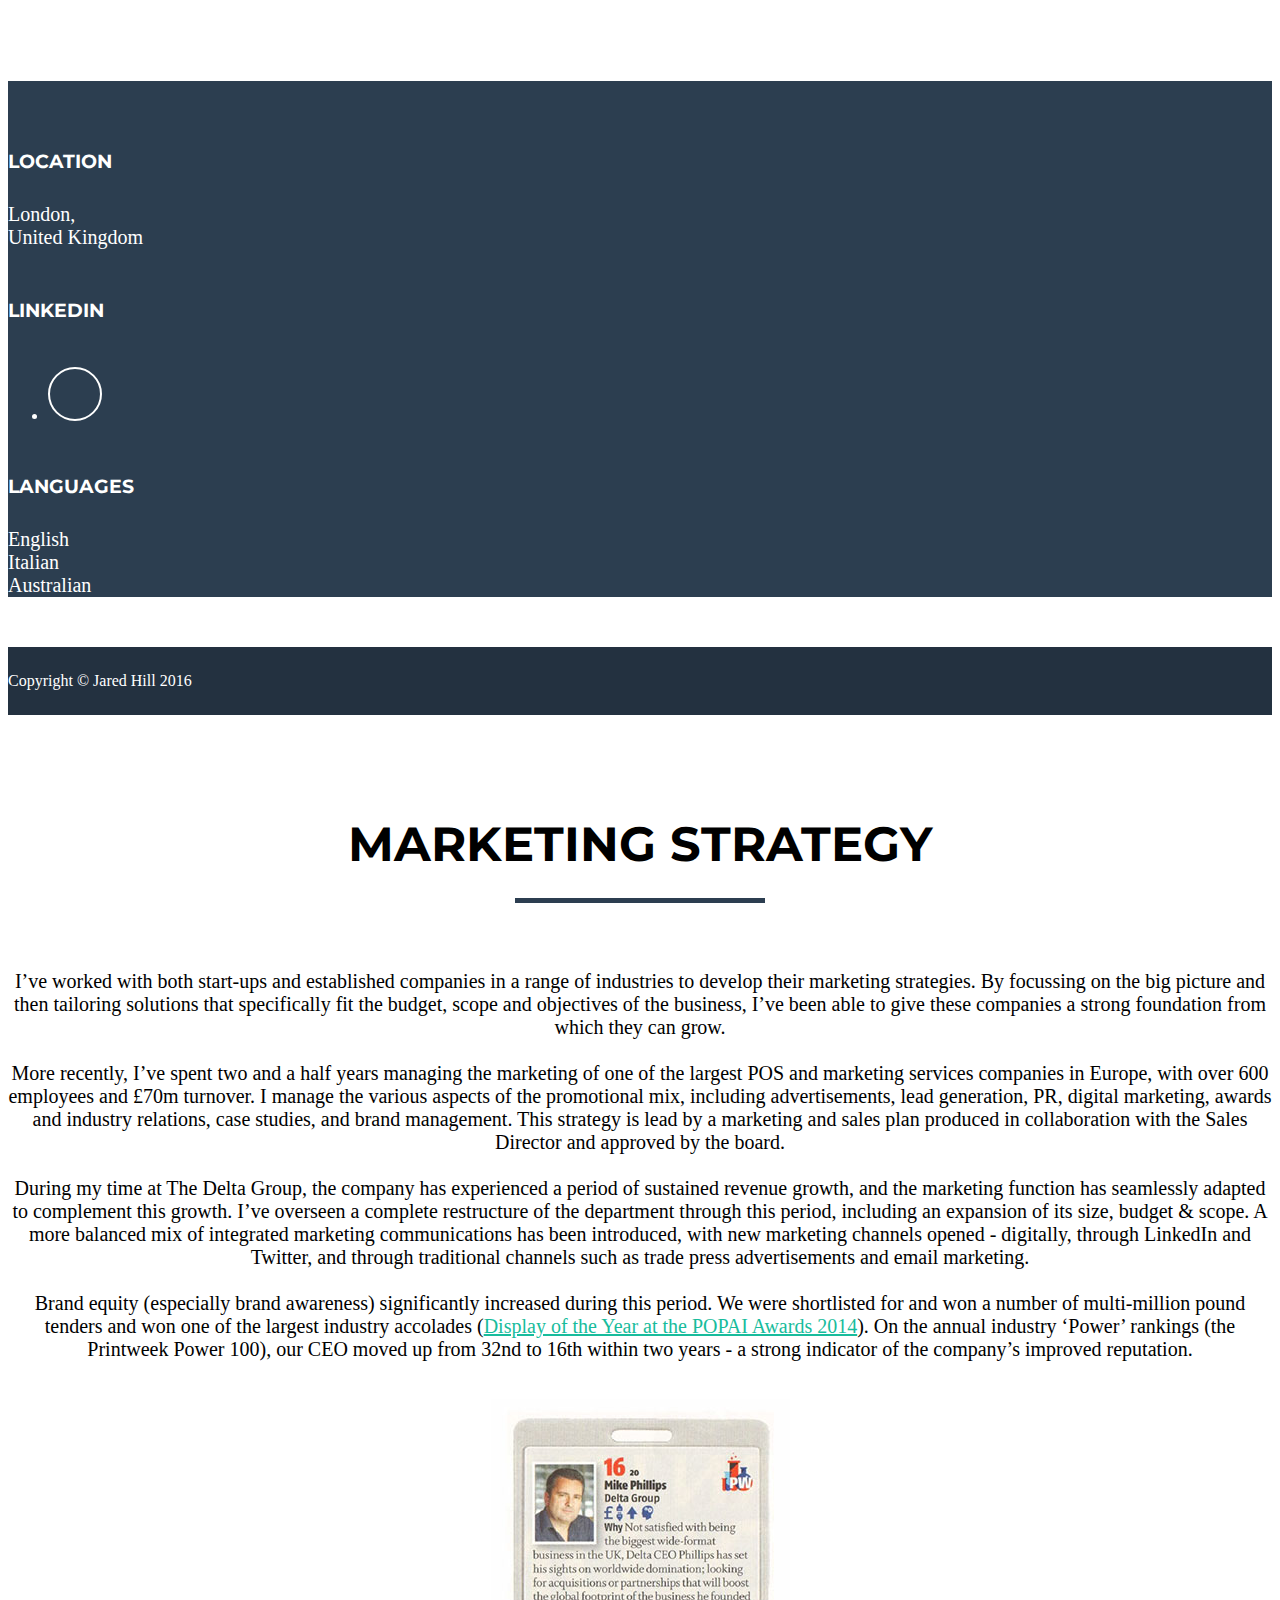
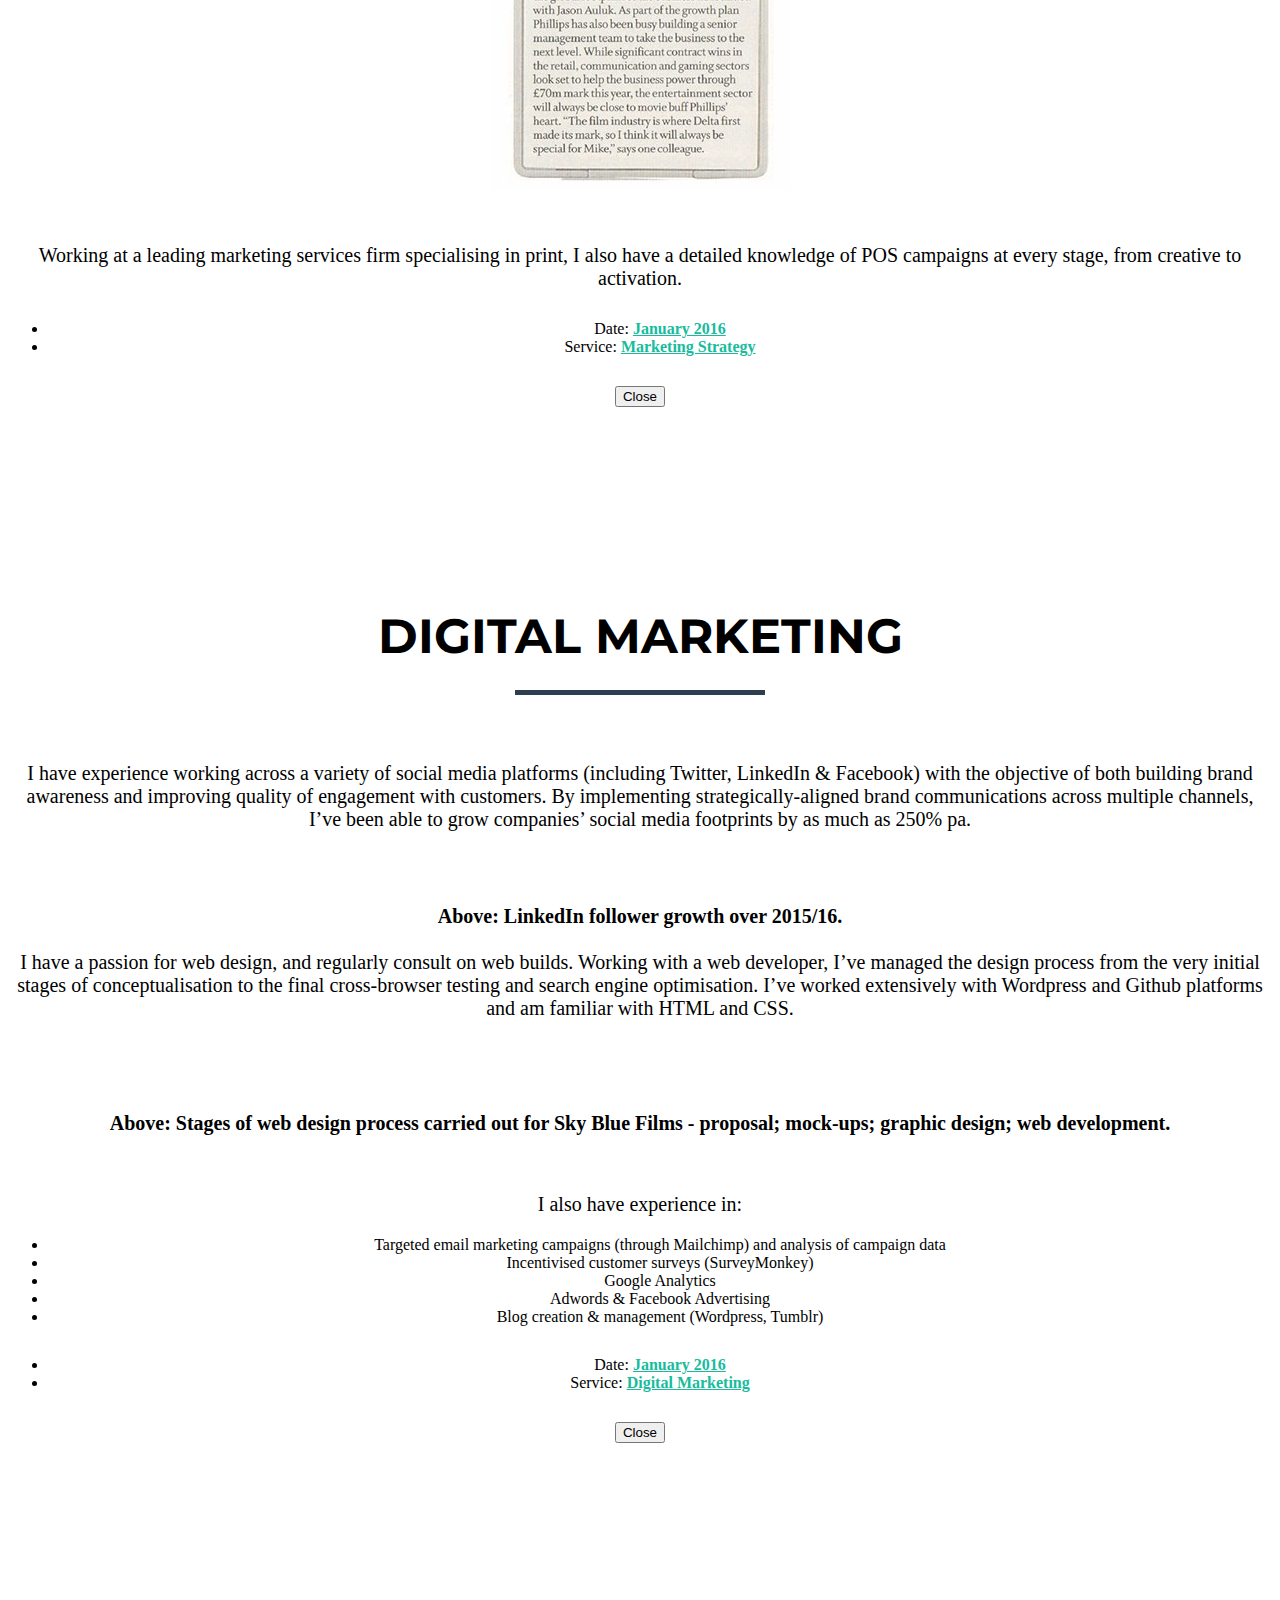
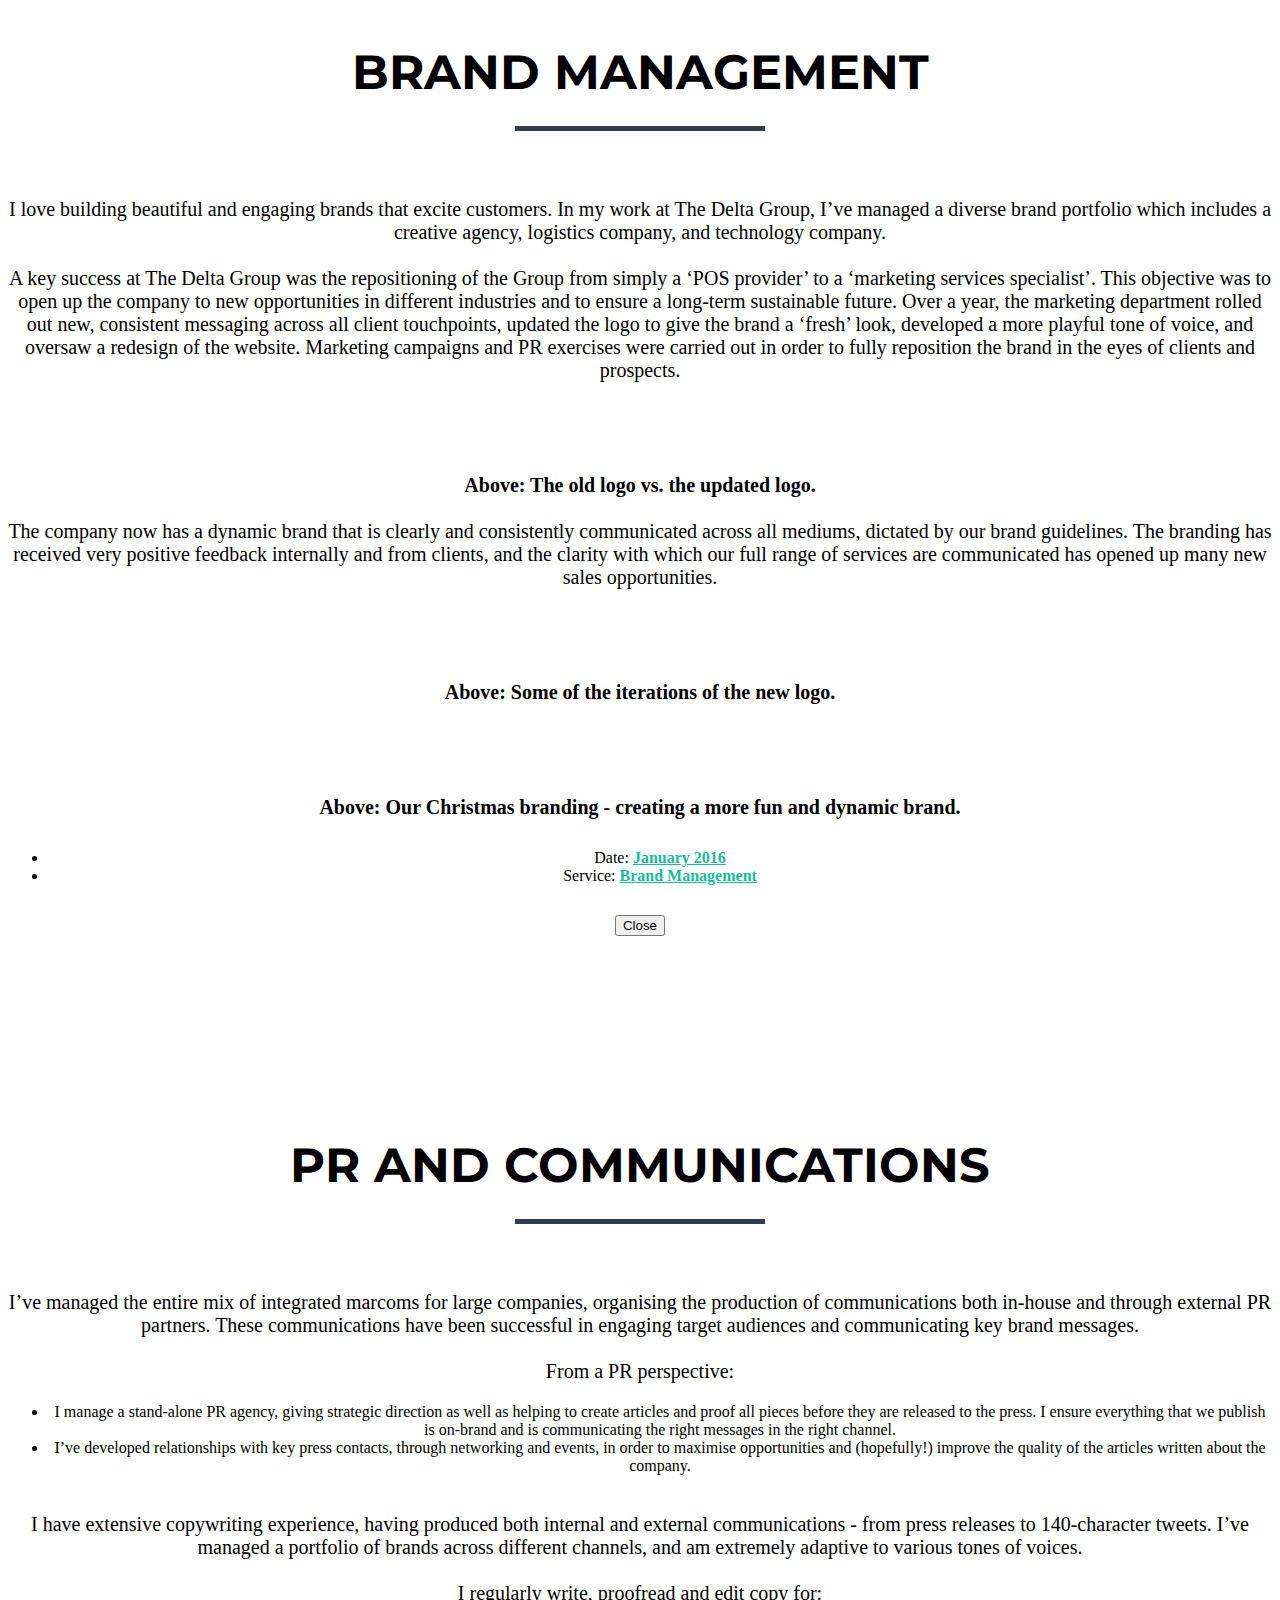
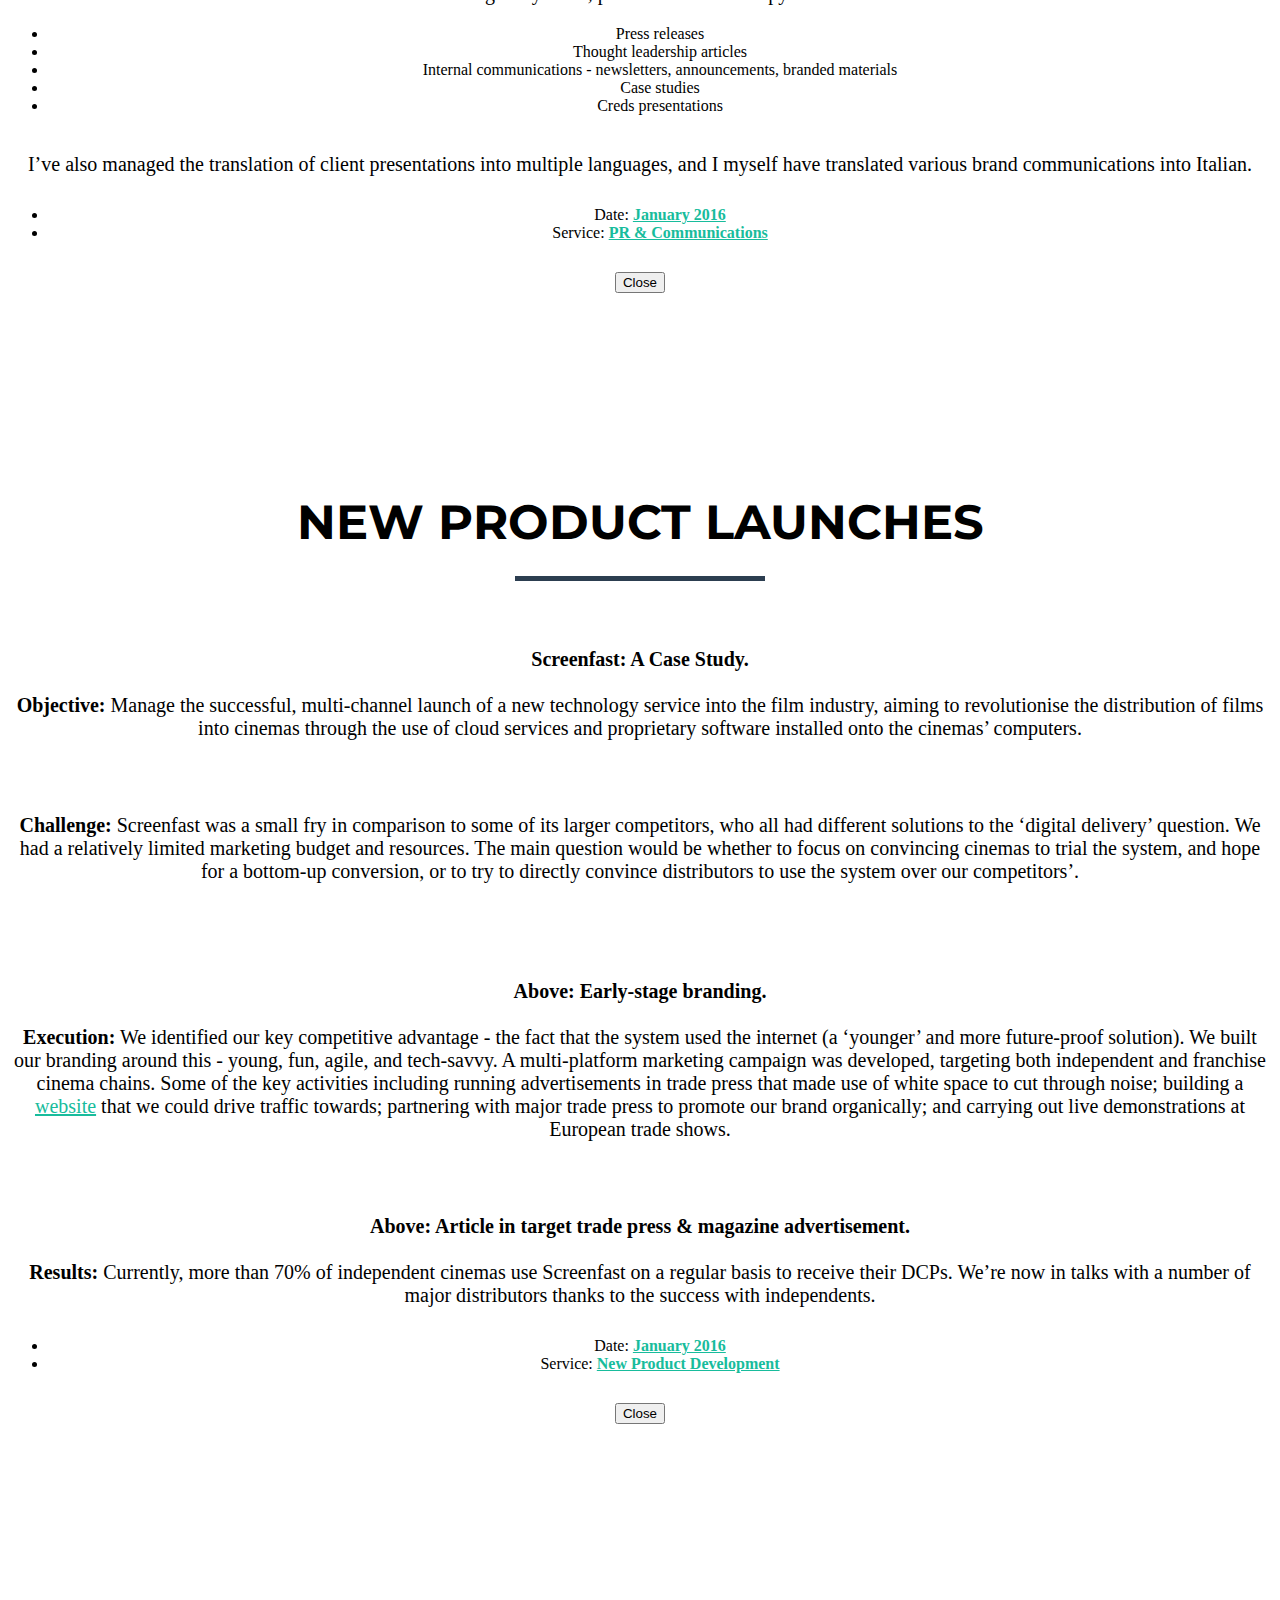
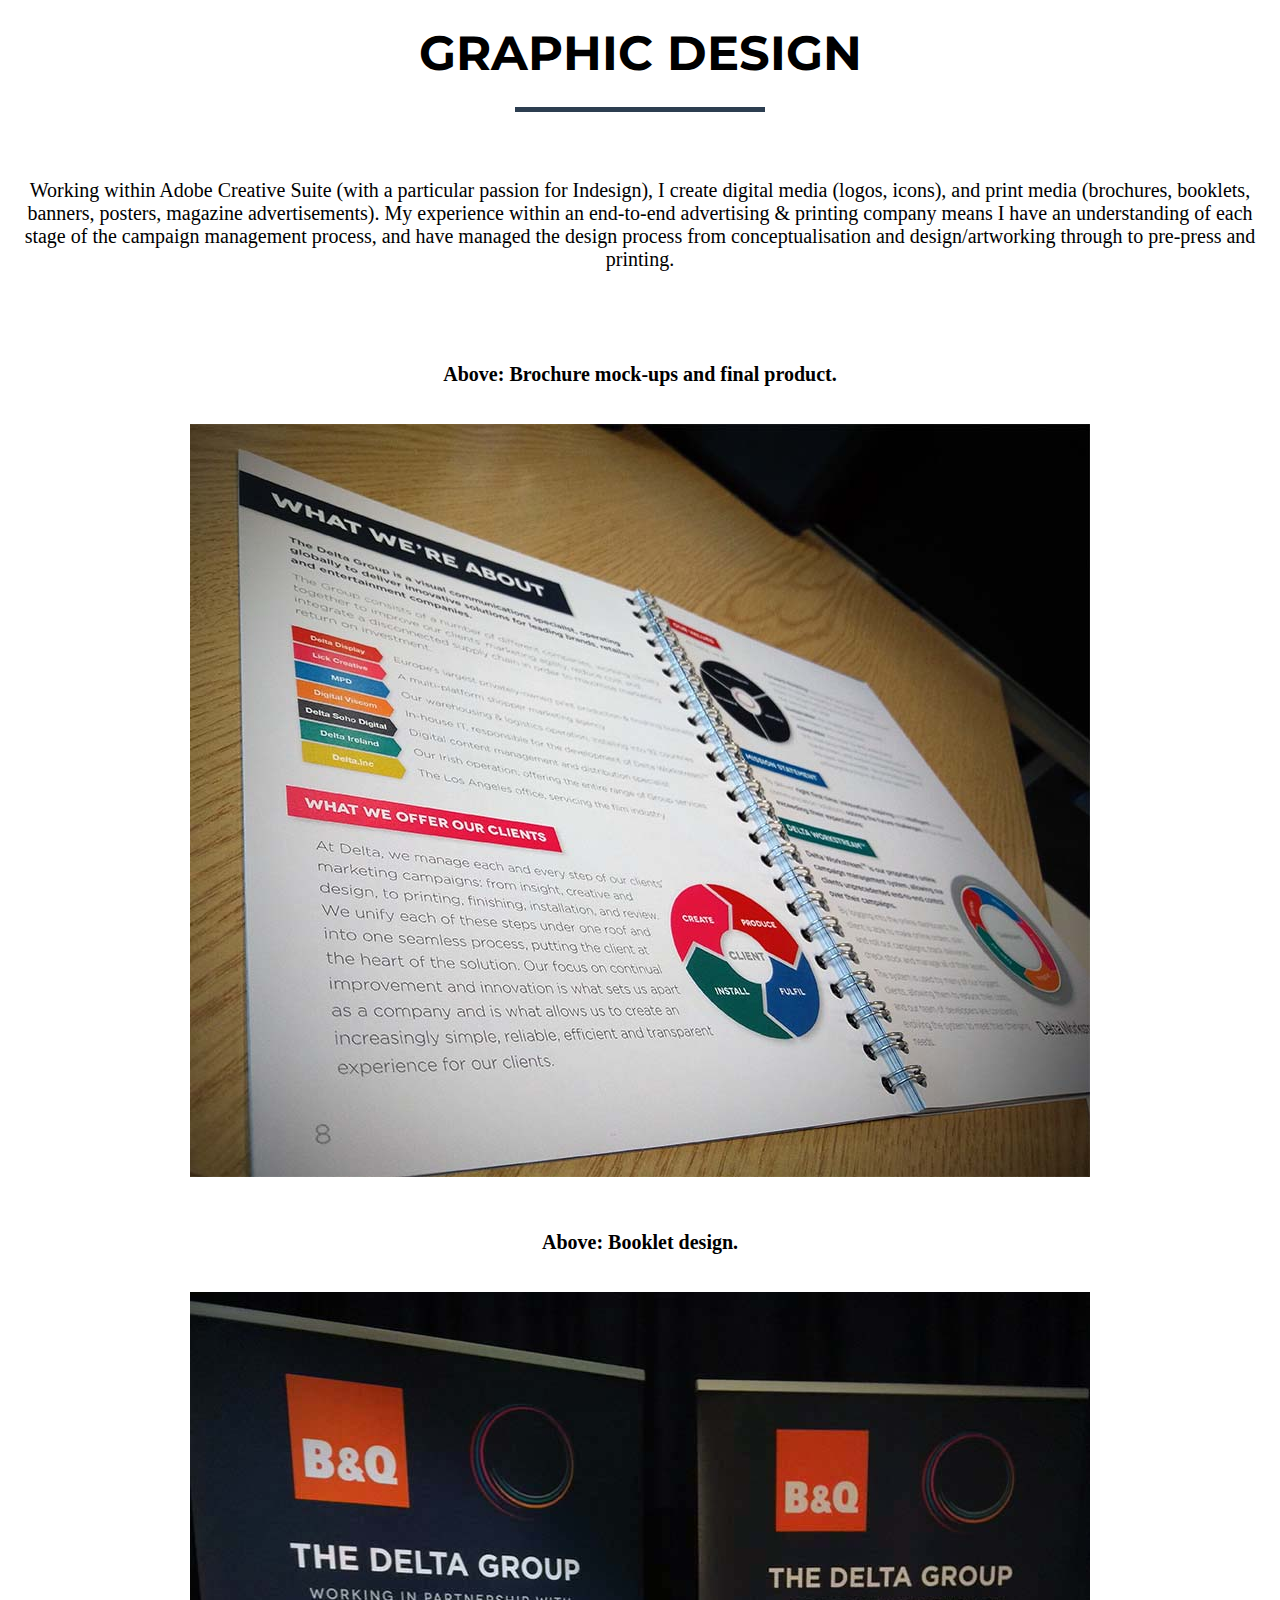
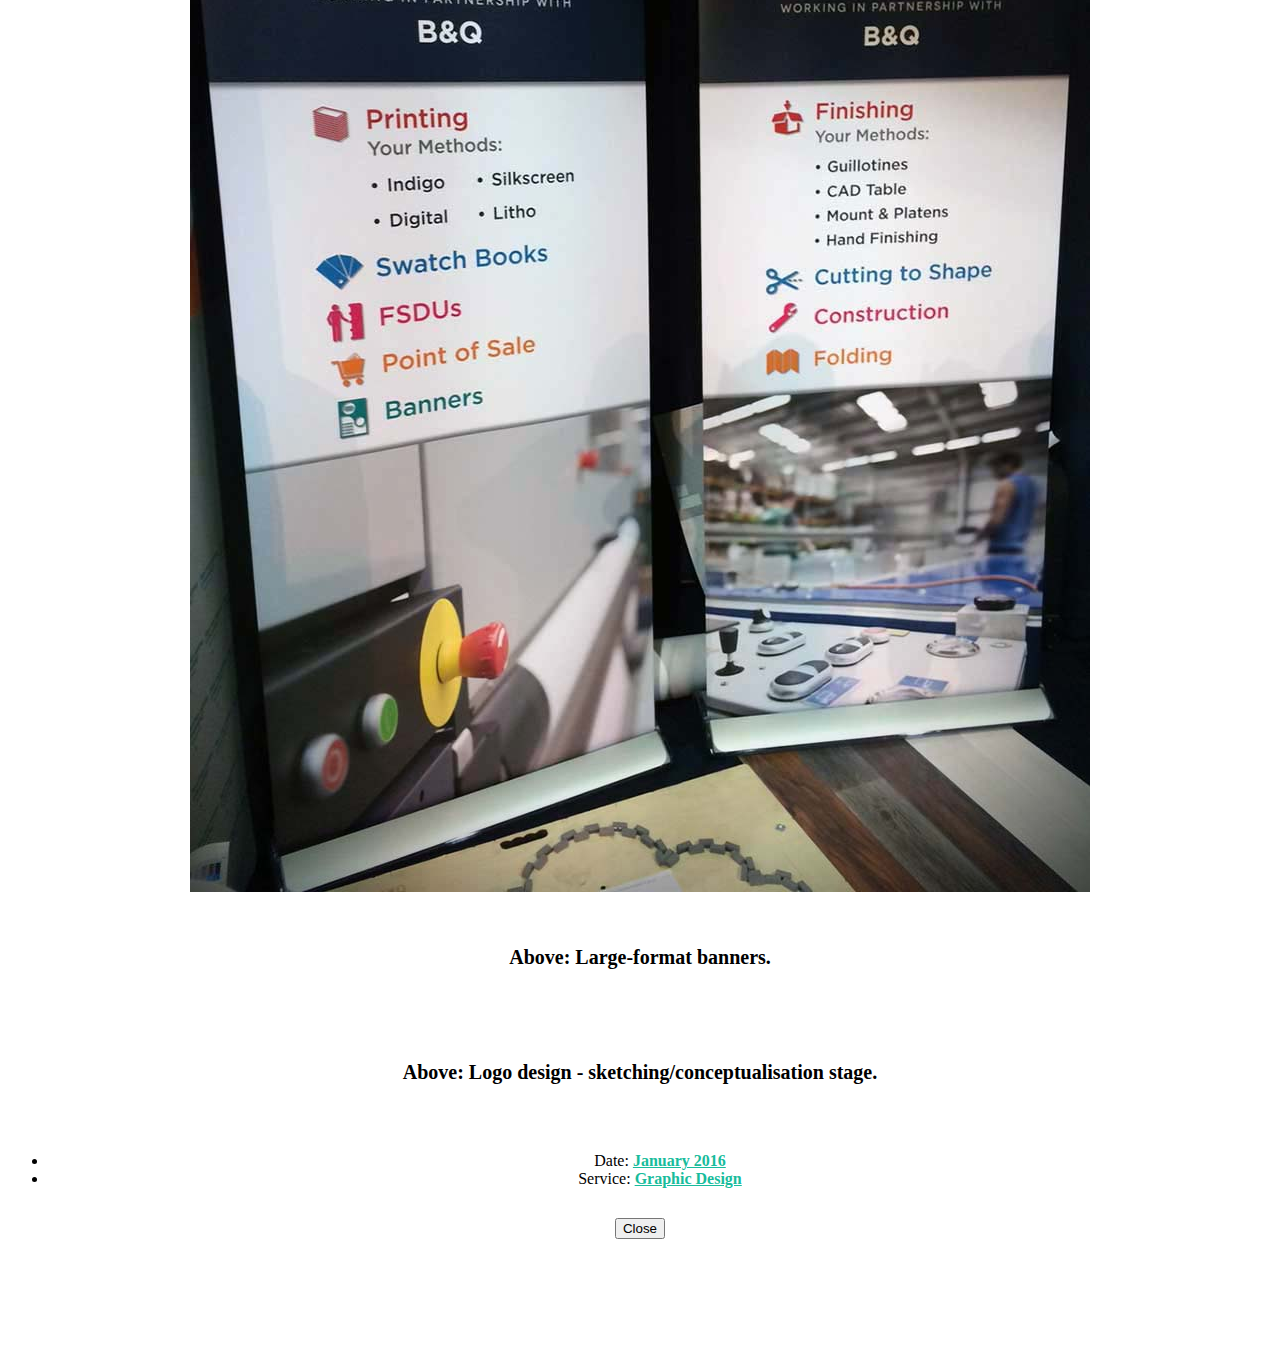
==== commit 022c9999: "FINAL FUCKING COPY" ====
--- a/index.html
+++ b/index.html
@@ -421,7 +421,20 @@
                         <div class="modal-body">
                             <h2>PR and Communications</h2>
                             <hr class="star-primary">
-                            <p></p>
+                            <p>I’ve managed the entire mix of integrated marcoms for large companies, organising the production of communications both in-house and through external PR partners. These communications have been successful in engaging target audiences and communicating key brand messages.<br><br>From a PR perspective: </p>
+                              <ul class="modal-list text-left">
+                                <li>I manage a stand-alone PR agency, giving strategic direction as well as helping to create articles and proof all pieces before they are released to the press. I ensure everything that we publish is on-brand and is communicating the right messages in the right channel.</li>
+                                <li>I’ve developed relationships with key press contacts, through networking and events, in order to maximise opportunities and (hopefully!) improve the quality of the articles written about the company.</li><br>
+                              </ul>
+                            <p>I have extensive copywriting experience, having produced both internal and external communications - from press releases to 140-character tweets. I’ve managed a portfolio of brands across different channels, and am extremely adaptive to various tones of voices.<br><br>I regularly write, proofread and edit copy for:</p>
+                              <ul class="modal-list text-left">
+                                <li>Press releases</li>
+                                <li>Thought leadership articles</li>
+                                <li>Internal communications - newsletters, announcements, branded materials</li>
+                                <li>Case studies</li>
+                                <li>Creds presentations</li><br>
+                              </ul>
+                            <p>I’ve also managed the translation of client presentations into multiple languages, and I myself have translated various brand communications into Italian.</p>
                             <ul class="list-inline item-details">
                                 <li>Date:
                                     <strong><a href="http://jaredmichaelhill.com">January 2016</a>
@@ -493,8 +506,14 @@
                             <hr class="star-primary">
                             <p>Working within Adobe Creative Suite (with a particular passion for Indesign), I create digital media (logos, icons),  and print media (brochures, booklets, banners, posters, magazine advertisements). My experience within an end-to-end advertising & printing company means I have an understanding of each stage of the campaign management process, and have managed the design process from conceptualisation and design/artworking through to pre-press and printing.</p><br>
                             <img src="img/portfolio-content/graphic-design-brochure.jpg" class="img-responsive img-centered" alt="">
+                            <img src="img/portfolio-content/graphic-brochure-real.jpg" class="img-responsive img-centered" alt="">
+                            <p><strong>Above: Brochure mock-ups and final product.</strong></p><br>
                             <img src="img/portfolio-content/graphic-new-starter.jpg" class="img-responsive img-centered" alt="">
+                            <p><strong>Above: Booklet design.</strong></p><br>
                             <img src="img/portfolio-content/graphic-design-banners.jpg" class="img-responsive img-centered" alt="">
+                            <p><strong>Above: Large-format banners.</strong></p><br>
+                            <img src="img/portfolio-content/new-product-screenfast-image2.jpg" class="img-responsive img-centered" alt="">
+                            <p><strong>Above: Logo design - sketching/conceptualisation stage.</strong></p><br>
                             <ul class="list-inline item-details">
                                 <li>Date:
                                     <strong><a href="http://jaredmichaelhill.com">January 2016</a>
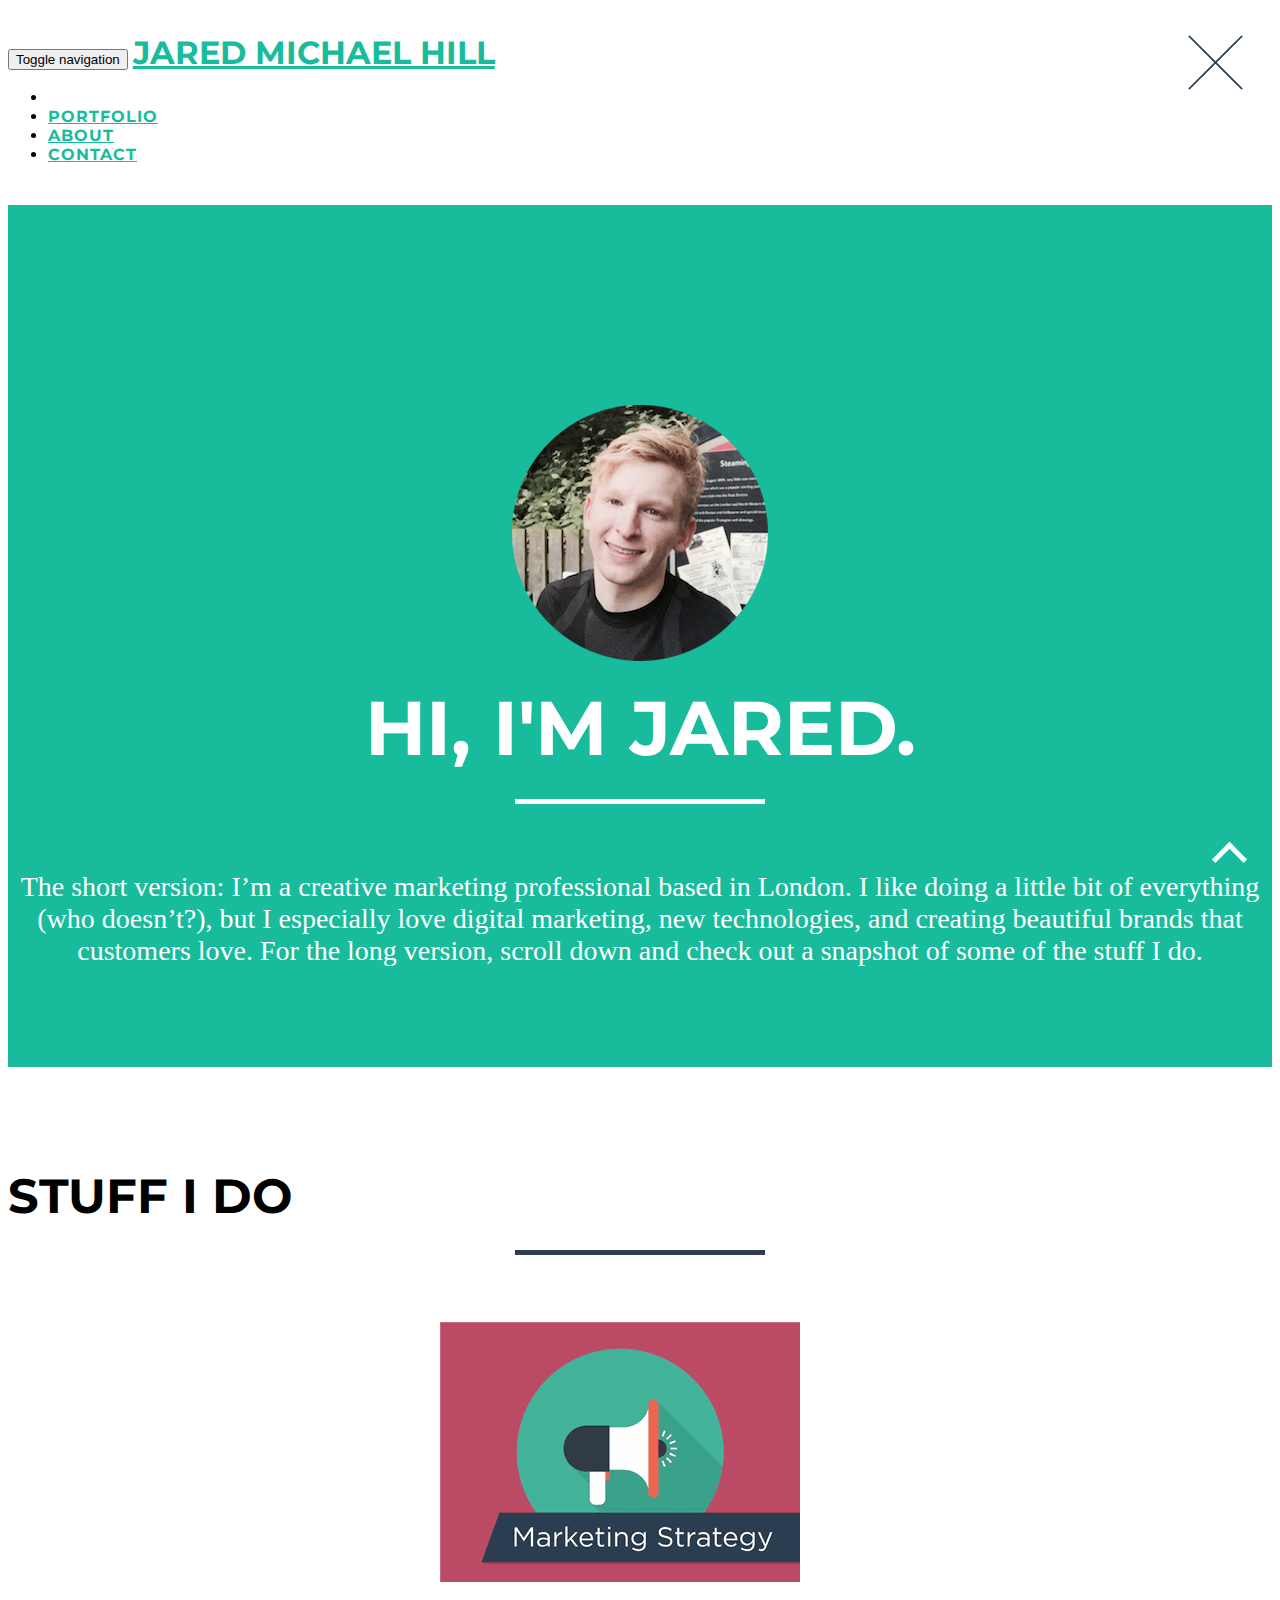
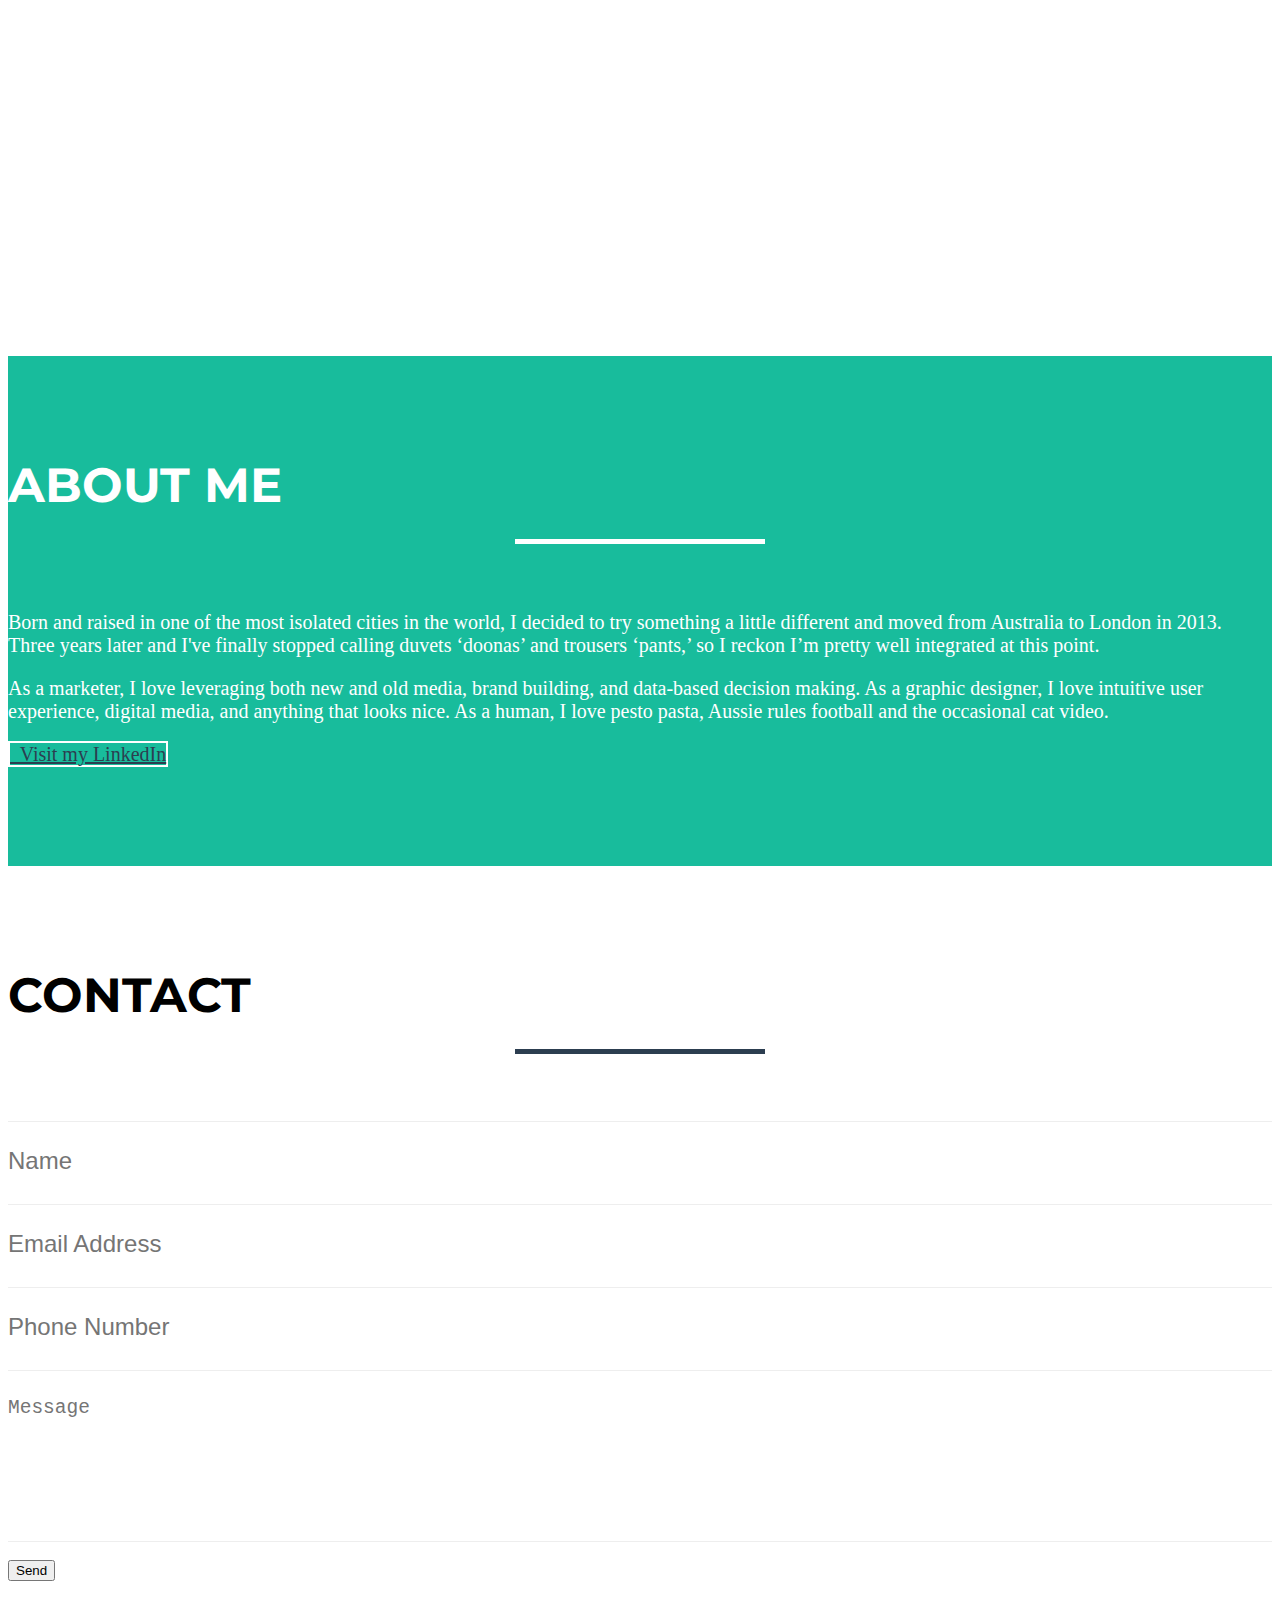
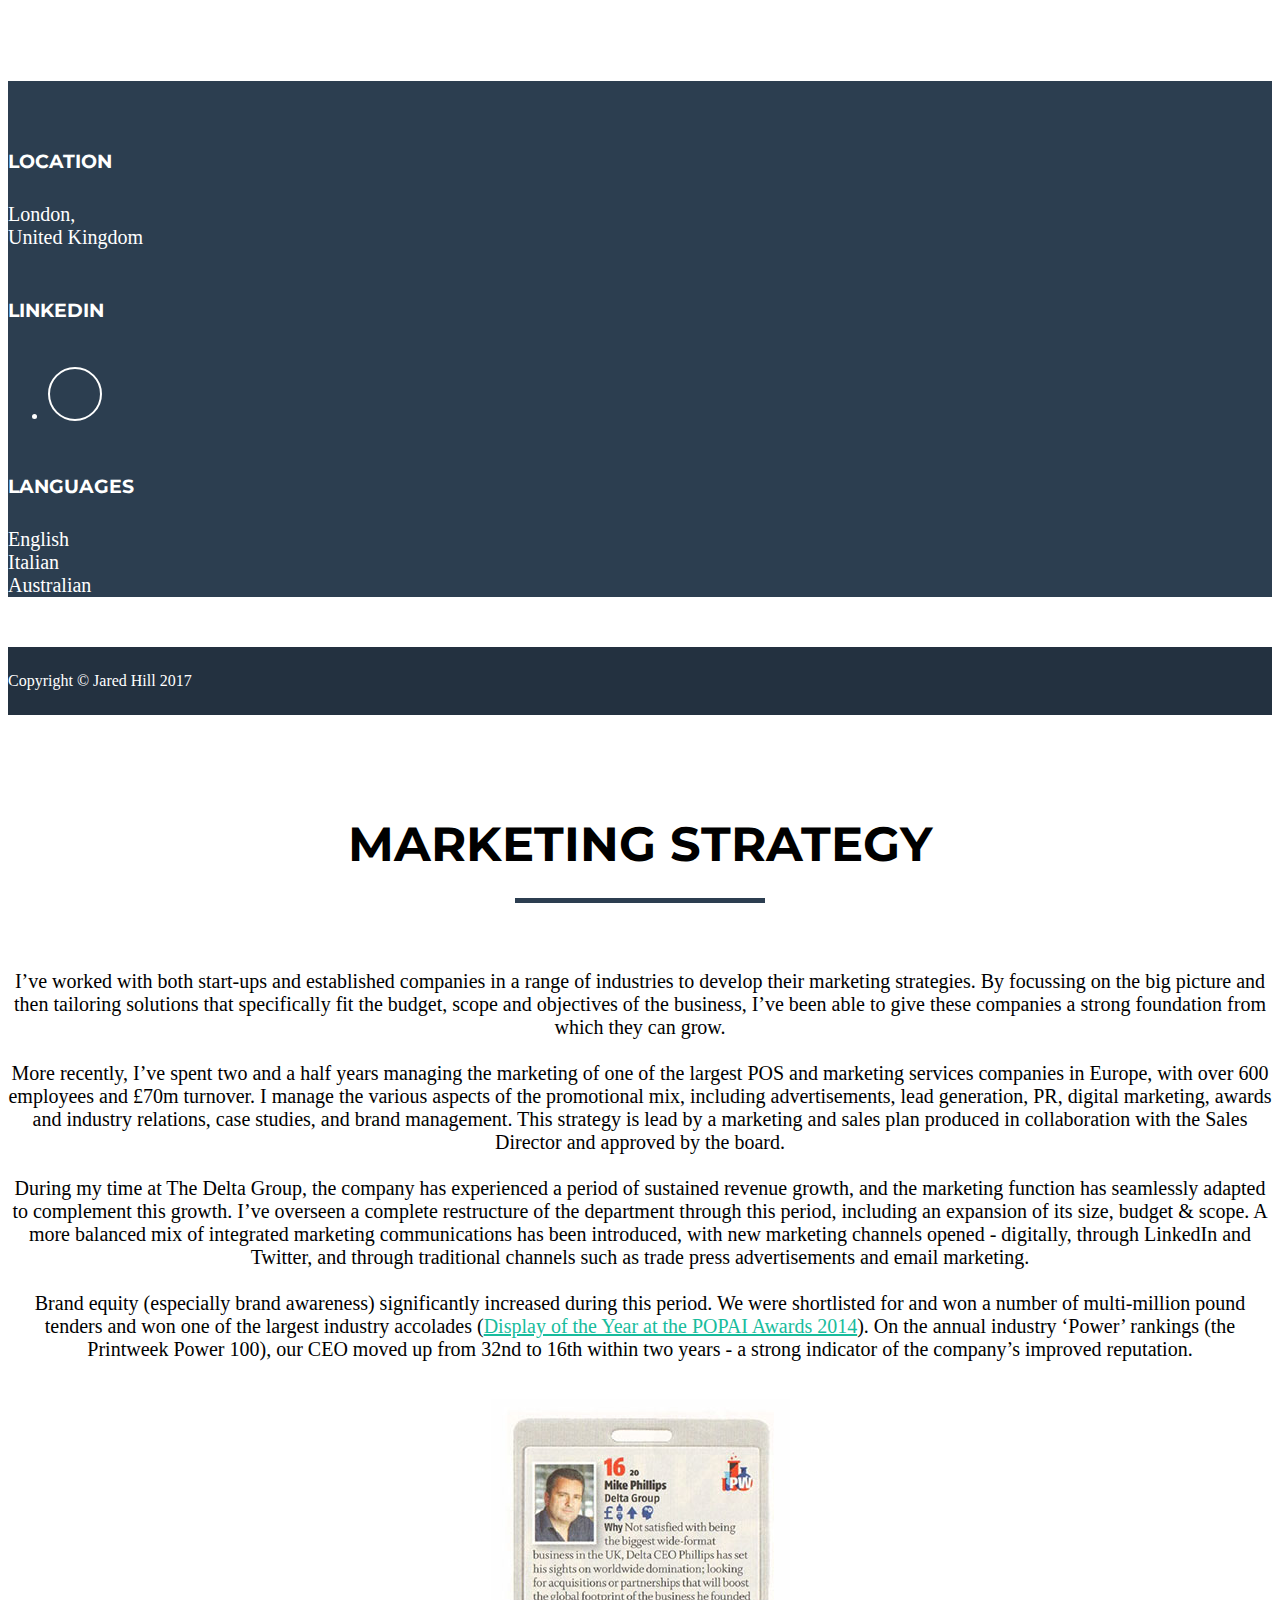
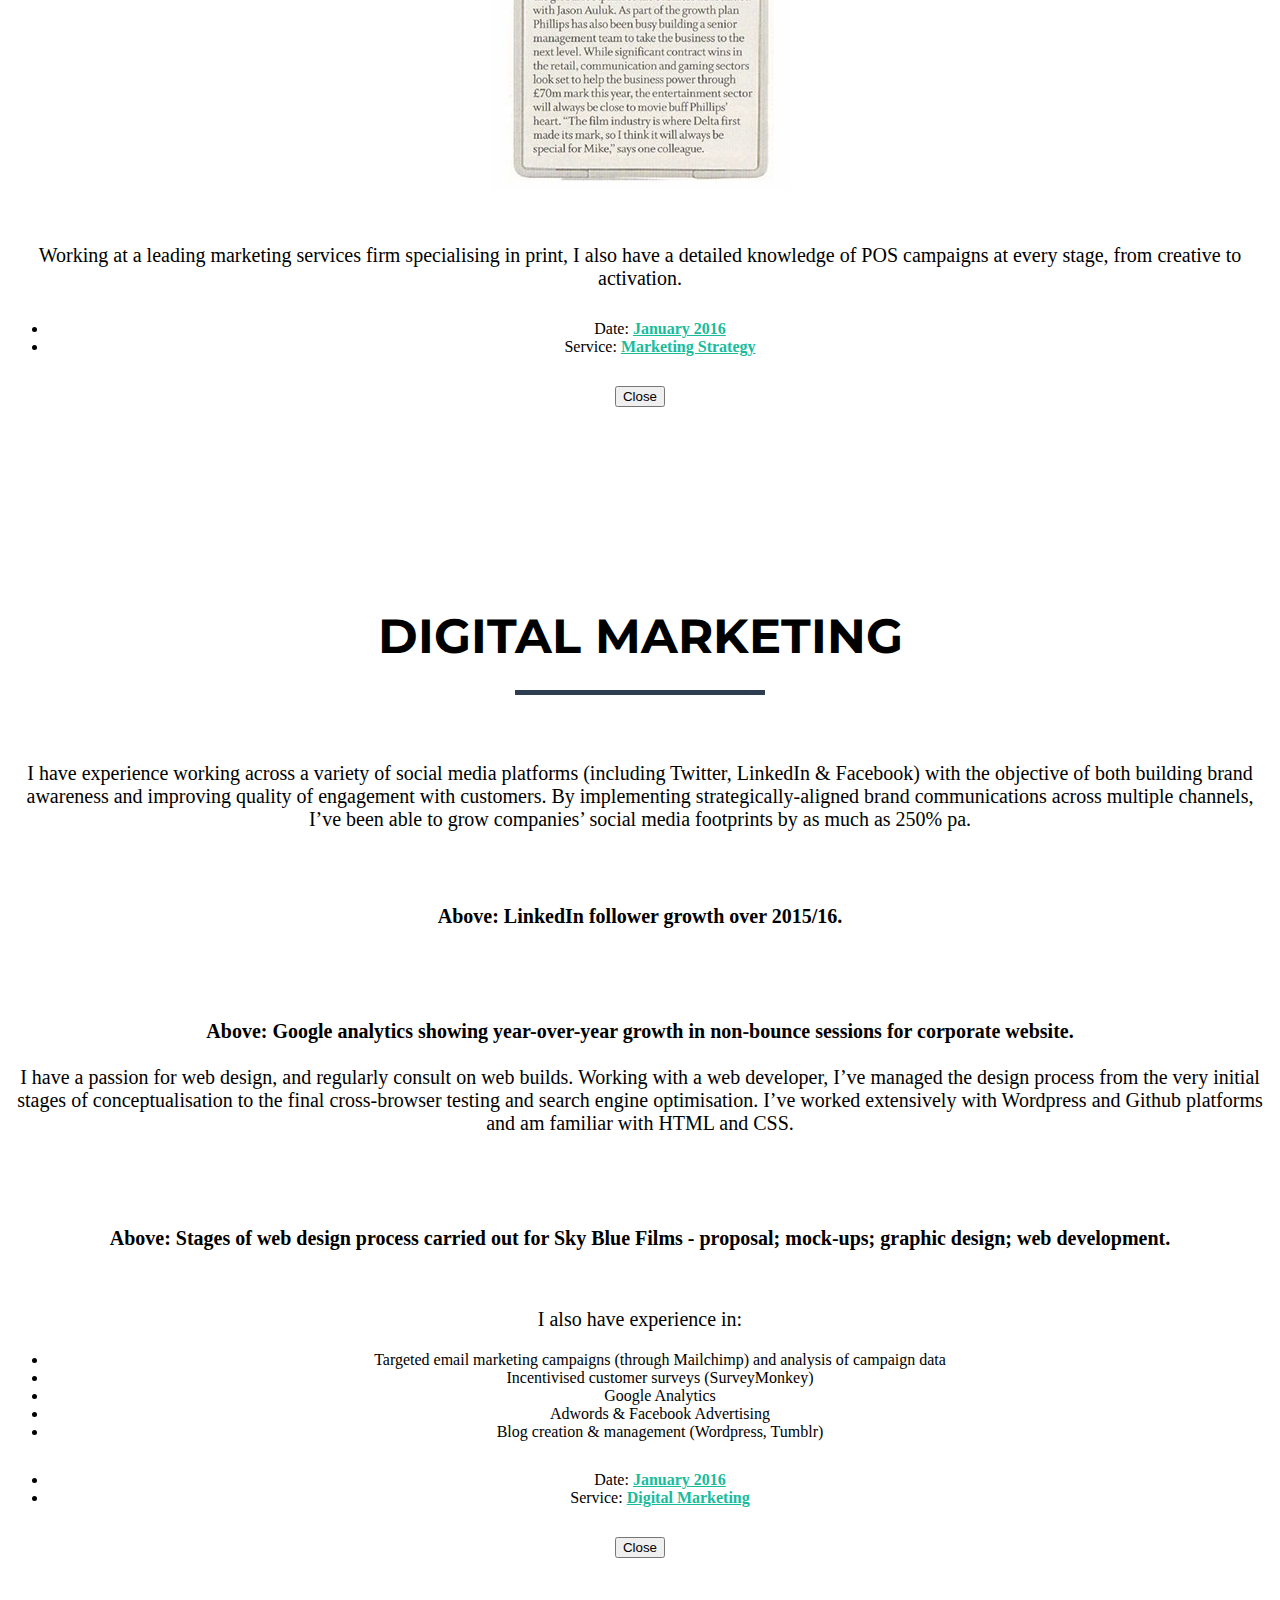
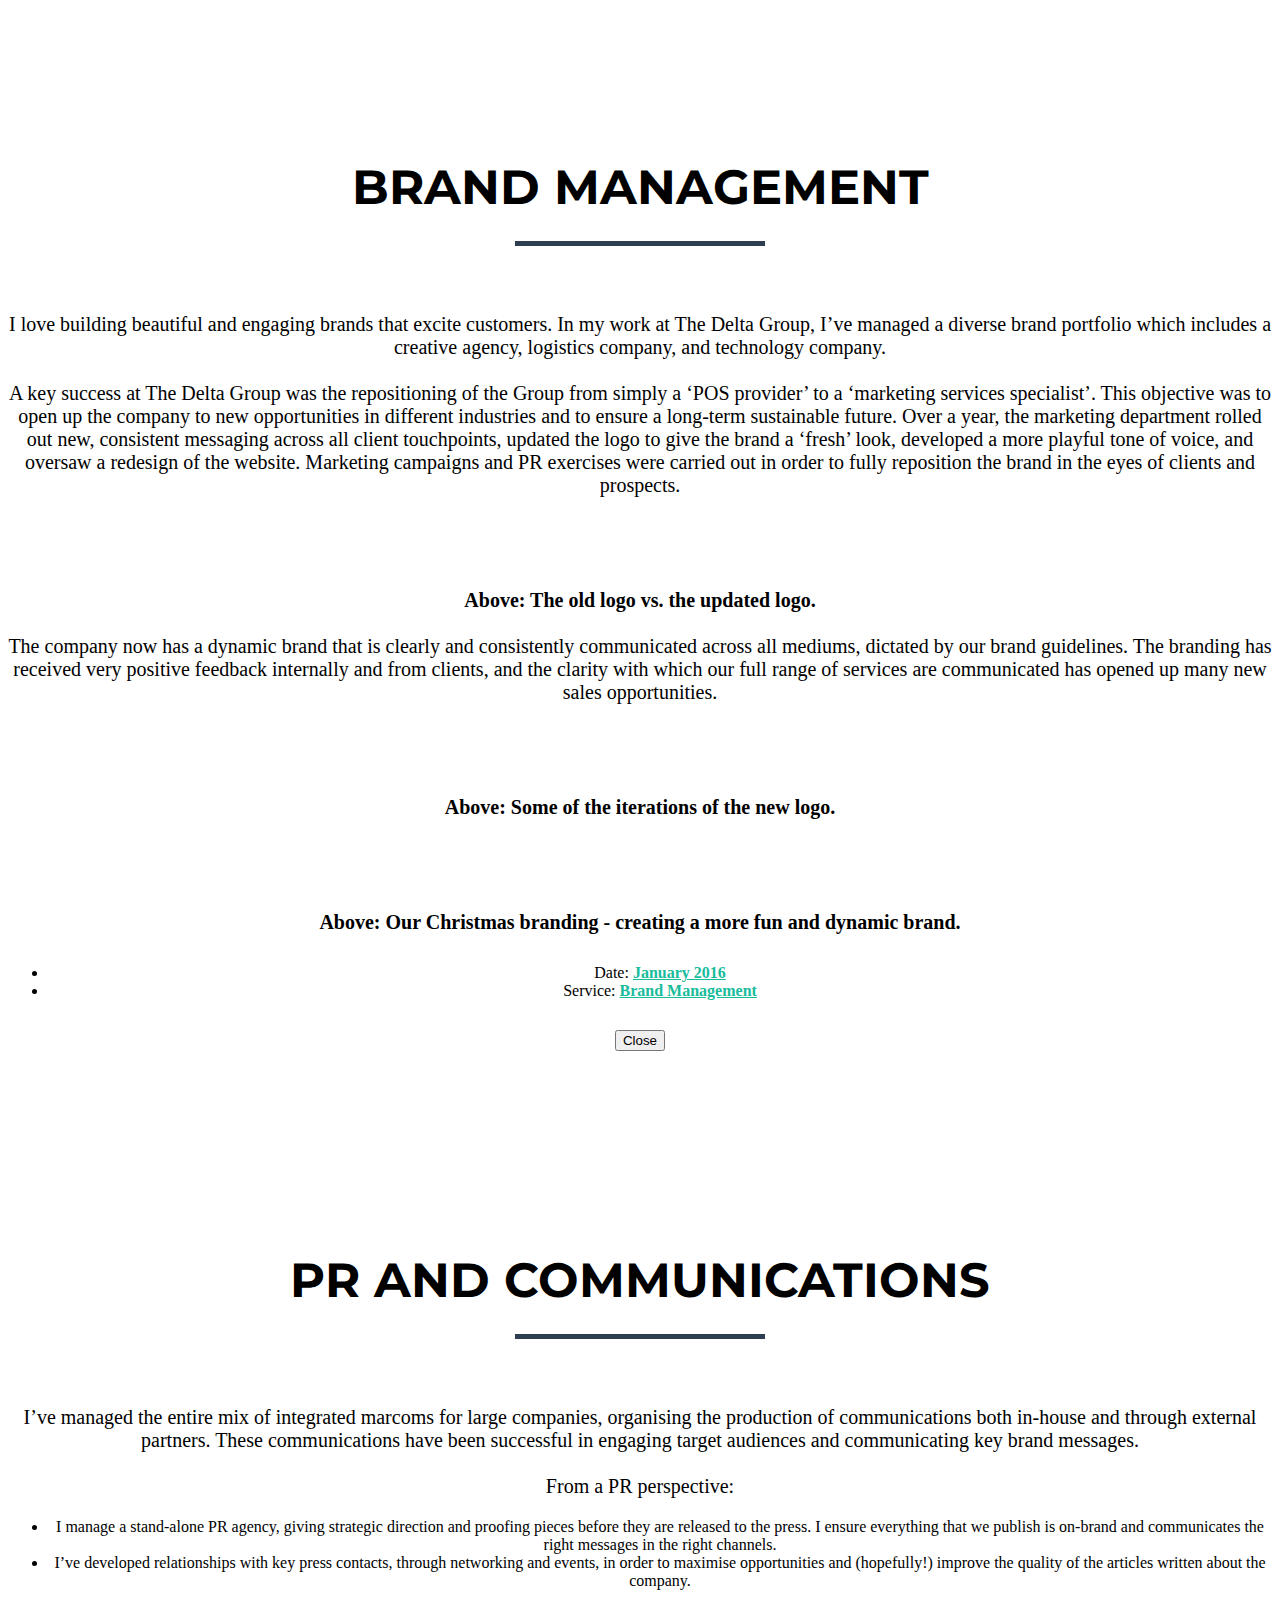
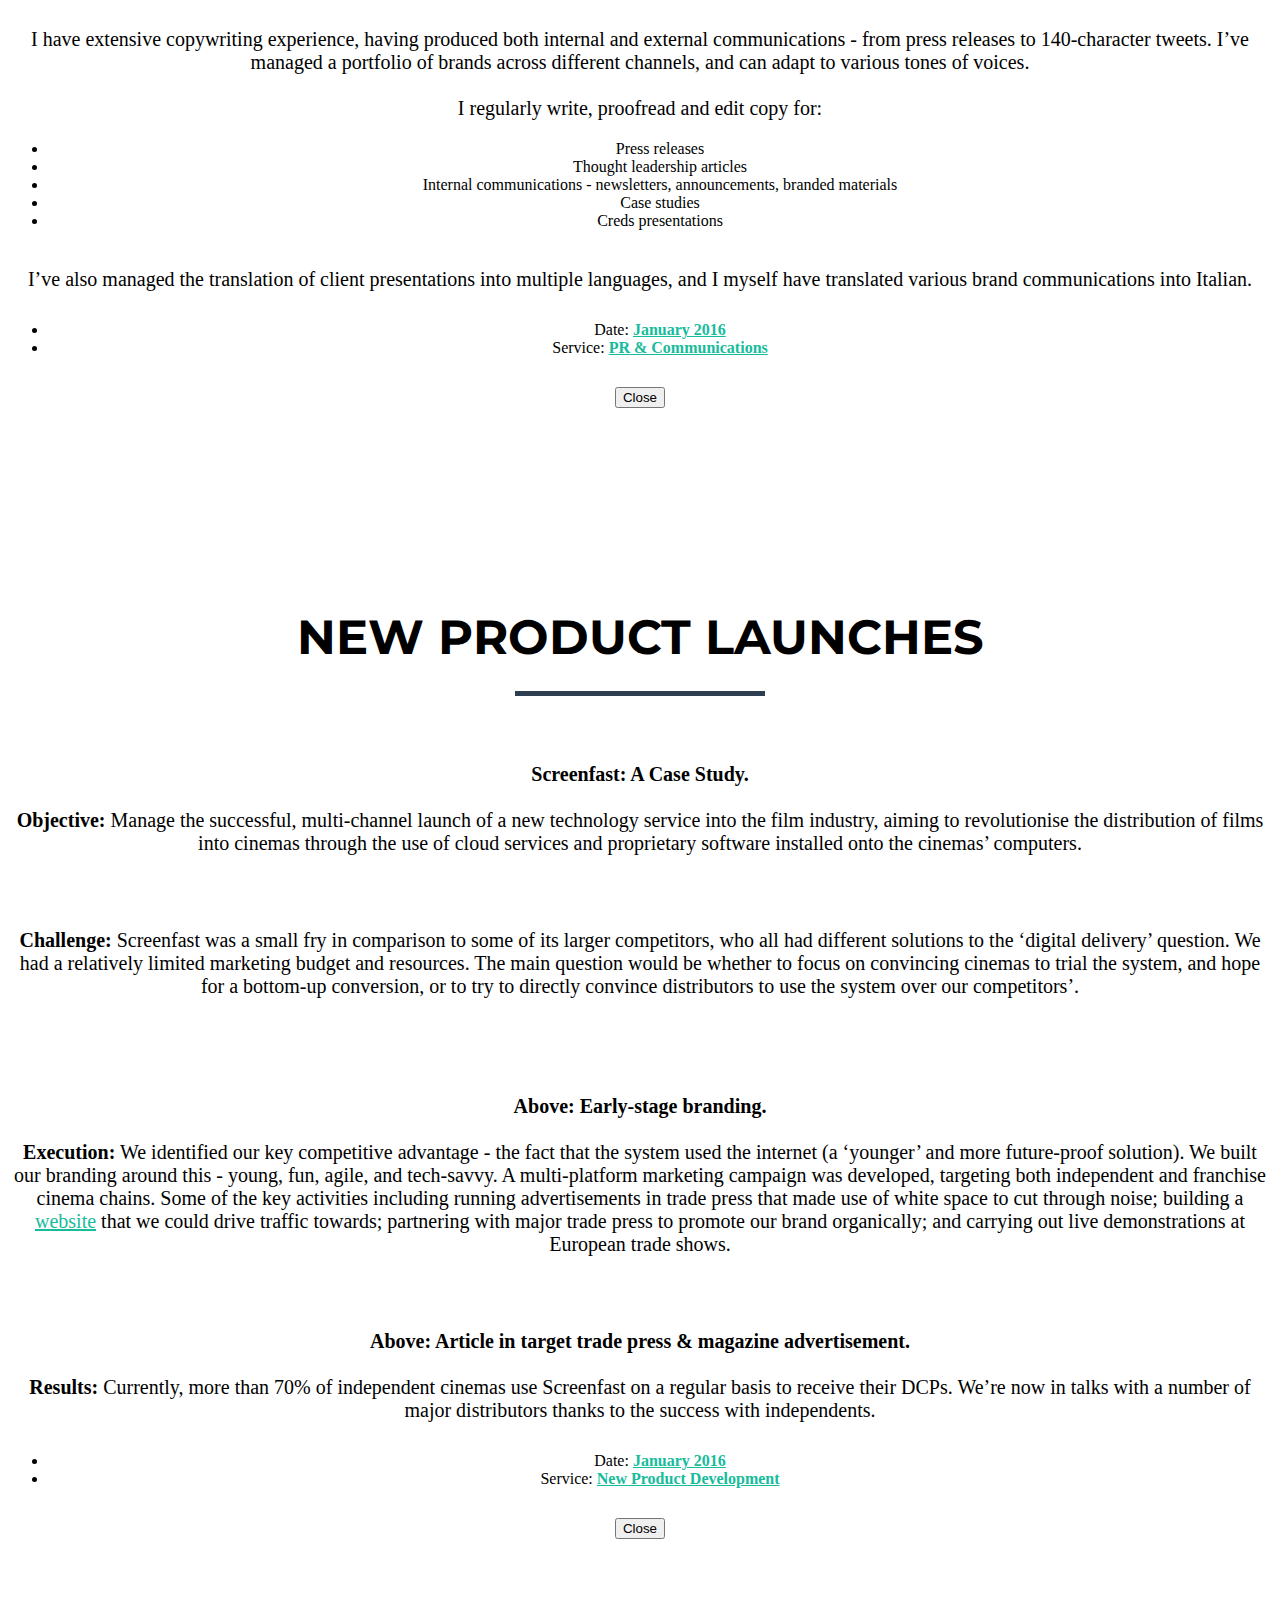
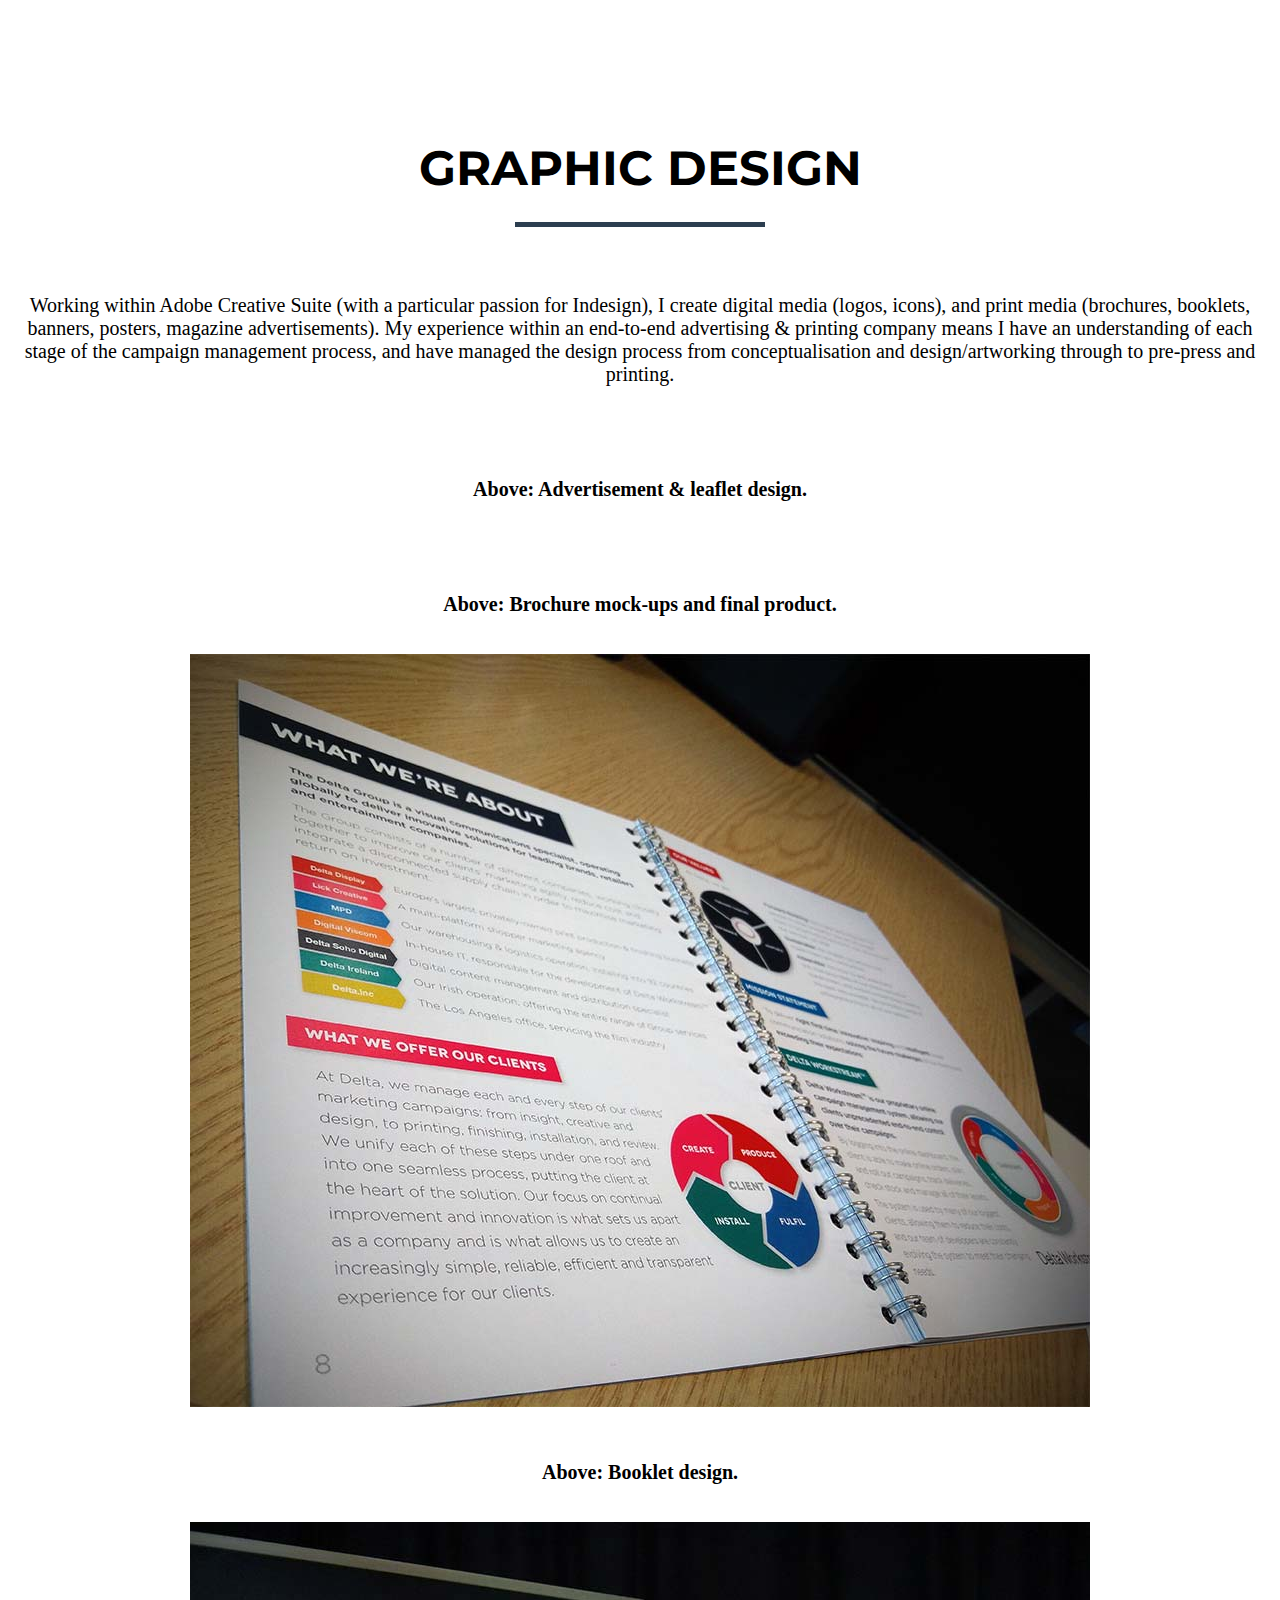
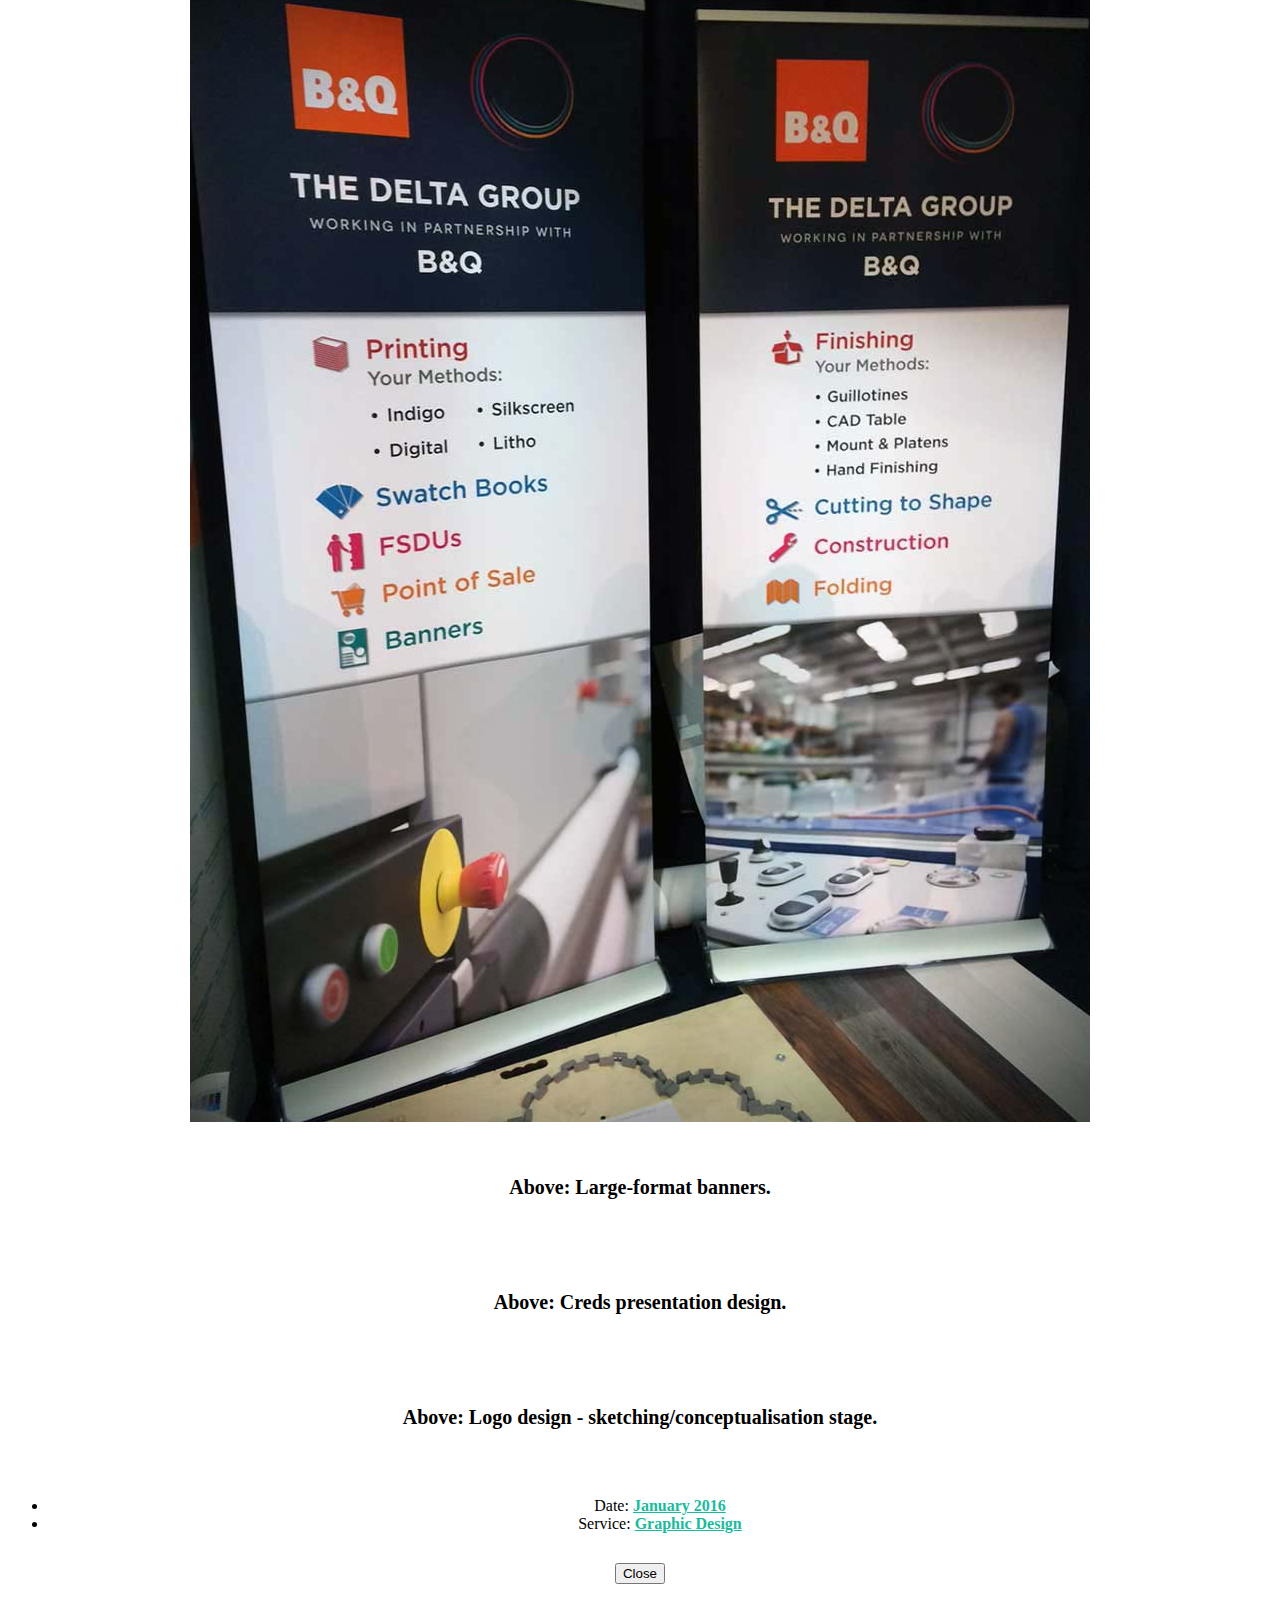
==== commit 05658202: "Changed copyrights to 2017" ====
--- a/index.html
+++ b/index.html
@@ -275,7 +275,7 @@
             <div class="container">
                 <div class="row">
                     <div class="col-lg-12">
-                        Copyright &copy; Jared Hill 2016
+                        Copyright &copy; Jared Hill 2017
                     </div>
                 </div>
             </div>
@@ -340,7 +340,9 @@
                             <hr class="star-primary">
                             <p>I have experience working across a variety of social media platforms (including Twitter, LinkedIn & Facebook) with the objective of both building brand awareness and improving quality of engagement with customers. By implementing strategically-aligned brand communications across multiple channels, I’ve been able to grow companies’ social media footprints by as much as 250% pa.</p>
                             <img src="img/portfolio-content/digital-linkedin.jpg" class="img-responsive img-centered" alt="">
-                            <p><strong>Above: LinkedIn follower growth over 2015/16.</strong><br><br> I have a passion for web design, and regularly consult on web builds. Working with a web developer, I’ve managed the design process from the very initial stages of conceptualisation to the final cross-browser testing and search engine optimisation. I’ve worked extensively with Wordpress and Github platforms and am familiar with HTML and CSS.</p><br>
+                            <p><strong>Above: LinkedIn follower growth over 2015/16.</strong></p><br>
+                            <img src="img/portfolio-content/digital-website.jpg" class="img-responsive img-centered" alt="">
+                            <p><strong>Above: Google analytics showing year-over-year growth in non-bounce sessions for corporate website.</strong><br><br>I have a passion for web design, and regularly consult on web builds. Working with a web developer, I’ve managed the design process from the very initial stages of conceptualisation to the final cross-browser testing and search engine optimisation. I’ve worked extensively with Wordpress and Github platforms and am familiar with HTML and CSS.</p><br>
                             <img src="img/portfolio-content/digital-skyblue.jpg" class="img-responsive img-centered" alt="">
                             <p><strong>Above: Stages of web design process carried out for Sky Blue Films - proposal; mock-ups; graphic design; web development.</strong></p><br>
                             <p>I also have experience in:</p>
@@ -421,12 +423,12 @@
                         <div class="modal-body">
                             <h2>PR and Communications</h2>
                             <hr class="star-primary">
-                            <p>I’ve managed the entire mix of integrated marcoms for large companies, organising the production of communications both in-house and through external PR partners. These communications have been successful in engaging target audiences and communicating key brand messages.<br><br>From a PR perspective: </p>
+                            <p>I’ve managed the entire mix of integrated marcoms for large companies, organising the production of communications both in-house and through external partners. These communications have been successful in engaging target audiences and communicating key brand messages.<br><br>From a PR perspective: </p>
                               <ul class="modal-list text-left">
-                                <li>I manage a stand-alone PR agency, giving strategic direction as well as helping to create articles and proof all pieces before they are released to the press. I ensure everything that we publish is on-brand and is communicating the right messages in the right channel.</li>
+                                <li>I manage a stand-alone PR agency, giving strategic direction and proofing pieces before they are released to the press. I ensure everything that we publish is on-brand and communicates the right messages in the right channels.</li>
                                 <li>I’ve developed relationships with key press contacts, through networking and events, in order to maximise opportunities and (hopefully!) improve the quality of the articles written about the company.</li><br>
                               </ul>
-                            <p>I have extensive copywriting experience, having produced both internal and external communications - from press releases to 140-character tweets. I’ve managed a portfolio of brands across different channels, and am extremely adaptive to various tones of voices.<br><br>I regularly write, proofread and edit copy for:</p>
+                            <p>I have extensive copywriting experience, having produced both internal and external communications - from press releases to 140-character tweets. I’ve managed a portfolio of brands across different channels, and can adapt to various tones of voices.<br><br>I regularly write, proofread and edit copy for:</p>
                               <ul class="modal-list text-left">
                                 <li>Press releases</li>
                                 <li>Thought leadership articles</li>
@@ -505,6 +507,8 @@
                             <h2>Graphic Design</h2>
                             <hr class="star-primary">
                             <p>Working within Adobe Creative Suite (with a particular passion for Indesign), I create digital media (logos, icons),  and print media (brochures, booklets, banners, posters, magazine advertisements). My experience within an end-to-end advertising & printing company means I have an understanding of each stage of the campaign management process, and have managed the design process from conceptualisation and design/artworking through to pre-press and printing.</p><br>
+                            <img src="img/portfolio-content/graphic-advertisements.jpg" class="img-responsive img-centered" alt="">
+                            <p><strong>Above: Advertisement & leaflet design.</strong></p><br>
                             <img src="img/portfolio-content/graphic-design-brochure.jpg" class="img-responsive img-centered" alt="">
                             <img src="img/portfolio-content/graphic-brochure-real.jpg" class="img-responsive img-centered" alt="">
                             <p><strong>Above: Brochure mock-ups and final product.</strong></p><br>
@@ -512,6 +516,8 @@
                             <p><strong>Above: Booklet design.</strong></p><br>
                             <img src="img/portfolio-content/graphic-design-banners.jpg" class="img-responsive img-centered" alt="">
                             <p><strong>Above: Large-format banners.</strong></p><br>
+                            <img src="img/portfolio-content/graphic-pandora.jpg" class="img-responsive img-centered" alt="">
+                            <p><strong>Above: Creds presentation design.</strong></p><br>
                             <img src="img/portfolio-content/new-product-screenfast-image2.jpg" class="img-responsive img-centered" alt="">
                             <p><strong>Above: Logo design - sketching/conceptualisation stage.</strong></p><br>
                             <ul class="list-inline item-details">
